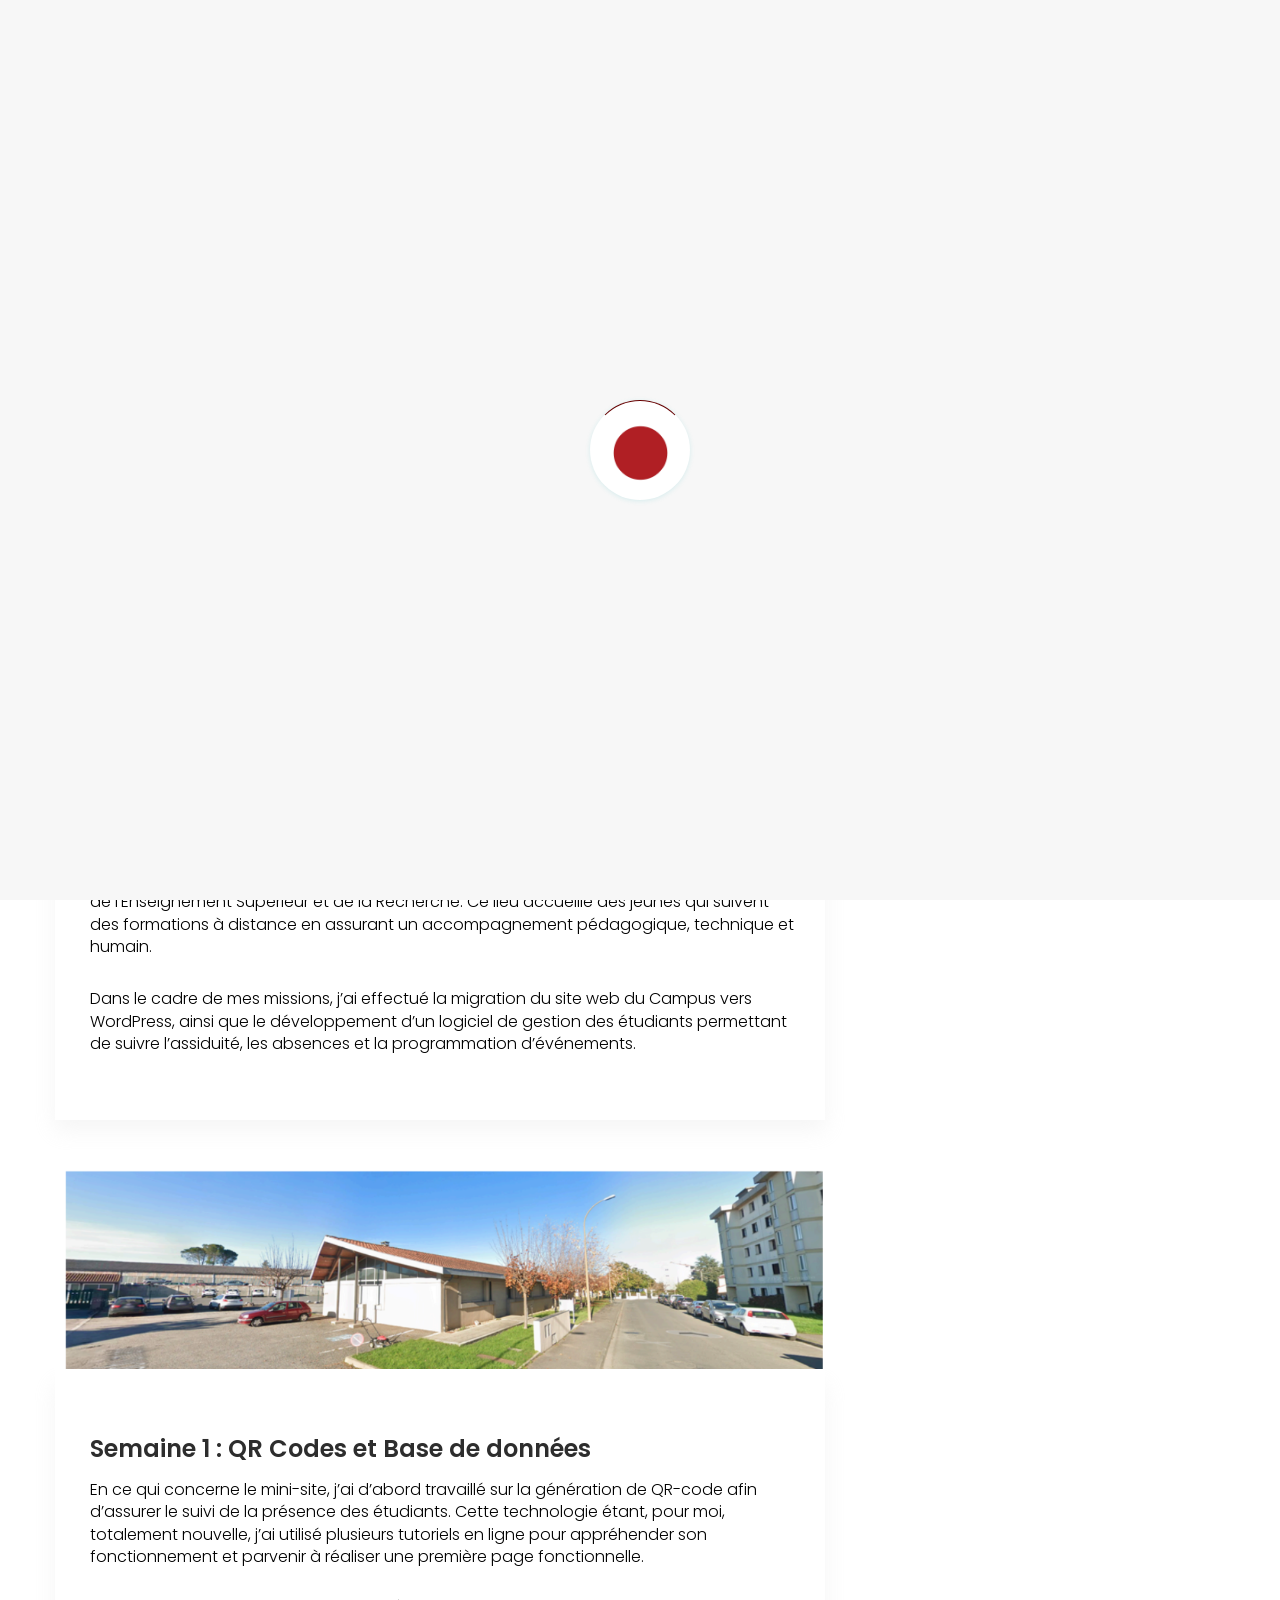
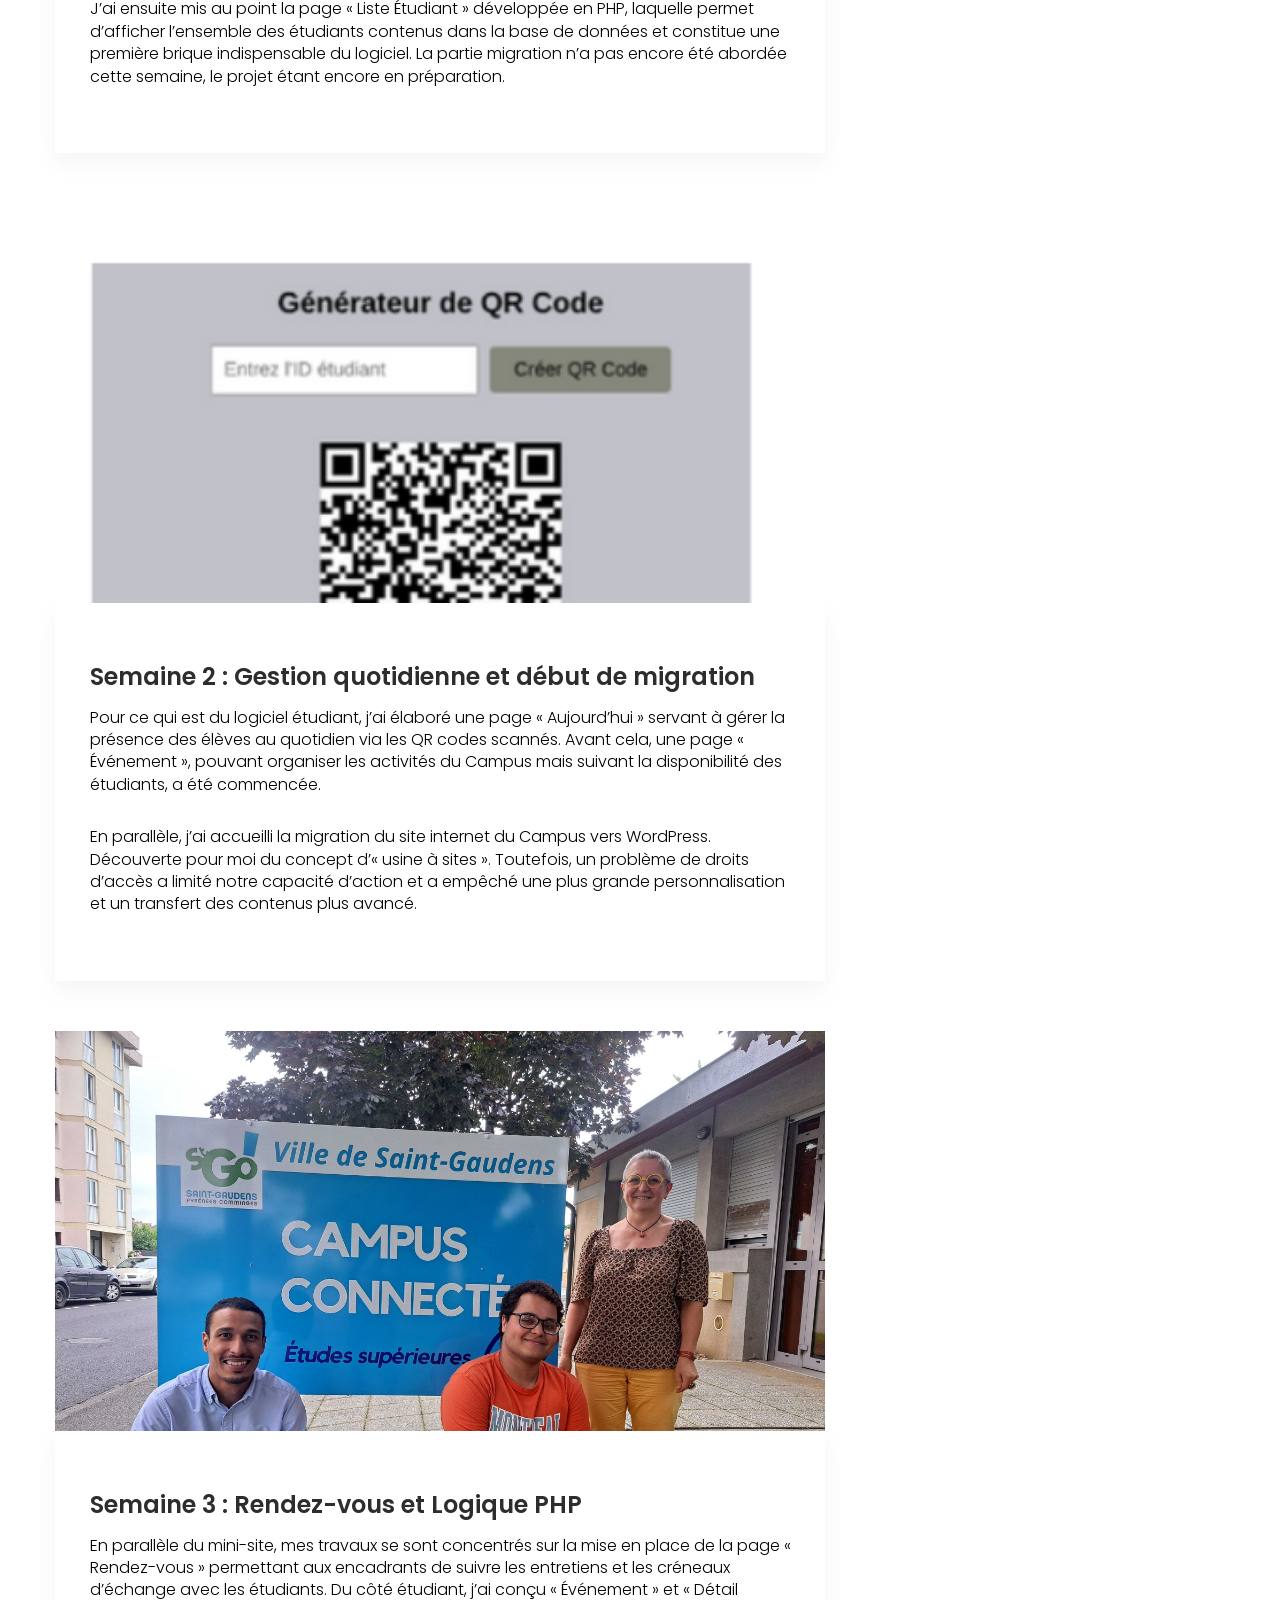
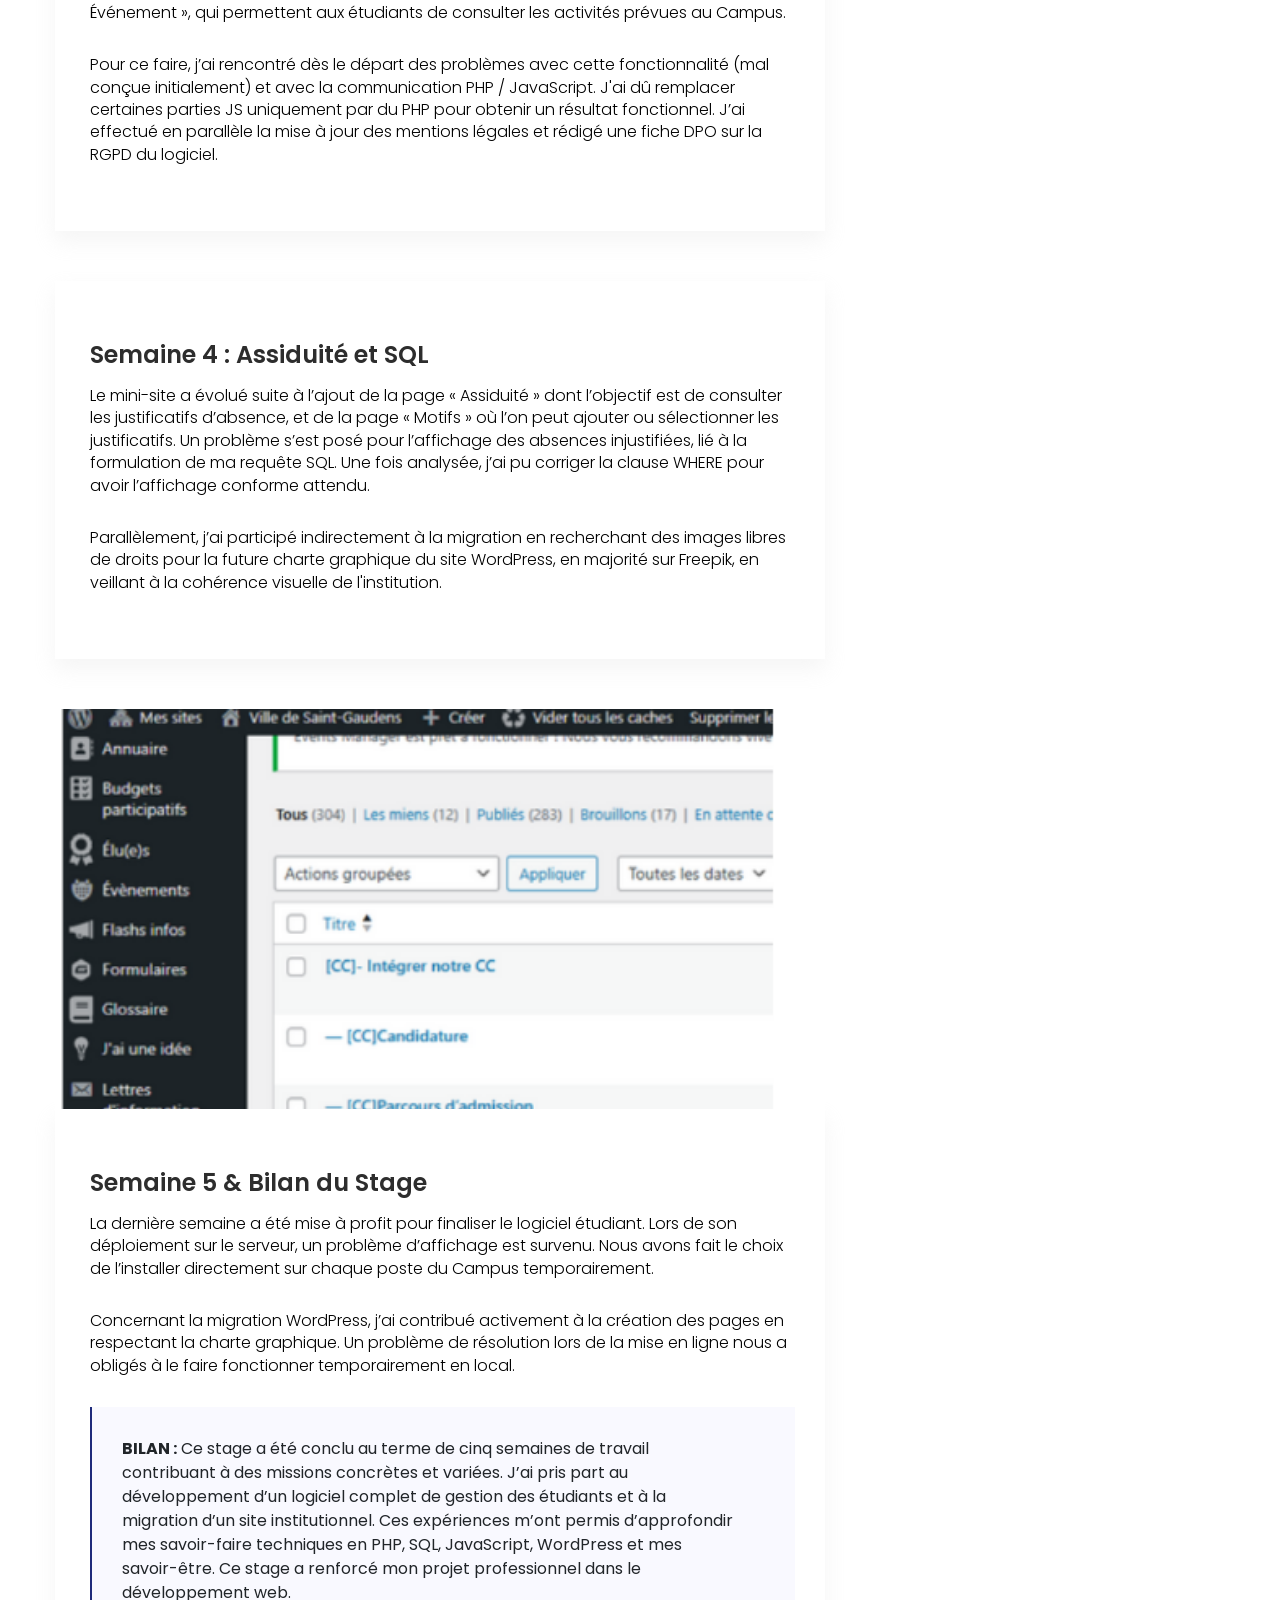
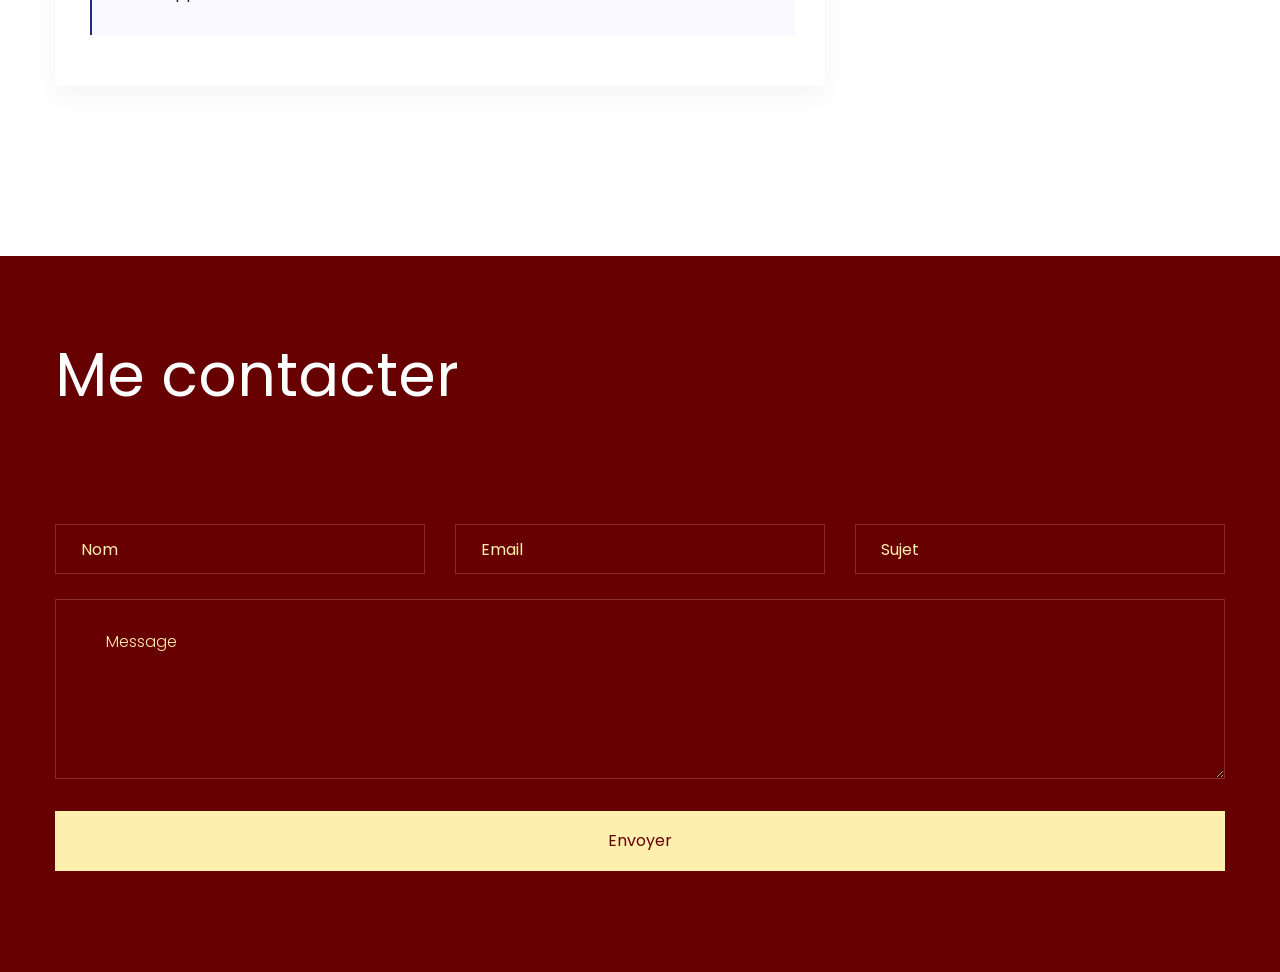
==== stage1.html @ 00d8e4ef "portfolio full face" ====
<!doctype html>
<html class="no-js" lang="fr">

<head>
    <meta charset="utf-8">
    <meta http-equiv="x-ua-compatible" content="ie=edge">
    <title>Stage 1ere année</title>
    <meta name="description" content="Rapport de stage BTS SIO 1ère année - Lucas Garcia">
    <meta name="viewport" content="width=device-width, initial-scale=1">
    <link rel="shortcut icon" type="image/x-icon" href="assets/img/favicon.ico">

    <link rel="stylesheet" href="assets/css/bootstrap.min.css">
    <link rel="stylesheet" href="assets/css/owl.carousel.min.css">
    <link rel="stylesheet" href="assets/css/slicknav.css">
    <link rel="stylesheet" href="assets/css/animate.min.css">
    <link rel="stylesheet" href="assets/css/hamburgers.min.css">
    <link rel="stylesheet" href="assets/css/magnific-popup.css">
    <link rel="stylesheet" href="assets/css/fontawesome-all.min.css">
    <link rel="stylesheet" href="assets/css/themify-icons.css">
    <link rel="stylesheet" href="assets/css/slick.css">
    <link rel="stylesheet" href="assets/css/nice-select.css">
    <link rel="stylesheet" href="assets/css/style.css">
    <link rel="stylesheet" href="assets/css/responsive.css">
</head>

<body>
    <div id="preloader-active">
        <div class="preloader d-flex align-items-center justify-content-center">
            <div class="preloader-inner position-relative">
                <div class="preloader-circle"></div>
                <div class="preloader-img pere-text">
                    <img src="assets/img/logo/loder.png" alt="">
                </div>
            </div>
        </div>
    </div>
    <header>
        <div class="header-area header-transparent">
            <div class="main-header header-sticky">
                <div class="container-fluid">
                    <div class="menu-wrapper d-flex align-items-center justify-content-between">
                        <div class="logo">
                            <a href="index.html"><img src="assets/img/logo/logo.png" alt=""></a>
                        </div>
                        <div class="main-menu f-right d-none d-lg-block">
                            <nav>
                                <ul id="navigation">
                                    <li><a href="index.html">accueil</a></li>
                                    <li><a href="CV.html">CV</a></li>
                                    <li><a href="atelierPro.html">Projets</a></li>
                                    <li class="active"><a href="">Stage</a>
                                        <ul class="submenu">
                                            <li><a href="stage1.html">stage de 1ère année</a></li>
                                            <li><a href="stage2.html">stage de 2ème année</a></li>
                                        </ul>
                                    </li>
                                    <li><a href="">Veille</a>
                                        <ul class="submenu">
                                            <li><a href="veille1.html">Première Veille</a></li>
                                            <li><a href="veille2.html">Deuxième Veille</a></li>
                                        </ul>
                                    </li>
                                    <li><a href="competence.html">Compétence</a></li>
                                </ul>
                            </nav>
                        </div>
                        <!-- Header-btn -->
                        <div class="header-info-right d-none d-lg-block">
                            <a href="contact.html" class="btn header-btn">Me contacter <i
                                    class="ti-arrow-right"></i></a>
                        </div>
                        <div class="col-12">
                            <div class="mobile_menu d-block d-lg-none"></div>
                        </div>
                    </div>
                </div>
            </div>
        </div>
    </header>
    <main>
        <div class="hero-area2 d-flex align-items-center">
            <div class="container">
                <div class="row ">
                    <div class="col-xl-12">
                        <div class="hero-cap pt-100">
                            <h2>Stage de 1ère Année</h2>
                            <p>Campus Connecté - Saint-Gaudens</p>
                        </div>
                    </div>
                </div>
            </div>
        </div>
        <section class="blog_area section-padding">
            <div class="container">
                <div class="row">
                    <div class="col-lg-8 mb-5 mb-lg-0">
                        <div class="blog_left_sidebar">

                            <article class="blog_item">
                                <div class="blog_item_img">
                                    <img class="card-img rounded-0" src="assets/img/stage/campus logo.png" alt="">
                                </div>
                                <div class="blog_details">
                                    <a class="d-inline-block" href="#">
                                        <h2 class="blog-head" style="color: #2d2d2d;">Contexte et Missions du stage</h2>
                                    </a>
                                    <p>Mon stage de première année de BTS SIO (option SLAM) s’est déroulé au Campus
                                        Connecté de Saint-Gaudens, service public géré par la mairie et labellisé par le
                                        Ministère de l’Enseignement Supérieur et de la Recherche. Ce lieu accueille des
                                        jeunes qui suivent des formations à distance en assurant un accompagnement
                                        pédagogique, technique et humain.</p>
                                    <p>Dans le cadre de mes missions, j’ai effectué la migration du site web du Campus
                                        vers WordPress, ainsi que le développement d’un logiciel de gestion des
                                        étudiants permettant de suivre l’assiduité, les absences et la programmation
                                        d’événements.</p>
                                </div>
                            </article>

                            <article class="blog_item">
                                <div class="blog_item_img">
                                    <img class="card-img rounded-0" src="assets/img/stage/image campus.png" alt="">
                                </div>
                                <div class="blog_details">
                                    <a class="d-inline-block" href="#">
                                        <h2 class="blog-head" style="color: #2d2d2d;">Semaine 1 : QR Codes et Base de
                                            données</h2>
                                    </a>
                                    <p>En ce qui concerne le mini-site, j’ai d’abord travaillé sur la génération de
                                        QR-code afin d’assurer le suivi de la présence des étudiants. Cette technologie
                                        étant, pour moi, totalement nouvelle, j’ai utilisé plusieurs tutoriels en ligne
                                        pour appréhender son fonctionnement et parvenir à réaliser une première page
                                        fonctionnelle.</p>
                                    <p>J’ai ensuite mis au point la page « Liste Étudiant » développée en PHP, laquelle
                                        permet d’afficher l’ensemble des étudiants contenus dans la base de données et
                                        constitue une première brique indispensable du logiciel. La partie migration n’a
                                        pas encore été abordée cette semaine, le projet étant encore en préparation.</p>
                                </div>
                            </article>

                            <article class="blog_item">
                                <div class="blog_item_img">
                                    <img class="card-img rounded-0" src="assets/img/stage/qr campus.png" alt="">
                                </div>
                                <div class="blog_details">
                                    <a class="d-inline-block" href="#">
                                        <h2 class="blog-head" style="color: #2d2d2d;">Semaine 2 : Gestion quotidienne et
                                            début de migration</h2>
                                    </a>
                                    <p>Pour ce qui est du logiciel étudiant, j’ai élaboré une page « Aujourd’hui »
                                        servant à gérer la présence des élèves au quotidien via les QR codes scannés.
                                        Avant cela, une page « Événement », pouvant organiser les activités du Campus
                                        mais suivant la disponibilité des étudiants, a été commencée.</p>
                                    <p>En parallèle, j’ai accueilli la migration du site internet du Campus vers
                                        WordPress. Découverte pour moi du concept d’« usine à sites ». Toutefois, un
                                        problème de droits d’accès a limité notre capacité d’action et a empêché une
                                        plus grande personnalisation et un transfert des contenus plus avancé.</p>
                                </div>
                            </article>

                            <article class="blog_item">
                                <div class="blog_item_img">
                                    <img class="card-img rounded-0" src="assets/img/stage/campus sympa.jpg" alt="">

                                </div>
                                <div class="blog_details">
                                    <a class="d-inline-block" href="#">
                                        <h2 class="blog-head" style="color: #2d2d2d;">Semaine 3 : Rendez-vous et Logique
                                            PHP</h2>
                                    </a>
                                    <p>En parallèle du mini-site, mes travaux se sont concentrés sur la mise en place de
                                        la page « Rendez-vous » permettant aux encadrants de suivre les entretiens et
                                        les créneaux d’échange avec les étudiants. Du côté étudiant, j’ai conçu «
                                        Événement » et « Détail Événement », qui permettent aux étudiants de consulter
                                        les activités prévues au Campus.</p>
                                    <p>Pour ce faire, j’ai rencontré dès le départ des problèmes avec cette
                                        fonctionnalité (mal conçue initialement) et avec la communication PHP /
                                        JavaScript. J'ai dû remplacer certaines parties JS uniquement par du PHP pour
                                        obtenir un résultat fonctionnel. J’ai effectué en parallèle la mise à jour des
                                        mentions légales et rédigé une fiche DPO sur la RGPD du logiciel.</p>
                                </div>
                            </article>

                            <article class="blog_item">
                                <div class="blog_details">
                                    <a class="d-inline-block" href="#">
                                        <h2 class="blog-head" style="color: #2d2d2d;">Semaine 4 : Assiduité et SQL</h2>
                                    </a>
                                    <p>Le mini-site a évolué suite à l’ajout de la page « Assiduité » dont l’objectif
                                        est de
                                        consulter les justificatifs d’absence, et de la page « Motifs » où l’on peut
                                        ajouter
                                        ou
                                        sélectionner les justificatifs. Un problème s’est posé pour l’affichage des
                                        absences
                                        injustifiées, lié à la formulation de ma requête SQL. Une fois analysée, j’ai pu
                                        corriger la clause WHERE pour avoir l’affichage conforme attendu.</p>
                                    <p>Parallèlement, j’ai participé indirectement à la migration en recherchant des
                                        images
                                        libres de droits pour la future charte graphique du site WordPress, en majorité
                                        sur
                                        Freepik, en veillant à la cohérence visuelle de l'institution.</p>
                                </div>
                            </article>

                            <article class="blog_item">
                                <div class="blog_item_img">
                                    <img class="card-img rounded-0" src="assets/img/stage/wp campus.png" alt="">
                                </div>
                                <div class="blog_details">
                                    <a class="d-inline-block" href="#">
                                        <h2 class="blog-head" style="color: #2d2d2d;">Semaine 5 & Bilan du Stage</h2>
                                    </a>
                                    <p>La dernière semaine a été mise à profit pour finaliser le logiciel étudiant. Lors
                                        de
                                        son déploiement sur le serveur, un problème d’affichage est survenu. Nous avons
                                        fait
                                        le choix de l’installer directement sur chaque poste du Campus temporairement.
                                    </p>
                                    <p>Concernant la migration WordPress, j’ai contribué activement à la création des
                                        pages
                                        en respectant la charte graphique. Un problème de résolution lors de la mise en
                                        ligne nous a obligés à le faire fonctionner temporairement en local.</p>
                                    <blockquote class="generic-blockquote">
                                        <strong>BILAN :</strong> Ce stage a été conclu au terme de cinq semaines de
                                        travail
                                        contribuant à des missions concrètes et variées. J’ai pris part au développement
                                        d’un logiciel complet de gestion des étudiants et à la migration d’un site
                                        institutionnel. Ces expériences m’ont permis d’approfondir mes savoir-faire
                                        techniques en PHP, SQL, JavaScript, WordPress et mes savoir-être. Ce stage a
                                        renforcé mon projet professionnel dans le développement web.
                                    </blockquote>
                                </div>
                            </article>

                        </div>
                    </div>

                    <div class="col-lg-4">
                        <div class="blog_right_sidebar">

                            <aside class="single_sidebar_widget post_category_widget">
                                <h4 class="widget_title" style="color: #2d2d2d;">Compétences Mobilisées</h4>
                                <ul class="list cat-list" id="skills-list">
                                    <li style="padding-bottom: 15px;">
                                        <label class="d-flex align-items-center"
                                            style="cursor: pointer; margin-bottom: 0;">
                                            <input type="checkbox" class="skill-checkbox"
                                                style="margin-right: 12px; width: 18px; height: 18px; accent-color: #2d2d2d;"
                                                data-target="detail-php">
                                            <p style="margin-bottom: 0;">Développement PHP</p>
                                        </label>
                                    </li>
                                    <li style="padding-bottom: 15px;">
                                        <label class="d-flex align-items-center"
                                            style="cursor: pointer; margin-bottom: 0;">
                                            <input type="checkbox" class="skill-checkbox"
                                                style="margin-right: 12px; width: 18px; height: 18px; accent-color: #2d2d2d;"
                                                data-target="detail-sql">
                                            <p style="margin-bottom: 0;">Base de données SQL</p>
                                        </label>
                                    </li>
                                    <li style="padding-bottom: 15px;">
                                        <label class="d-flex align-items-center"
                                            style="cursor: pointer; margin-bottom: 0;">
                                            <input type="checkbox" class="skill-checkbox"
                                                style="margin-right: 12px; width: 18px; height: 18px; accent-color: #2d2d2d;"
                                                data-target="detail-wp">
                                            <p style="margin-bottom: 0;">CMS WordPress</p>
                                        </label>
                                    </li>
                                    <li style="padding-bottom: 15px;">
                                        <label class="d-flex align-items-center"
                                            style="cursor: pointer; margin-bottom: 0;">
                                            <input type="checkbox" class="skill-checkbox"
                                                style="margin-right: 12px; width: 18px; height: 18px; accent-color: #2d2d2d;"
                                                data-target="detail-js">
                                            <p style="margin-bottom: 0;">JavaScript / QR Code</p>
                                        </label>
                                    </li>
                                    <li style="padding-bottom: 10px;">
                                        <label class="d-flex align-items-center"
                                            style="cursor: pointer; margin-bottom: 0;">
                                            <input type="checkbox" class="skill-checkbox"
                                                style="margin-right: 12px; width: 18px; height: 18px; accent-color: #2d2d2d;"
                                                data-target="detail-rgpd">
                                            <p style="margin-bottom: 0;">RGPD & Documentation</p>
                                        </label>
                                    </li>
                                </ul>
                            </aside>

                            <aside class="single_sidebar_widget" id="skills-details-container"
                                style="display: none; background: #fbf9ff; padding: 30px; margin-bottom: 30px;">
                                <h4 class="widget_title" style="color: #2d2d2d; margin-bottom: 20px;">Détails des
                                    compétences</h4>

                                <div id="detail-php" class="skill-detail"
                                    style="display: none; margin-bottom: 15px; border-left: 3px solid #000; padding-left: 15px;">
                                    <h5 style="font-size: 16px; margin-bottom: 5px;">Développement PHP</h5>
                                    <p style="margin-bottom: 0; font-size: 14px;">Développement logiciel de gestion des
                                        étudiants, traitement des données dynamiques (présences, événements) et
                                        manipulation
                                        de sessions.</p>
                                </div>
                                <div id="detail-sql" class="skill-detail"
                                    style="display: none; margin-bottom: 15px; border-left: 3px solid #000; padding-left: 15px;">
                                    <h5 style="font-size: 16px; margin-bottom: 5px;">Base de données SQL</h5>
                                    <p style="margin-bottom: 0; font-size: 14px;">Conception de requêtes SQL (SELECT,
                                        INSERT, UPDATE) pour afficher et modifier la liste des élèves, les assiduités et
                                        justifier les absences.</p>
                                </div>
                                <div id="detail-wp" class="skill-detail"
                                    style="display: none; margin-bottom: 15px; border-left: 3px solid #000; padding-left: 15px;">
                                    <h5 style="font-size: 16px; margin-bottom: 5px;">CMS WordPress</h5>
                                    <p style="margin-bottom: 0; font-size: 14px;">Migration de l'ancien site internet,
                                        configuration de templates, gestion de contenu (pages, articles) en respectant
                                        la
                                        charte graphique.</p>
                                </div>
                                <div id="detail-js" class="skill-detail"
                                    style="display: none; margin-bottom: 15px; border-left: 3px solid #000; padding-left: 15px;">
                                    <h5 style="font-size: 16px; margin-bottom: 5px;">JavaScript / QR Code</h5>
                                    <p style="margin-bottom: 0; font-size: 14px;">Intégration d'un système de génération
                                        et
                                        lecture de QR Codes pour simplifier et automatiser l'enregistrement des
                                        étudiants
                                        (pointage).</p>
                                </div>
                                <div id="detail-rgpd" class="skill-detail"
                                    style="display: none; margin-bottom: 15px; border-left: 3px solid #000; padding-left: 15px;">
                                    <h5 style="font-size: 16px; margin-bottom: 5px;">RGPD & Documentation</h5>
                                    <p style="margin-bottom: 0; font-size: 14px;">Rédaction de la documentation DPO et
                                        mise
                                        en conformité des Mentions Légales pour la collecte et gestion des données
                                        personnelles.</p>
                                </div>
                            </aside>



                        </div>
                    </div>
                </div>
            </div>
        </section>
    </main>
    <footer>
        <div class="footer-wrappr">
            <div class="footer-top">
                <section class="wantToWork-area ">
                    <div class="container">
                        <div class="wants-wrapper w-padding2">
                            <div class="row align-items-center justify-content-between">
                                <div class="col-xl-7 col-lg-9 col-md-8">
                                    <div class="wantToWork-caption wantToWork-caption2">
                                        <h2>Me contacter</h2>
                                    </div>
                                </div>

                            </div>
                        </div>
                    </div>
                </section>
                <div class="container">
                    <div class="row">
                        <div class="col-lg-12">
                            <div class="form-wrapper">
                                <div class="row ">
                                    <div class="col-xl-12">
                                        <div class="small-tittle mb-30">
                                        </div>
                                    </div>
                                </div>
                                <form id="contact-form" action="#" method="POST">
                                    <div class="row">
                                        <div class="col-lg-4 col-md-6">
                                            <div class="form-box user-icon mb-25">
                                                <input type="text" name="name" placeholder="Nom">
                                            </div>
                                        </div>
                                        <div class="col-lg-4 col-md-6">
                                            <div class="form-box email-icon mb-25">
                                                <input type="text" name="email" placeholder="Email">
                                            </div>
                                        </div>
                                        <div class="col-lg-4 col-md-6">
                                            <div class="form-box email-icon mb-25">
                                                <input type="text" name="subject" placeholder="Sujet">
                                            </div>
                                        </div>
                                        <div class="col-lg-12">
                                            <div class="form-box message-icon mb-25">
                                                <textarea name="message" id="message" placeholder="Message"></textarea>
                                            </div>
                                            <div class="submit-info">
                                                <button class="submit-btn2" type="submit">Envoyer</button>
                                            </div>
                                        </div>
                                    </div>
                                </form>
                            </div>
                        </div>
                    </div>
                </div>
            </div>
            <div class="footer-bottom-area">
                <div class="container">
                    <div class="footer-border">
                        <div class="row align-items-center">
                            <div class="col-xl-12">
                                <div class="footer-copy-right text-center">

                                </div>
                            </div>
                        </div>
                    </div>
                </div>
            </div>
        </div>
    </footer>
    <div id="back-top">
        <a title="Go to Top" href="#"> <i class="fas fa-level-up-alt"></i></a>
    </div>

    <script src="./assets/js/vendor/modernizr-3.5.0.min.js"></script>
    <script src="./assets/js/vendor/jquery-1.12.4.min.js"></script>
    <script src="./assets/js/popper.min.js"></script>
    <script src="./assets/js/bootstrap.min.js"></script>
    <script src="./assets/js/jquery.slicknav.min.js"></script>
    <script src="./assets/js/owl.carousel.min.js"></script>
    <script src="./assets/js/slick.min.js"></script>
    <script src="./assets/js/wow.min.js"></script>
    <script src="./assets/js/animated.headline.js"></script>
    <script src="./assets/js/jquery.magnific-popup.js"></script>
    <script src="./assets/js/gijgo.min.js"></script>
    <script src="./assets/js/jquery.nice-select.min.js"></script>
    <script src="./assets/js/jquery.sticky.js"></script>
    <script src="./assets/js/jquery.counterup.min.js"></script>
    <script src="./assets/js/waypoints.min.js"></script>
    <script src="./assets/js/jquery.countdown.min.js"></script>
    <script src="./assets/js/hover-direction-snake.min.js"></script>
    <script src="./assets/js/contact.js"></script>
    <script src="./assets/js/jquery.form.js"></script>
    <script src="./assets/js/jquery.validate.min.js"></script>
    <script src="./assets/js/mail-script.js"></script>
    <script src="./assets/js/jquery.ajaxchimp.min.js"></script>
    <script src="./assets/js/plugins.js"></script>
    <script src="./assets/js/main.js"></script>

    <script>
        document.addEventListener('DOMContentLoaded', function () {
            const checkboxes = document.querySelectorAll('.skill-checkbox');
            const detailsContainer = document.getElementById('skills-details-container');

            if (checkboxes.length > 0 && detailsContainer) {
                checkboxes.forEach(checkbox => {
                    checkbox.addEventListener('change', function () {
                        const targetId = this.getAttribute('data-target');
                        const targetDiv = document.getElementById(targetId);

                        if (targetDiv) {
                            if (this.checked) {
                                targetDiv.style.display = 'block';
                            } else {
                                targetDiv.style.display = 'none';
                            }
                        }

                        // Check if any checkbox is checked to show/hide the whole container
                        const anyChecked = Array.from(checkboxes).some(cb => cb.checked);
                        if (anyChecked) {
                            detailsContainer.style.display = 'block';
                        } else {
                            detailsContainer.style.display = 'none';
                        }
                    });
                });
            }
        });
    </script>
</body>

</html>
---- assets/css/hamburgers.min.css ----
.hamburger{font:inherit;display:inline-block;overflow:visible;margin:0;padding:15px;cursor:pointer;transition-timing-function:linear;transition-duration:.15s;transition-property:opacity,filter;text-transform:none;color:inherit;border:0;background-color:transparent}.hamburger:hover{opacity:.7}.hamburger-box{position:relative;display:inline-block;width:40px;height:24px}.hamburger-inner{top:50%;display:block;margin-top:-2px}.hamburger-inner,.hamburger-inner:after,.hamburger-inner:before{position:absolute;width:40px;height:4px;transition-timing-function:ease;transition-duration:.15s;transition-property:transform;border-radius:4px;background-color:#000}.hamburger-inner:after,.hamburger-inner:before{display:block;content:''}.hamburger-inner:before{top:-10px}.hamburger-inner:after{bottom:-10px}.hamburger--3dx .hamburger-box{perspective:80px}.hamburger--3dx .hamburger-inner{transition:transform .2s cubic-bezier(.645,.045,.355,1),background-color 0s cubic-bezier(.645,.045,.355,1) .1s}.hamburger--3dx .hamburger-inner:after,.hamburger--3dx .hamburger-inner:before{transition:transform 0s cubic-bezier(.645,.045,.355,1) .1s}.hamburger--3dx.is-active .hamburger-inner{transform:rotateY(180deg);background-color:transparent}.hamburger--3dx.is-active .hamburger-inner:before{transform:translate3d(0,10px,0) rotate(45deg)}.hamburger--3dx.is-active .hamburger-inner:after{transform:translate3d(0,-10px,0) rotate(-45deg)}.hamburger--3dx-r .hamburger-box{perspective:80px}.hamburger--3dx-r .hamburger-inner{transition:transform .2s cubic-bezier(.645,.045,.355,1),background-color 0s cubic-bezier(.645,.045,.355,1) .1s}.hamburger--3dx-r .hamburger-inner:after,.hamburger--3dx-r .hamburger-inner:before{transition:transform 0s cubic-bezier(.645,.045,.355,1) .1s}.hamburger--3dx-r.is-active .hamburger-inner{transform:rotateY(-180deg);background-color:transparent}.hamburger--3dx-r.is-active .hamburger-inner:before{transform:translate3d(0,10px,0) rotate(45deg)}.hamburger--3dx-r.is-active .hamburger-inner:after{transform:translate3d(0,-10px,0) rotate(-45deg)}.hamburger--3dy .hamburger-box{perspective:80px}.hamburger--3dy .hamburger-inner{transition:transform .2s cubic-bezier(.645,.045,.355,1),background-color 0s cubic-bezier(.645,.045,.355,1) .1s}.hamburger--3dy .hamburger-inner:after,.hamburger--3dy .hamburger-inner:before{transition:transform 0s cubic-bezier(.645,.045,.355,1) .1s}.hamburger--3dy.is-active .hamburger-inner{transform:rotateX(-180deg);background-color:transparent}.hamburger--3dy.is-active .hamburger-inner:before{transform:translate3d(0,10px,0) rotate(45deg)}.hamburger--3dy.is-active .hamburger-inner:after{transform:translate3d(0,-10px,0) rotate(-45deg)}.hamburger--3dy-r .hamburger-box{perspective:80px}.hamburger--3dy-r .hamburger-inner{transition:transform .2s cubic-bezier(.645,.045,.355,1),background-color 0s cubic-bezier(.645,.045,.355,1) .1s}.hamburger--3dy-r .hamburger-inner:after,.hamburger--3dy-r .hamburger-inner:before{transition:transform 0s cubic-bezier(.645,.045,.355,1) .1s}.hamburger--3dy-r.is-active .hamburger-inner{transform:rotateX(180deg);background-color:transparent}.hamburger--3dy-r.is-active .hamburger-inner:before{transform:translate3d(0,10px,0) rotate(45deg)}.hamburger--3dy-r.is-active .hamburger-inner:after{transform:translate3d(0,-10px,0) rotate(-45deg)}.hamburger--arrow.is-active .hamburger-inner:before{transform:translate3d(-8px,0,0) rotate(-45deg) scaleX(.7)}.hamburger--arrow.is-active .hamburger-inner:after{transform:translate3d(-8px,0,0) rotate(45deg) scaleX(.7)}.hamburger--arrow-r.is-active .hamburger-inner:before{transform:translate3d(8px,0,0) rotate(45deg) scaleX(.7)}.hamburger--arrow-r.is-active .hamburger-inner:after{transform:translate3d(8px,0,0) rotate(-45deg) scaleX(.7)}.hamburger--arrowalt .hamburger-inner:before{transition:top .1s ease .15s,transform .15s cubic-bezier(.165,.84,.44,1)}.hamburger--arrowalt .hamburger-inner:after{transition:bottom .1s ease .15s,transform .15s cubic-bezier(.165,.84,.44,1)}.hamburger--arrowalt.is-active .hamburger-inner:before{top:0;transition:top .1s ease,transform .15s cubic-bezier(.895,.03,.685,.22) .1s;transform:translate3d(-8px,-10px,0) rotate(-45deg) scaleX(.7)}.hamburger--arrowalt.is-active .hamburger-inner:after{bottom:0;transition:bottom .1s ease,transform .15s cubic-bezier(.895,.03,.685,.22) .1s;transform:translate3d(-8px,10px,0) rotate(45deg) scaleX(.7)}.hamburger--arrowalt-r .hamburger-inner:before{transition:top .1s ease .15s,transform .15s cubic-bezier(.165,.84,.44,1)}.hamburger--arrowalt-r .hamburger-inner:after{transition:bottom .1s ease .15s,transform .15s cubic-bezier(.165,.84,.44,1)}.hamburger--arrowalt-r.is-active .hamburger-inner:before{top:0;transition:top .1s ease,transform .15s cubic-bezier(.895,.03,.685,.22) .1s;transform:translate3d(8px,-10px,0) rotate(45deg) scaleX(.7)}.hamburger--arrowalt-r.is-active .hamburger-inner:after{bottom:0;transition:bottom .1s ease,transform .15s cubic-bezier(.895,.03,.685,.22) .1s;transform:translate3d(8px,10px,0) rotate(-45deg) scaleX(.7)}.hamburger--boring .hamburger-inner,.hamburger--boring .hamburger-inner:after,.hamburger--boring .hamburger-inner:before{transition-property:none}.hamburger--boring.is-active .hamburger-inner{transform:rotate(45deg)}.hamburger--boring.is-active .hamburger-inner:before{top:0;opacity:0}.hamburger--boring.is-active .hamburger-inner:after{bottom:0;transform:rotate(-90deg)}.hamburger--collapse .hamburger-inner{top:auto;bottom:0;transition-delay:.15s;transition-timing-function:cubic-bezier(.55,.055,.675,.19);transition-duration:.15s}.hamburger--collapse .hamburger-inner:after{top:-20px;transition:top .3s cubic-bezier(.33333,.66667,.66667,1) .3s,opacity .1s linear}.hamburger--collapse .hamburger-inner:before{transition:top .12s cubic-bezier(.33333,.66667,.66667,1) .3s,transform .15s cubic-bezier(.55,.055,.675,.19)}.hamburger--collapse.is-active .hamburger-inner{transition-delay:.32s;transition-timing-function:cubic-bezier(.215,.61,.355,1);transform:translate3d(0,-10px,0) rotate(-45deg)}.hamburger--collapse.is-active .hamburger-inner:after{top:0;transition:top .3s cubic-bezier(.33333,0,.66667,.33333),opacity .1s linear .27s;opacity:0}.hamburger--collapse.is-active .hamburger-inner:before{top:0;transition:top .12s cubic-bezier(.33333,0,.66667,.33333) .18s,transform .15s cubic-bezier(.215,.61,.355,1) .42s;transform:rotate(-90deg)}.hamburger--collapse-r .hamburger-inner{top:auto;bottom:0;transition-delay:.15s;transition-timing-function:cubic-bezier(.55,.055,.675,.19);transition-duration:.15s}.hamburger--collapse-r .hamburger-inner:after{top:-20px;transition:top .3s cubic-bezier(.33333,.66667,.66667,1) .3s,opacity .1s linear}.hamburger--collapse-r .hamburger-inner:before{transition:top .12s cubic-bezier(.33333,.66667,.66667,1) .3s,transform .15s cubic-bezier(.55,.055,.675,.19)}.hamburger--collapse-r.is-active .hamburger-inner{transition-delay:.32s;transition-timing-function:cubic-bezier(.215,.61,.355,1);transform:translate3d(0,-10px,0) rotate(45deg)}.hamburger--collapse-r.is-active .hamburger-inner:after{top:0;transition:top .3s cubic-bezier(.33333,0,.66667,.33333),opacity .1s linear .27s;opacity:0}.hamburger--collapse-r.is-active .hamburger-inner:before{top:0;transition:top .12s cubic-bezier(.33333,0,.66667,.33333) .18s,transform .15s cubic-bezier(.215,.61,.355,1) .42s;transform:rotate(90deg)}.hamburger--elastic .hamburger-inner{top:2px;transition-timing-function:cubic-bezier(.68,-.55,.265,1.55);transition-duration:.4s}.hamburger--elastic .hamburger-inner:before{top:10px;transition:opacity .15s ease .4s}.hamburger--elastic .hamburger-inner:after{top:20px;transition:transform .4s cubic-bezier(.68,-.55,.265,1.55)}.hamburger--elastic.is-active .hamburger-inner{transition-delay:.1s;transform:translate3d(0,10px,0) rotate(135deg)}.hamburger--elastic.is-active .hamburger-inner:before{transition-delay:0s;opacity:0}.hamburger--elastic.is-active .hamburger-inner:after{transition-delay:.1s;transform:translate3d(0,-20px,0) rotate(-270deg)}.hamburger--elastic-r .hamburger-inner{top:2px;transition-timing-function:cubic-bezier(.68,-.55,.265,1.55);transition-duration:.4s}.hamburger--elastic-r .hamburger-inner:before{top:10px;transition:opacity .15s ease .4s}.hamburger--elastic-r .hamburger-inner:after{top:20px;transition:transform .4s cubic-bezier(.68,-.55,.265,1.55)}.hamburger--elastic-r.is-active .hamburger-inner{transition-delay:.1s;transform:translate3d(0,10px,0) rotate(-135deg)}.hamburger--elastic-r.is-active .hamburger-inner:before{transition-delay:0s;opacity:0}.hamburger--elastic-r.is-active .hamburger-inner:after{transition-delay:.1s;transform:translate3d(0,-20px,0) rotate(270deg)}.hamburger--emphatic{overflow:hidden}.hamburger--emphatic .hamburger-inner{transition:background-color .2s ease-in .25s}.hamburger--emphatic .hamburger-inner:before{left:0;transition:transform .2s cubic-bezier(.6,.04,.98,.335),top .05s linear .2s,left .2s ease-in .25s}.hamburger--emphatic .hamburger-inner:after{top:10px;right:0;transition:transform .2s cubic-bezier(.6,.04,.98,.335),top .05s linear .2s,right .2s ease-in .25s}.hamburger--emphatic.is-active .hamburger-inner{transition-delay:0s;transition-timing-function:ease-out;background-color:transparent}.hamburger--emphatic.is-active .hamburger-inner:before{top:-80px;left:-80px;transition:left .2s ease-out,top .05s linear .2s,transform .2s cubic-bezier(.075,.82,.165,1) .25s;transform:translate3d(80px,80px,0) rotate(45deg)}.hamburger--emphatic.is-active .hamburger-inner:after{top:-80px;right:-80px;transition:right .2s ease-out,top .05s linear .2s,transform .2s cubic-bezier(.075,.82,.165,1) .25s;transform:translate3d(-80px,80px,0) rotate(-45deg)}.hamburger--emphatic-r{overflow:hidden}.hamburger--emphatic-r .hamburger-inner{transition:background-color .2s ease-in .25s}.hamburger--emphatic-r .hamburger-inner:before{left:0;transition:transform .2s cubic-bezier(.6,.04,.98,.335),top .05s linear .2s,left .2s ease-in .25s}.hamburger--emphatic-r .hamburger-inner:after{top:10px;right:0;transition:transform .2s cubic-bezier(.6,.04,.98,.335),top .05s linear .2s,right .2s ease-in .25s}.hamburger--emphatic-r.is-active .hamburger-inner{transition-delay:0s;transition-timing-function:ease-out;background-color:transparent}.hamburger--emphatic-r.is-active .hamburger-inner:before{top:80px;left:-80px;transition:left .2s ease-out,top .05s linear .2s,transform .2s cubic-bezier(.075,.82,.165,1) .25s;transform:translate3d(80px,-80px,0) rotate(-45deg)}.hamburger--emphatic-r.is-active .hamburger-inner:after{top:80px;right:-80px;transition:right .2s ease-out,top .05s linear .2s,transform .2s cubic-bezier(.075,.82,.165,1) .25s;transform:translate3d(-80px,-80px,0) rotate(45deg)}.hamburger--slider .hamburger-inner{top:2px}.hamburger--slider .hamburger-inner:before{top:10px;transition-timing-function:ease;transition-duration:.2s;transition-property:transform,opacity}.hamburger--slider .hamburger-inner:after{top:20px}.hamburger--slider.is-active .hamburger-inner{transform:translate3d(0,10px,0) rotate(45deg)}.hamburger--slider.is-active .hamburger-inner:before{transform:rotate(-45deg) translate3d(-5.71429px,-6px,0);opacity:0}.hamburger--slider.is-active .hamburger-inner:after{transform:translate3d(0,-20px,0) rotate(-90deg)}.hamburger--slider-r .hamburger-inner{top:2px}.hamburger--slider-r .hamburger-inner:before{top:10px;transition-timing-function:ease;transition-duration:.2s;transition-property:transform,opacity}.hamburger--slider-r .hamburger-inner:after{top:20px}.hamburger--slider-r.is-active .hamburger-inner{transform:translate3d(0,10px,0) rotate(-45deg)}.hamburger--slider-r.is-active .hamburger-inner:before{transform:rotate(45deg) translate3d(5.71429px,-6px,0);opacity:0}.hamburger--slider-r.is-active .hamburger-inner:after{transform:translate3d(0,-20px,0) rotate(90deg)}.hamburger--spring .hamburger-inner{top:2px;transition:background-color 0s linear .15s}.hamburger--spring .hamburger-inner:before{top:10px;transition:top .12s cubic-bezier(.33333,.66667,.66667,1) .3s,transform .15s cubic-bezier(.55,.055,.675,.19)}.hamburger--spring .hamburger-inner:after{top:20px;transition:top .3s cubic-bezier(.33333,.66667,.66667,1) .3s,transform .15s cubic-bezier(.55,.055,.675,.19)}.hamburger--spring.is-active .hamburger-inner{transition-delay:.32s;background-color:transparent}.hamburger--spring.is-active .hamburger-inner:before{top:0;transition:top .12s cubic-bezier(.33333,0,.66667,.33333) .18s,transform .15s cubic-bezier(.215,.61,.355,1) .32s;transform:translate3d(0,10px,0) rotate(45deg)}.hamburger--spring.is-active .hamburger-inner:after{top:0;transition:top .3s cubic-bezier(.33333,0,.66667,.33333),transform .15s cubic-bezier(.215,.61,.355,1) .32s;transform:translate3d(0,10px,0) rotate(-45deg)}.hamburger--spring-r .hamburger-inner{top:auto;bottom:0;transition-delay:0s;transition-timing-function:cubic-bezier(.55,.055,.675,.19);transition-duration:.15s}.hamburger--spring-r .hamburger-inner:after{top:-20px;transition:top .3s cubic-bezier(.33333,.66667,.66667,1) .3s,opacity 0s linear}.hamburger--spring-r .hamburger-inner:before{transition:top .12s cubic-bezier(.33333,.66667,.66667,1) .3s,transform .15s cubic-bezier(.55,.055,.675,.19)}.hamburger--spring-r.is-active .hamburger-inner{transition-delay:.32s;transition-timing-function:cubic-bezier(.215,.61,.355,1);transform:translate3d(0,-10px,0) rotate(-45deg)}.hamburger--spring-r.is-active .hamburger-inner:after{top:0;transition:top .3s cubic-bezier(.33333,0,.66667,.33333),opacity 0s linear .32s;opacity:0}.hamburger--spring-r.is-active .hamburger-inner:before{top:0;transition:top .12s cubic-bezier(.33333,0,.66667,.33333) .18s,transform .15s cubic-bezier(.215,.61,.355,1) .32s;transform:rotate(90deg)}.hamburger--stand .hamburger-inner{transition:transform .1s cubic-bezier(.55,.055,.675,.19) .22s,background-color 0s linear .1s}.hamburger--stand .hamburger-inner:before{transition:top .1s ease-in .1s,transform .1s cubic-bezier(.55,.055,.675,.19) 0s}.hamburger--stand .hamburger-inner:after{transition:bottom .1s ease-in .1s,transform .1s cubic-bezier(.55,.055,.675,.19) 0s}.hamburger--stand.is-active .hamburger-inner{transition:transform .1s cubic-bezier(.215,.61,.355,1) 0s,background-color 0s linear .22s;transform:rotate(90deg);background-color:transparent}.hamburger--stand.is-active .hamburger-inner:before{top:0;transition:top .1s ease-out .12s,transform .1s cubic-bezier(.215,.61,.355,1) .22s;transform:rotate(-45deg)}.hamburger--stand.is-active .hamburger-inner:after{bottom:0;transition:bottom .1s ease-out .12s,transform .1s cubic-bezier(.215,.61,.355,1) .22s;transform:rotate(45deg)}.hamburger--stand-r .hamburger-inner{transition:transform .1s cubic-bezier(.55,.055,.675,.19) .22s,background-color 0s linear .1s}.hamburger--stand-r .hamburger-inner:before{transition:top .1s ease-in .1s,transform .1s cubic-bezier(.55,.055,.675,.19) 0s}.hamburger--stand-r .hamburger-inner:after{transition:bottom .1s ease-in .1s,transform .1s cubic-bezier(.55,.055,.675,.19) 0s}.hamburger--stand-r.is-active .hamburger-inner{transition:transform .1s cubic-bezier(.215,.61,.355,1) 0s,background-color 0s linear .22s;transform:rotate(-90deg);background-color:transparent}.hamburger--stand-r.is-active .hamburger-inner:before{top:0;transition:top .1s ease-out .12s,transform .1s cubic-bezier(.215,.61,.355,1) .22s;transform:rotate(-45deg)}.hamburger--stand-r.is-active .hamburger-inner:after{bottom:0;transition:bottom .1s ease-out .12s,transform .1s cubic-bezier(.215,.61,.355,1) .22s;transform:rotate(45deg)}.hamburger--spin .hamburger-inner{transition-timing-function:cubic-bezier(.55,.055,.675,.19);transition-duration:.3s}.hamburger--spin .hamburger-inner:before{transition:top .1s ease-in .34s,opacity .1s ease-in}.hamburger--spin .hamburger-inner:after{transition:bottom .1s ease-in .34s,transform .3s cubic-bezier(.55,.055,.675,.19)}.hamburger--spin.is-active .hamburger-inner{transition-delay:.14s;transition-timing-function:cubic-bezier(.215,.61,.355,1);transform:rotate(225deg)}.hamburger--spin.is-active .hamburger-inner:before{top:0;transition:top .1s ease-out,opacity .1s ease-out .14s;opacity:0}.hamburger--spin.is-active .hamburger-inner:after{bottom:0;transition:bottom .1s ease-out,transform .3s cubic-bezier(.215,.61,.355,1) .14s;transform:rotate(-90deg)}.hamburger--spin-r .hamburger-inner{transition-timing-function:cubic-bezier(.55,.055,.675,.19);transition-duration:.3s}.hamburger--spin-r .hamburger-inner:before{transition:top .1s ease-in .34s,opacity .1s ease-in}.hamburger--spin-r .hamburger-inner:after{transition:bottom .1s ease-in .34s,transform .3s cubic-bezier(.55,.055,.675,.19)}.hamburger--spin-r.is-active .hamburger-inner{transition-delay:.14s;transition-timing-function:cubic-bezier(.215,.61,.355,1);transform:rotate(-225deg)}.hamburger--spin-r.is-active .hamburger-inner:before{top:0;transition:top .1s ease-out,opacity .1s ease-out .14s;opacity:0}.hamburger--spin-r.is-active .hamburger-inner:after{bottom:0;transition:bottom .1s ease-out,transform .3s cubic-bezier(.215,.61,.355,1) .14s;transform:rotate(90deg)}.hamburger--squeeze .hamburger-inner{transition-timing-function:cubic-bezier(.55,.055,.675,.19);transition-duration:.1s}.hamburger--squeeze .hamburger-inner:before{transition:top .1s ease .14s,opacity .1s ease}.hamburger--squeeze .hamburger-inner:after{transition:bottom .1s ease .14s,transform .1s cubic-bezier(.55,.055,.675,.19)}.hamburger--squeeze.is-active .hamburger-inner{transition-delay:.14s;transition-timing-function:cubic-bezier(.215,.61,.355,1);transform:rotate(45deg)}.hamburger--squeeze.is-active .hamburger-inner:before{top:0;transition:top .1s ease,opacity .1s ease .14s;opacity:0}.hamburger--squeeze.is-active .hamburger-inner:after{bottom:0;transition:bottom .1s ease,transform .1s cubic-bezier(.215,.61,.355,1) .14s;transform:rotate(-90deg)}.hamburger--vortex .hamburger-inner{transition-timing-function:cubic-bezier(.19,1,.22,1);transition-duration:.3s}.hamburger--vortex .hamburger-inner:after,.hamburger--vortex .hamburger-inner:before{transition-delay:.1s;transition-timing-function:linear;transition-duration:0s}.hamburger--vortex .hamburger-inner:before{transition-property:top,opacity}.hamburger--vortex .hamburger-inner:after{transition-property:bottom,transform}.hamburger--vortex.is-active .hamburger-inner{transition-timing-function:cubic-bezier(.19,1,.22,1);transform:rotate(765deg)}.hamburger--vortex.is-active .hamburger-inner:after,.hamburger--vortex.is-active .hamburger-inner:before{transition-delay:0s}.hamburger--vortex.is-active .hamburger-inner:before{top:0;opacity:0}.hamburger--vortex.is-active .hamburger-inner:after{bottom:0;transform:rotate(90deg)}.hamburger--vortex-r .hamburger-inner{transition-timing-function:cubic-bezier(.19,1,.22,1);transition-duration:.3s}.hamburger--vortex-r .hamburger-inner:after,.hamburger--vortex-r .hamburger-inner:before{transition-delay:.1s;transition-timing-function:linear;transition-duration:0s}.hamburger--vortex-r .hamburger-inner:before{transition-property:top,opacity}.hamburger--vortex-r .hamburger-inner:after{transition-property:bottom,transform}.hamburger--vortex-r.is-active .hamburger-inner{transition-timing-function:cubic-bezier(.19,1,.22,1);transform:rotate(-765deg)}.hamburger--vortex-r.is-active .hamburger-inner:after,.hamburger--vortex-r.is-active .hamburger-inner:before{transition-delay:0s}.hamburger--vortex-r.is-active .hamburger-inner:before{top:0;opacity:0}.hamburger--vortex-r.is-active .hamburger-inner:after{bottom:0;transform:rotate(-90deg)}
---- assets/css/style.css ----
/* Theme Description
-------------------------------------------------

	  Theme Name:
	  Author:
	  Support:
	  Description:
	  Version:
	  
------------------------------------------------- 
*/
/* CSS Index
-------------------------------------------------

	1. Theme default css
	2. header
	3. slider
	4. about-area
	5. features-box
	6. department
	7. team
	8. video-area
	9. counter
	10. footer

-------------------------------------------------
*/
/*--------------- ---- Responsive --------------------------*/
/*-------------   Color Variable  --------------*/
@import url("https://fonts.googleapis.com/css2?family=Poppins:wght@200;300;400;500;600;700;800&display=swap");
/* line 38, C:/Users/HP/Desktop/jun-2020/283.Personal/assets/scss/_color.scss */
.section-bg1 {
  background: #FFEFAE;
}

/* line 41, C:/Users/HP/Desktop/jun-2020/283.Personal/assets/scss/_color.scss */
.section-bg2 {
  background: #670000;
}

/* line 49, C:/Users/HP/Desktop/jun-2020/283.Personal/assets/scss/_color.scss */
.white-bg {
  background: #ffffff;
}

/* line 52, C:/Users/HP/Desktop/jun-2020/283.Personal/assets/scss/_color.scss */
.gray-bg {
  background: #f5f5f5;
}

/*-------------Color include--------------*/
/*-- Background color---*/
/* line 71, C:/Users/HP/Desktop/jun-2020/283.Personal/assets/scss/_color.scss */
.gray-bg {
  background: #f7f7fd;
}

/* line 74, C:/Users/HP/Desktop/jun-2020/283.Personal/assets/scss/_color.scss */
.white-bg {
  background: #ffffff;
}

/* line 77, C:/Users/HP/Desktop/jun-2020/283.Personal/assets/scss/_color.scss */
.black-bg {
  background: #16161a;
}

/* line 80, C:/Users/HP/Desktop/jun-2020/283.Personal/assets/scss/_color.scss */
.theme-bg {
  background: #670000;
}

/* line 83, C:/Users/HP/Desktop/jun-2020/283.Personal/assets/scss/_color.scss */
.brand-bg {
  background: #f1f4fa;
}

/* line 86, C:/Users/HP/Desktop/jun-2020/283.Personal/assets/scss/_color.scss */
.testimonial-bg {
  background: #f9fafc;
}

/*--- color------*/
/* line 92, C:/Users/HP/Desktop/jun-2020/283.Personal/assets/scss/_color.scss */
.white-color {
  color: #ffffff;
}

/* line 95, C:/Users/HP/Desktop/jun-2020/283.Personal/assets/scss/_color.scss */
.black-color {
  color: #16161a;
}

/* line 98, C:/Users/HP/Desktop/jun-2020/283.Personal/assets/scss/_color.scss */
.theme-color {
  color: #670000;
}

/* line 50, C:/Users/HP/Desktop/jun-2020/283.Personal/assets/scss/_variables.scss */
.boxed-btn {
  background: #fff;
  color: #670000 !important;
  display: inline-block;
  padding: 18px 44px;
  font-family: "Poppins", sans-serif;
  font-size: 14px;
  font-weight: 400;
  border: 0;
  border: 1px solid #670000;
  letter-spacing: 3px;
  text-align: center;
  color: #670000;
  text-transform: uppercase;
  cursor: pointer;
}

/* line 67, C:/Users/HP/Desktop/jun-2020/283.Personal/assets/scss/_variables.scss */
.boxed-btn:hover {
  background: #670000;
  color: #fff !important;
  border: 1px solid #670000;
}

/* line 72, C:/Users/HP/Desktop/jun-2020/283.Personal/assets/scss/_variables.scss */
.boxed-btn:focus {
  outline: none;
}

/* line 75, C:/Users/HP/Desktop/jun-2020/283.Personal/assets/scss/_variables.scss */
.boxed-btn.large-width {
  width: 220px;
}

/*--
    - Overlay
------------------------------------------*/
/* line 4, C:/Users/HP/Desktop/jun-2020/283.Personal/assets/scss/_overlay.scss */
[data-overlay] {
  position: relative;
  background-size: cover;
  background-repeat: no-repeat;
  background-position: center center;
}

/* line 9, C:/Users/HP/Desktop/jun-2020/283.Personal/assets/scss/_overlay.scss */
[data-overlay]::before {
  position: absolute;
  left: 0;
  top: 0;
  right: 0;
  bottom: 0;
  content: "";
}

/*-- Overlay Opacity --*/
/* line 22, C:/Users/HP/Desktop/jun-2020/283.Personal/assets/scss/_overlay.scss */
[data-opacity="1"]::before {
  opacity: 0.1;
}

/* line 27, C:/Users/HP/Desktop/jun-2020/283.Personal/assets/scss/_overlay.scss */
[data-opacity="2"]::before {
  opacity: 0.2;
}

/* line 32, C:/Users/HP/Desktop/jun-2020/283.Personal/assets/scss/_overlay.scss */
[data-opacity="3"]::before {
  opacity: 0.3;
}

/* line 37, C:/Users/HP/Desktop/jun-2020/283.Personal/assets/scss/_overlay.scss */
[data-opacity="4"]::before {
  opacity: 0.4;
}

/* line 42, C:/Users/HP/Desktop/jun-2020/283.Personal/assets/scss/_overlay.scss */
[data-opacity="5"]::before {
  opacity: 0.5;
}

/* line 47, C:/Users/HP/Desktop/jun-2020/283.Personal/assets/scss/_overlay.scss */
[data-opacity="6"]::before {
  opacity: 0.6;
}

/* line 52, C:/Users/HP/Desktop/jun-2020/283.Personal/assets/scss/_overlay.scss */
[data-opacity="7"]::before {
  opacity: 0.7;
}

/* line 57, C:/Users/HP/Desktop/jun-2020/283.Personal/assets/scss/_overlay.scss */
[data-opacity="8"]::before {
  opacity: 0.8;
}

/* line 62, C:/Users/HP/Desktop/jun-2020/283.Personal/assets/scss/_overlay.scss */
[data-opacity="9"]::before {
  opacity: 0.9;
}

/* 1. Theme default css */
/* line 4, C:/Users/HP/Desktop/jun-2020/283.Personal/assets/scss/_common.scss */
body {
  font-family: "Poppins", sans-serif;
  font-weight: normal;
  font-style: normal;
  font-size: 16px;
}

/* line 10, C:/Users/HP/Desktop/jun-2020/283.Personal/assets/scss/_common.scss */
h1,
h2,
h3,
h4,
h5,
h6 {
  font-family: "Poppins", sans-serif;
  color: #670000;
  margin-top: 0px;
  font-style: normal;
  font-weight: 400;
  text-transform: normal;
}

/* line 24, C:/Users/HP/Desktop/jun-2020/283.Personal/assets/scss/_common.scss */
p {
  font-family: "Poppins", sans-serif;
  color: #000000;
  font-size: 16px;
  line-height: 30px;
  margin-bottom: 15px;
  line-height: 1.4;
  font-weight: 300;
}

/* line 37, C:/Users/HP/Desktop/jun-2020/283.Personal/assets/scss/_common.scss */
.bg-img-1 {
  background-image: url(../img/slider/slider-img-1.jpg);
}

/* line 40, C:/Users/HP/Desktop/jun-2020/283.Personal/assets/scss/_common.scss */
.bg-img-2 {
  background-image: url(../img/background-img/bg-img-2.jpg);
}

/* line 43, C:/Users/HP/Desktop/jun-2020/283.Personal/assets/scss/_common.scss */
.cta-bg-1 {
  background-image: url(../img/background-img/bg-img-3.jpg);
}

/* line 48, C:/Users/HP/Desktop/jun-2020/283.Personal/assets/scss/_common.scss */
.img {
  max-width: 100%;
  -webkit-transition: 0.3s;
  -moz-transition: 0.3s;
  -o-transition: 0.3s;
  transition: 0.3s;
}

/* line 52, C:/Users/HP/Desktop/jun-2020/283.Personal/assets/scss/_common.scss */
.f-left {
  float: left;
}

/* line 55, C:/Users/HP/Desktop/jun-2020/283.Personal/assets/scss/_common.scss */
.f-right {
  float: right;
}

/* line 58, C:/Users/HP/Desktop/jun-2020/283.Personal/assets/scss/_common.scss */
.fix {
  overflow: hidden;
}

/* line 61, C:/Users/HP/Desktop/jun-2020/283.Personal/assets/scss/_common.scss */
.clear {
  clear: both;
}

/* line 65, C:/Users/HP/Desktop/jun-2020/283.Personal/assets/scss/_common.scss */
a,
.button {
  -webkit-transition: 0.3s;
  -moz-transition: 0.3s;
  -o-transition: 0.3s;
  transition: 0.3s;
}

/* line 69, C:/Users/HP/Desktop/jun-2020/283.Personal/assets/scss/_common.scss */
a:focus,
.button:focus {
  text-decoration: none;
  outline: none;
}

/* line 74, C:/Users/HP/Desktop/jun-2020/283.Personal/assets/scss/_common.scss */
a {
  color: #635c5c;
}

/* line 77, C:/Users/HP/Desktop/jun-2020/283.Personal/assets/scss/_common.scss */
a:hover {
  color: #fff;
}

/* line 80, C:/Users/HP/Desktop/jun-2020/283.Personal/assets/scss/_common.scss */
a:focus,
a:hover,
.portfolio-cat a:hover,
.footer -menu li a:hover {
  text-decoration: none;
}

/* line 86, C:/Users/HP/Desktop/jun-2020/283.Personal/assets/scss/_common.scss */
a,
button {
  color: #fff;
  outline: medium none;
}

/* line 91, C:/Users/HP/Desktop/jun-2020/283.Personal/assets/scss/_common.scss */
button:focus, input:focus, input:focus, textarea, textarea:focus {
  outline: 0;
}

/* line 92, C:/Users/HP/Desktop/jun-2020/283.Personal/assets/scss/_common.scss */
.uppercase {
  text-transform: uppercase;
}

/* line 96, C:/Users/HP/Desktop/jun-2020/283.Personal/assets/scss/_common.scss */
input:focus::-moz-placeholder {
  opacity: 0;
  -webkit-transition: .4s;
  -o-transition: .4s;
  transition: .4s;
}

/* line 103, C:/Users/HP/Desktop/jun-2020/283.Personal/assets/scss/_common.scss */
.capitalize {
  text-transform: capitalize;
}

/* line 107, C:/Users/HP/Desktop/jun-2020/283.Personal/assets/scss/_common.scss */
h1 a,
h2 a,
h3 a,
h4 a,
h5 a,
h6 a {
  color: inherit;
}

/* line 116, C:/Users/HP/Desktop/jun-2020/283.Personal/assets/scss/_common.scss */
ul {
  margin: 0px;
  padding: 0px;
}

/* line 120, C:/Users/HP/Desktop/jun-2020/283.Personal/assets/scss/_common.scss */
li {
  list-style: none;
}

/* line 124, C:/Users/HP/Desktop/jun-2020/283.Personal/assets/scss/_common.scss */
hr {
  border-bottom: 1px solid #eceff8;
  border-top: 0 none;
  margin: 30px 0;
  padding: 0;
}

/* Theme-overlay */
/* line 132, C:/Users/HP/Desktop/jun-2020/283.Personal/assets/scss/_common.scss */
.theme-overlay {
  position: relative;
}

/* line 135, C:/Users/HP/Desktop/jun-2020/283.Personal/assets/scss/_common.scss */
.theme-overlay::before {
  background: #1696e7 none repeat scroll 0 0;
  content: "";
  height: 100%;
  left: 0;
  opacity: 0.6;
  position: absolute;
  top: 0;
  width: 100%;
}

/* line 145, C:/Users/HP/Desktop/jun-2020/283.Personal/assets/scss/_common.scss */
.overlay2 {
  position: relative;
  z-index: 0;
}

/* line 149, C:/Users/HP/Desktop/jun-2020/283.Personal/assets/scss/_common.scss */
.overlay2::before {
  position: absolute;
  content: "";
  top: 0;
  left: 0;
  width: 100%;
  height: 100%;
  z-index: -1;
}

/* line 159, C:/Users/HP/Desktop/jun-2020/283.Personal/assets/scss/_common.scss */
.overlay2 {
  position: relative;
  z-index: 0;
}

/* line 163, C:/Users/HP/Desktop/jun-2020/283.Personal/assets/scss/_common.scss */
.overlay2::before {
  position: absolute;
  content: "";
  background-color: #2E2200;
  top: 0;
  left: 0;
  width: 100%;
  height: 100%;
  z-index: -1;
  opacity: 0.5;
}

/* line 176, C:/Users/HP/Desktop/jun-2020/283.Personal/assets/scss/_common.scss */
.section-padding {
  padding-top: 120px;
  padding-bottom: 120px;
}

/* line 180, C:/Users/HP/Desktop/jun-2020/283.Personal/assets/scss/_common.scss */
.separator {
  border-top: 1px solid #f2f2f2;
}

/* line 184, C:/Users/HP/Desktop/jun-2020/283.Personal/assets/scss/_common.scss */
.mb-90 {
  margin-bottom: 90px;
}

@media (max-width: 767px) {
  /* line 184, C:/Users/HP/Desktop/jun-2020/283.Personal/assets/scss/_common.scss */
  .mb-90 {
    margin-bottom: 30px;
  }
}

@media (min-width: 768px) and (max-width: 991px) {
  /* line 184, C:/Users/HP/Desktop/jun-2020/283.Personal/assets/scss/_common.scss */
  .mb-90 {
    margin-bottom: 45px;
  }
}

/* owl-carousel button style */
/* line 196, C:/Users/HP/Desktop/jun-2020/283.Personal/assets/scss/_common.scss */
.owl-carousel .owl-nav div {
  background: rgba(255, 255, 255, 0.8) none repeat scroll 0 0;
  height: 40px;
  left: 20px;
  line-height: 40px;
  font-size: 22px;
  color: #646464;
  opacity: 1;
  visibility: visible;
  position: absolute;
  text-align: center;
  top: 50%;
  transform: translateY(-50%);
  transition: all 0.3s ease 0s;
  width: 40px;
}

/* line 215, C:/Users/HP/Desktop/jun-2020/283.Personal/assets/scss/_common.scss */
.owl-carousel .owl-nav div.owl-next {
  left: auto;
  right: -30px;
}

/* line 218, C:/Users/HP/Desktop/jun-2020/283.Personal/assets/scss/_common.scss */
.owl-carousel .owl-nav div.owl-next i {
  position: relative;
  right: 0;
  top: 1px;
}

/* line 225, C:/Users/HP/Desktop/jun-2020/283.Personal/assets/scss/_common.scss */
.owl-carousel .owl-nav div.owl-prev i {
  position: relative;
  right: 1px;
  top: 0px;
}

/* line 235, C:/Users/HP/Desktop/jun-2020/283.Personal/assets/scss/_common.scss */
.owl-carousel:hover .owl-nav div {
  opacity: 1;
  visibility: visible;
}

/* line 238, C:/Users/HP/Desktop/jun-2020/283.Personal/assets/scss/_common.scss */
.owl-carousel:hover .owl-nav div:hover {
  color: #fff;
  background: #ff3500;
}

/* line 248, C:/Users/HP/Desktop/jun-2020/283.Personal/assets/scss/_common.scss */
.btn {
  border: none;
  padding: 10px 65px 10px 31px;
  text-transform: capitalize;
  border-radius: 0px;
  cursor: pointer;
  color: #fff;
  display: inline-block;
  font-size: 16px;
  background-size: 200%;
  transition: 0.6s;
  box-shadow: 0px 7px 21px 0px rgba(0, 0, 0, 0.12);
  background-image: linear-gradient(to left, #670000, #880707, #670000);
  background-position: right;
}

/* line 262, C:/Users/HP/Desktop/jun-2020/283.Personal/assets/scss/_common.scss */
.btn i {
  color: #ffffff;
  font-size: 13px;
  font-weight: 500;
  position: relative;
  left: 26px;
  -webkit-transition: 0.4s;
  -moz-transition: 0.4s;
  -o-transition: 0.4s;
  transition: 0.4s;
}

/* line 271, C:/Users/HP/Desktop/jun-2020/283.Personal/assets/scss/_common.scss */
.btn:hover i {
  left: 30px;
}

/* line 276, C:/Users/HP/Desktop/jun-2020/283.Personal/assets/scss/_common.scss */
.btn:hover {
  background-position: left;
}

/* line 282, C:/Users/HP/Desktop/jun-2020/283.Personal/assets/scss/_common.scss */
.btn.focus, .btn:focus {
  outline: 0;
  box-shadow: none;
}

/* line 287, C:/Users/HP/Desktop/jun-2020/283.Personal/assets/scss/_common.scss */
.btn.focus, .btn:focus {
  outline: 0;
  box-shadow: none;
}

/* line 291, C:/Users/HP/Desktop/jun-2020/283.Personal/assets/scss/_common.scss */
.about-btn {
  padding: 28px 52px;
}

/* line 296, C:/Users/HP/Desktop/jun-2020/283.Personal/assets/scss/_common.scss */
.header-btn {
  padding: 18px 65px 18px 30px;
}

/* line 299, C:/Users/HP/Desktop/jun-2020/283.Personal/assets/scss/_common.scss */
.hero-btn {
  padding: 18px 43px;
}

/* line 303, C:/Users/HP/Desktop/jun-2020/283.Personal/assets/scss/_common.scss */
.white-btn {
  padding: 18px 36px;
  background: #FFEFAE;
  color: #670000 !important;
}

/* line 307, C:/Users/HP/Desktop/jun-2020/283.Personal/assets/scss/_common.scss */
.white-btn::before {
  background: #670000;
  color: #fff !important;
}

/* line 312, C:/Users/HP/Desktop/jun-2020/283.Personal/assets/scss/_common.scss */
.black-btn {
  padding: 14px 35px;
  background: #000;
  display: inline-block;
}

/* line 316, C:/Users/HP/Desktop/jun-2020/283.Personal/assets/scss/_common.scss */
.black-btn::before {
  background: #331391;
}

/* line 320, C:/Users/HP/Desktop/jun-2020/283.Personal/assets/scss/_common.scss */
.borders-btn {
  padding: 10px 64px;
  background: none;
  border: 1px solid #FD8F5F;
  display: inline-block;
  color: #FD8F5F;
  border-radius: 30px;
}

/* line 330, C:/Users/HP/Desktop/jun-2020/283.Personal/assets/scss/_common.scss */
.cal-btn i {
  color: #09cc7f !important;
  font-size: 31px;
  font-weight: 300;
  margin-right: 10px;
}

/* line 336, C:/Users/HP/Desktop/jun-2020/283.Personal/assets/scss/_common.scss */
.cal-btn > p {
  color: #072366 !important;
  font-weight: 700;
  font-size: 16px;
  display: inline-block;
  margin: 0 !important;
  position: relative;
  top: -7px;
}

/* line 348, C:/Users/HP/Desktop/jun-2020/283.Personal/assets/scss/_common.scss */
.submit-btn2 {
  background: #FFEFAE;
  width: 100%;
  height: 60px;
  padding: 10px 20px;
  border: 0;
  color: #670000;
  text-transform: capitalize;
  cursor: pointer;
  font-size: 16px;
  border-radius: 0px;
}

/* line 361, C:/Users/HP/Desktop/jun-2020/283.Personal/assets/scss/_common.scss */
.border-btn {
  border: 1px solid #FD8F5F;
  color: #FD8F5F;
  background: none;
  border-radius: 30px;
  text-transform: capitalize;
  padding: 13px 48px;
  -moz-user-select: none;
  cursor: pointer;
  display: inline-block;
  font-size: 16px;
  font-weight: 500;
  letter-spacing: 1px;
  margin-bottom: 0;
  position: relative;
  transition: color 0.4s linear;
  position: relative;
  overflow: hidden;
  margin: 0;
}

/* line 381, C:/Users/HP/Desktop/jun-2020/283.Personal/assets/scss/_common.scss */
.border-btn i {
  font-size: 16px;
  margin-right: 10px;
  color: #670000;
  -webkit-transition: 0.3s;
  -moz-transition: 0.3s;
  -o-transition: 0.3s;
  transition: 0.3s;
}

@media (max-width: 575px) {
  /* line 361, C:/Users/HP/Desktop/jun-2020/283.Personal/assets/scss/_common.scss */
  .border-btn {
    display: none;
  }
}

/* line 390, C:/Users/HP/Desktop/jun-2020/283.Personal/assets/scss/_common.scss */
.border-btn::before {
  border: 1px solid transparent;
  content: "";
  position: absolute;
  left: 0;
  top: 0;
  width: 101%;
  height: 101%;
  background: #FD8F5F;
  z-index: -1;
  transition: transform 0.5s;
  transition-timing-function: ease;
  transform-origin: 0 0;
  transition-timing-function: cubic-bezier(0.5, 1.6, 0.4, 0.7);
  transform: scaleY(0);
  border-radius: 0;
}

/* line 410, C:/Users/HP/Desktop/jun-2020/283.Personal/assets/scss/_common.scss */
.border-btn:hover::before {
  transform: scaleY(1);
  border: 1px solid transparent;
  color: #fff;
}

/* line 418, C:/Users/HP/Desktop/jun-2020/283.Personal/assets/scss/_common.scss */
.section-over1 {
  position: relative;
  z-index: 1;
}

/* line 421, C:/Users/HP/Desktop/jun-2020/283.Personal/assets/scss/_common.scss */
.section-over1::before {
  position: absolute;
  content: "";
  background-color: rgba(6, 7, 6, 0.6);
  width: 100%;
  height: 100%;
  left: 0;
  top: 0;
  bottom: 0;
  right: 0;
  z-index: -1;
  background-repeat: no-repeat;
}

/* button style */
/* line 438, C:/Users/HP/Desktop/jun-2020/283.Personal/assets/scss/_common.scss */
.breadcrumb > .active {
  color: #888;
}

/* scrollUp */
/* line 442, C:/Users/HP/Desktop/jun-2020/283.Personal/assets/scss/_common.scss */
#scrollUp, #back-top {
  background: #670000;
  height: 50px;
  width: 50px;
  right: 31px;
  bottom: 18px;
  position: fixed;
  color: #fff;
  font-size: 20px;
  text-align: center;
  border-radius: 50%;
  line-height: 48px;
  border: 2px solid transparent;
  box-shadow: 0 0 10px 3px rgba(108, 98, 98, 0.2);
}

@media (max-width: 575px) {
  /* line 442, C:/Users/HP/Desktop/jun-2020/283.Personal/assets/scss/_common.scss */
  #scrollUp, #back-top {
    right: 16px;
  }
}

/* line 459, C:/Users/HP/Desktop/jun-2020/283.Personal/assets/scss/_common.scss */
#scrollUp a i, #back-top a i {
  display: block;
  line-height: 50px;
}

/* line 466, C:/Users/HP/Desktop/jun-2020/283.Personal/assets/scss/_common.scss */
#scrollUp:hover {
  color: #fff;
}

/* Sticky*/
/* line 471, C:/Users/HP/Desktop/jun-2020/283.Personal/assets/scss/_common.scss */
.sticky-bar {
  left: 0;
  margin: auto;
  position: fixed;
  top: 0;
  width: 100%;
  -webkit-box-shadow: 0 10px 15px rgba(25, 25, 25, 0.1);
  box-shadow: 0 10px 15px rgba(25, 25, 25, 0.1);
  z-index: 9999;
  -webkit-animation: 300ms ease-in-out 0s normal none 1 running fadeInDown;
  animation: 300ms ease-in-out 0s normal none 1 running fadeInDown;
  -webkit-box-shadow: 0 10px 15px rgba(25, 25, 25, 0.1);
  background: #fff;
}

/* Sticky end */
/*--- Margin & Padding --*/
/*-- Margin Top --*/
/* line 496, C:/Users/HP/Desktop/jun-2020/283.Personal/assets/scss/_common.scss */
.mt-5 {
  margin-top: 5px;
}

/* line 496, C:/Users/HP/Desktop/jun-2020/283.Personal/assets/scss/_common.scss */
.mt-10 {
  margin-top: 10px;
}

/* line 496, C:/Users/HP/Desktop/jun-2020/283.Personal/assets/scss/_common.scss */
.mt-15 {
  margin-top: 15px;
}

/* line 496, C:/Users/HP/Desktop/jun-2020/283.Personal/assets/scss/_common.scss */
.mt-20 {
  margin-top: 20px;
}

/* line 496, C:/Users/HP/Desktop/jun-2020/283.Personal/assets/scss/_common.scss */
.mt-25 {
  margin-top: 25px;
}

/* line 496, C:/Users/HP/Desktop/jun-2020/283.Personal/assets/scss/_common.scss */
.mt-30 {
  margin-top: 30px;
}

/* line 496, C:/Users/HP/Desktop/jun-2020/283.Personal/assets/scss/_common.scss */
.mt-35 {
  margin-top: 35px;
}

/* line 496, C:/Users/HP/Desktop/jun-2020/283.Personal/assets/scss/_common.scss */
.mt-40 {
  margin-top: 40px;
}

/* line 496, C:/Users/HP/Desktop/jun-2020/283.Personal/assets/scss/_common.scss */
.mt-45 {
  margin-top: 45px;
}

/* line 496, C:/Users/HP/Desktop/jun-2020/283.Personal/assets/scss/_common.scss */
.mt-50 {
  margin-top: 50px;
}

/* line 496, C:/Users/HP/Desktop/jun-2020/283.Personal/assets/scss/_common.scss */
.mt-55 {
  margin-top: 55px;
}

/* line 496, C:/Users/HP/Desktop/jun-2020/283.Personal/assets/scss/_common.scss */
.mt-60 {
  margin-top: 60px;
}

/* line 496, C:/Users/HP/Desktop/jun-2020/283.Personal/assets/scss/_common.scss */
.mt-65 {
  margin-top: 65px;
}

/* line 496, C:/Users/HP/Desktop/jun-2020/283.Personal/assets/scss/_common.scss */
.mt-70 {
  margin-top: 70px;
}

/* line 496, C:/Users/HP/Desktop/jun-2020/283.Personal/assets/scss/_common.scss */
.mt-75 {
  margin-top: 75px;
}

/* line 496, C:/Users/HP/Desktop/jun-2020/283.Personal/assets/scss/_common.scss */
.mt-80 {
  margin-top: 80px;
}

/* line 496, C:/Users/HP/Desktop/jun-2020/283.Personal/assets/scss/_common.scss */
.mt-85 {
  margin-top: 85px;
}

/* line 496, C:/Users/HP/Desktop/jun-2020/283.Personal/assets/scss/_common.scss */
.mt-90 {
  margin-top: 90px;
}

/* line 496, C:/Users/HP/Desktop/jun-2020/283.Personal/assets/scss/_common.scss */
.mt-95 {
  margin-top: 95px;
}

/* line 496, C:/Users/HP/Desktop/jun-2020/283.Personal/assets/scss/_common.scss */
.mt-100 {
  margin-top: 100px;
}

/* line 496, C:/Users/HP/Desktop/jun-2020/283.Personal/assets/scss/_common.scss */
.mt-105 {
  margin-top: 105px;
}

/* line 496, C:/Users/HP/Desktop/jun-2020/283.Personal/assets/scss/_common.scss */
.mt-110 {
  margin-top: 110px;
}

/* line 496, C:/Users/HP/Desktop/jun-2020/283.Personal/assets/scss/_common.scss */
.mt-115 {
  margin-top: 115px;
}

/* line 496, C:/Users/HP/Desktop/jun-2020/283.Personal/assets/scss/_common.scss */
.mt-120 {
  margin-top: 120px;
}

/* line 496, C:/Users/HP/Desktop/jun-2020/283.Personal/assets/scss/_common.scss */
.mt-125 {
  margin-top: 125px;
}

/* line 496, C:/Users/HP/Desktop/jun-2020/283.Personal/assets/scss/_common.scss */
.mt-130 {
  margin-top: 130px;
}

/* line 496, C:/Users/HP/Desktop/jun-2020/283.Personal/assets/scss/_common.scss */
.mt-135 {
  margin-top: 135px;
}

/* line 496, C:/Users/HP/Desktop/jun-2020/283.Personal/assets/scss/_common.scss */
.mt-140 {
  margin-top: 140px;
}

/* line 496, C:/Users/HP/Desktop/jun-2020/283.Personal/assets/scss/_common.scss */
.mt-145 {
  margin-top: 145px;
}

/* line 496, C:/Users/HP/Desktop/jun-2020/283.Personal/assets/scss/_common.scss */
.mt-150 {
  margin-top: 150px;
}

/* line 496, C:/Users/HP/Desktop/jun-2020/283.Personal/assets/scss/_common.scss */
.mt-155 {
  margin-top: 155px;
}

/* line 496, C:/Users/HP/Desktop/jun-2020/283.Personal/assets/scss/_common.scss */
.mt-160 {
  margin-top: 160px;
}

/* line 496, C:/Users/HP/Desktop/jun-2020/283.Personal/assets/scss/_common.scss */
.mt-165 {
  margin-top: 165px;
}

/* line 496, C:/Users/HP/Desktop/jun-2020/283.Personal/assets/scss/_common.scss */
.mt-170 {
  margin-top: 170px;
}

/* line 496, C:/Users/HP/Desktop/jun-2020/283.Personal/assets/scss/_common.scss */
.mt-175 {
  margin-top: 175px;
}

/* line 496, C:/Users/HP/Desktop/jun-2020/283.Personal/assets/scss/_common.scss */
.mt-180 {
  margin-top: 180px;
}

/* line 496, C:/Users/HP/Desktop/jun-2020/283.Personal/assets/scss/_common.scss */
.mt-185 {
  margin-top: 185px;
}

/* line 496, C:/Users/HP/Desktop/jun-2020/283.Personal/assets/scss/_common.scss */
.mt-190 {
  margin-top: 190px;
}

/* line 496, C:/Users/HP/Desktop/jun-2020/283.Personal/assets/scss/_common.scss */
.mt-195 {
  margin-top: 195px;
}

/* line 496, C:/Users/HP/Desktop/jun-2020/283.Personal/assets/scss/_common.scss */
.mt-200 {
  margin-top: 200px;
}

/*-- Margin Bottom --*/
/* line 501, C:/Users/HP/Desktop/jun-2020/283.Personal/assets/scss/_common.scss */
.mb-5 {
  margin-bottom: 5px;
}

/* line 501, C:/Users/HP/Desktop/jun-2020/283.Personal/assets/scss/_common.scss */
.mb-10 {
  margin-bottom: 10px;
}

/* line 501, C:/Users/HP/Desktop/jun-2020/283.Personal/assets/scss/_common.scss */
.mb-15 {
  margin-bottom: 15px;
}

/* line 501, C:/Users/HP/Desktop/jun-2020/283.Personal/assets/scss/_common.scss */
.mb-20 {
  margin-bottom: 20px;
}

/* line 501, C:/Users/HP/Desktop/jun-2020/283.Personal/assets/scss/_common.scss */
.mb-25 {
  margin-bottom: 25px;
}

/* line 501, C:/Users/HP/Desktop/jun-2020/283.Personal/assets/scss/_common.scss */
.mb-30 {
  margin-bottom: 30px;
}

/* line 501, C:/Users/HP/Desktop/jun-2020/283.Personal/assets/scss/_common.scss */
.mb-35 {
  margin-bottom: 35px;
}

/* line 501, C:/Users/HP/Desktop/jun-2020/283.Personal/assets/scss/_common.scss */
.mb-40 {
  margin-bottom: 40px;
}

/* line 501, C:/Users/HP/Desktop/jun-2020/283.Personal/assets/scss/_common.scss */
.mb-45 {
  margin-bottom: 45px;
}

/* line 501, C:/Users/HP/Desktop/jun-2020/283.Personal/assets/scss/_common.scss */
.mb-50 {
  margin-bottom: 50px;
}

/* line 501, C:/Users/HP/Desktop/jun-2020/283.Personal/assets/scss/_common.scss */
.mb-55 {
  margin-bottom: 55px;
}

/* line 501, C:/Users/HP/Desktop/jun-2020/283.Personal/assets/scss/_common.scss */
.mb-60 {
  margin-bottom: 60px;
}

/* line 501, C:/Users/HP/Desktop/jun-2020/283.Personal/assets/scss/_common.scss */
.mb-65 {
  margin-bottom: 65px;
}

/* line 501, C:/Users/HP/Desktop/jun-2020/283.Personal/assets/scss/_common.scss */
.mb-70 {
  margin-bottom: 70px;
}

/* line 501, C:/Users/HP/Desktop/jun-2020/283.Personal/assets/scss/_common.scss */
.mb-75 {
  margin-bottom: 75px;
}

/* line 501, C:/Users/HP/Desktop/jun-2020/283.Personal/assets/scss/_common.scss */
.mb-80 {
  margin-bottom: 80px;
}

/* line 501, C:/Users/HP/Desktop/jun-2020/283.Personal/assets/scss/_common.scss */
.mb-85 {
  margin-bottom: 85px;
}

/* line 501, C:/Users/HP/Desktop/jun-2020/283.Personal/assets/scss/_common.scss */
.mb-90 {
  margin-bottom: 90px;
}

/* line 501, C:/Users/HP/Desktop/jun-2020/283.Personal/assets/scss/_common.scss */
.mb-95 {
  margin-bottom: 95px;
}

/* line 501, C:/Users/HP/Desktop/jun-2020/283.Personal/assets/scss/_common.scss */
.mb-100 {
  margin-bottom: 100px;
}

/* line 501, C:/Users/HP/Desktop/jun-2020/283.Personal/assets/scss/_common.scss */
.mb-105 {
  margin-bottom: 105px;
}

/* line 501, C:/Users/HP/Desktop/jun-2020/283.Personal/assets/scss/_common.scss */
.mb-110 {
  margin-bottom: 110px;
}

/* line 501, C:/Users/HP/Desktop/jun-2020/283.Personal/assets/scss/_common.scss */
.mb-115 {
  margin-bottom: 115px;
}

/* line 501, C:/Users/HP/Desktop/jun-2020/283.Personal/assets/scss/_common.scss */
.mb-120 {
  margin-bottom: 120px;
}

/* line 501, C:/Users/HP/Desktop/jun-2020/283.Personal/assets/scss/_common.scss */
.mb-125 {
  margin-bottom: 125px;
}

/* line 501, C:/Users/HP/Desktop/jun-2020/283.Personal/assets/scss/_common.scss */
.mb-130 {
  margin-bottom: 130px;
}

/* line 501, C:/Users/HP/Desktop/jun-2020/283.Personal/assets/scss/_common.scss */
.mb-135 {
  margin-bottom: 135px;
}

/* line 501, C:/Users/HP/Desktop/jun-2020/283.Personal/assets/scss/_common.scss */
.mb-140 {
  margin-bottom: 140px;
}

/* line 501, C:/Users/HP/Desktop/jun-2020/283.Personal/assets/scss/_common.scss */
.mb-145 {
  margin-bottom: 145px;
}

/* line 501, C:/Users/HP/Desktop/jun-2020/283.Personal/assets/scss/_common.scss */
.mb-150 {
  margin-bottom: 150px;
}

/* line 501, C:/Users/HP/Desktop/jun-2020/283.Personal/assets/scss/_common.scss */
.mb-155 {
  margin-bottom: 155px;
}

/* line 501, C:/Users/HP/Desktop/jun-2020/283.Personal/assets/scss/_common.scss */
.mb-160 {
  margin-bottom: 160px;
}

/* line 501, C:/Users/HP/Desktop/jun-2020/283.Personal/assets/scss/_common.scss */
.mb-165 {
  margin-bottom: 165px;
}

/* line 501, C:/Users/HP/Desktop/jun-2020/283.Personal/assets/scss/_common.scss */
.mb-170 {
  margin-bottom: 170px;
}

/* line 501, C:/Users/HP/Desktop/jun-2020/283.Personal/assets/scss/_common.scss */
.mb-175 {
  margin-bottom: 175px;
}

/* line 501, C:/Users/HP/Desktop/jun-2020/283.Personal/assets/scss/_common.scss */
.mb-180 {
  margin-bottom: 180px;
}

/* line 501, C:/Users/HP/Desktop/jun-2020/283.Personal/assets/scss/_common.scss */
.mb-185 {
  margin-bottom: 185px;
}

/* line 501, C:/Users/HP/Desktop/jun-2020/283.Personal/assets/scss/_common.scss */
.mb-190 {
  margin-bottom: 190px;
}

/* line 501, C:/Users/HP/Desktop/jun-2020/283.Personal/assets/scss/_common.scss */
.mb-195 {
  margin-bottom: 195px;
}

/* line 501, C:/Users/HP/Desktop/jun-2020/283.Personal/assets/scss/_common.scss */
.mb-200 {
  margin-bottom: 200px;
}

/*-- Margin Left --*/
/* line 505, C:/Users/HP/Desktop/jun-2020/283.Personal/assets/scss/_common.scss */
.ml-5 {
  margin-left: 5px;
}

/* line 505, C:/Users/HP/Desktop/jun-2020/283.Personal/assets/scss/_common.scss */
.ml-10 {
  margin-left: 10px;
}

/* line 505, C:/Users/HP/Desktop/jun-2020/283.Personal/assets/scss/_common.scss */
.ml-15 {
  margin-left: 15px;
}

/* line 505, C:/Users/HP/Desktop/jun-2020/283.Personal/assets/scss/_common.scss */
.ml-20 {
  margin-left: 20px;
}

/* line 505, C:/Users/HP/Desktop/jun-2020/283.Personal/assets/scss/_common.scss */
.ml-25 {
  margin-left: 25px;
}

/* line 505, C:/Users/HP/Desktop/jun-2020/283.Personal/assets/scss/_common.scss */
.ml-30 {
  margin-left: 30px;
}

/* line 505, C:/Users/HP/Desktop/jun-2020/283.Personal/assets/scss/_common.scss */
.ml-35 {
  margin-left: 35px;
}

/* line 505, C:/Users/HP/Desktop/jun-2020/283.Personal/assets/scss/_common.scss */
.ml-40 {
  margin-left: 40px;
}

/* line 505, C:/Users/HP/Desktop/jun-2020/283.Personal/assets/scss/_common.scss */
.ml-45 {
  margin-left: 45px;
}

/* line 505, C:/Users/HP/Desktop/jun-2020/283.Personal/assets/scss/_common.scss */
.ml-50 {
  margin-left: 50px;
}

/* line 505, C:/Users/HP/Desktop/jun-2020/283.Personal/assets/scss/_common.scss */
.ml-55 {
  margin-left: 55px;
}

/* line 505, C:/Users/HP/Desktop/jun-2020/283.Personal/assets/scss/_common.scss */
.ml-60 {
  margin-left: 60px;
}

/* line 505, C:/Users/HP/Desktop/jun-2020/283.Personal/assets/scss/_common.scss */
.ml-65 {
  margin-left: 65px;
}

/* line 505, C:/Users/HP/Desktop/jun-2020/283.Personal/assets/scss/_common.scss */
.ml-70 {
  margin-left: 70px;
}

/* line 505, C:/Users/HP/Desktop/jun-2020/283.Personal/assets/scss/_common.scss */
.ml-75 {
  margin-left: 75px;
}

/* line 505, C:/Users/HP/Desktop/jun-2020/283.Personal/assets/scss/_common.scss */
.ml-80 {
  margin-left: 80px;
}

/* line 505, C:/Users/HP/Desktop/jun-2020/283.Personal/assets/scss/_common.scss */
.ml-85 {
  margin-left: 85px;
}

/* line 505, C:/Users/HP/Desktop/jun-2020/283.Personal/assets/scss/_common.scss */
.ml-90 {
  margin-left: 90px;
}

/* line 505, C:/Users/HP/Desktop/jun-2020/283.Personal/assets/scss/_common.scss */
.ml-95 {
  margin-left: 95px;
}

/* line 505, C:/Users/HP/Desktop/jun-2020/283.Personal/assets/scss/_common.scss */
.ml-100 {
  margin-left: 100px;
}

/* line 505, C:/Users/HP/Desktop/jun-2020/283.Personal/assets/scss/_common.scss */
.ml-105 {
  margin-left: 105px;
}

/* line 505, C:/Users/HP/Desktop/jun-2020/283.Personal/assets/scss/_common.scss */
.ml-110 {
  margin-left: 110px;
}

/* line 505, C:/Users/HP/Desktop/jun-2020/283.Personal/assets/scss/_common.scss */
.ml-115 {
  margin-left: 115px;
}

/* line 505, C:/Users/HP/Desktop/jun-2020/283.Personal/assets/scss/_common.scss */
.ml-120 {
  margin-left: 120px;
}

/* line 505, C:/Users/HP/Desktop/jun-2020/283.Personal/assets/scss/_common.scss */
.ml-125 {
  margin-left: 125px;
}

/* line 505, C:/Users/HP/Desktop/jun-2020/283.Personal/assets/scss/_common.scss */
.ml-130 {
  margin-left: 130px;
}

/* line 505, C:/Users/HP/Desktop/jun-2020/283.Personal/assets/scss/_common.scss */
.ml-135 {
  margin-left: 135px;
}

/* line 505, C:/Users/HP/Desktop/jun-2020/283.Personal/assets/scss/_common.scss */
.ml-140 {
  margin-left: 140px;
}

/* line 505, C:/Users/HP/Desktop/jun-2020/283.Personal/assets/scss/_common.scss */
.ml-145 {
  margin-left: 145px;
}

/* line 505, C:/Users/HP/Desktop/jun-2020/283.Personal/assets/scss/_common.scss */
.ml-150 {
  margin-left: 150px;
}

/* line 505, C:/Users/HP/Desktop/jun-2020/283.Personal/assets/scss/_common.scss */
.ml-155 {
  margin-left: 155px;
}

/* line 505, C:/Users/HP/Desktop/jun-2020/283.Personal/assets/scss/_common.scss */
.ml-160 {
  margin-left: 160px;
}

/* line 505, C:/Users/HP/Desktop/jun-2020/283.Personal/assets/scss/_common.scss */
.ml-165 {
  margin-left: 165px;
}

/* line 505, C:/Users/HP/Desktop/jun-2020/283.Personal/assets/scss/_common.scss */
.ml-170 {
  margin-left: 170px;
}

/* line 505, C:/Users/HP/Desktop/jun-2020/283.Personal/assets/scss/_common.scss */
.ml-175 {
  margin-left: 175px;
}

/* line 505, C:/Users/HP/Desktop/jun-2020/283.Personal/assets/scss/_common.scss */
.ml-180 {
  margin-left: 180px;
}

/* line 505, C:/Users/HP/Desktop/jun-2020/283.Personal/assets/scss/_common.scss */
.ml-185 {
  margin-left: 185px;
}

/* line 505, C:/Users/HP/Desktop/jun-2020/283.Personal/assets/scss/_common.scss */
.ml-190 {
  margin-left: 190px;
}

/* line 505, C:/Users/HP/Desktop/jun-2020/283.Personal/assets/scss/_common.scss */
.ml-195 {
  margin-left: 195px;
}

/* line 505, C:/Users/HP/Desktop/jun-2020/283.Personal/assets/scss/_common.scss */
.ml-200 {
  margin-left: 200px;
}

/*-- Margin Right --*/
/* line 510, C:/Users/HP/Desktop/jun-2020/283.Personal/assets/scss/_common.scss */
.mr-5 {
  margin-right: 5px;
}

/* line 510, C:/Users/HP/Desktop/jun-2020/283.Personal/assets/scss/_common.scss */
.mr-10 {
  margin-right: 10px;
}

/* line 510, C:/Users/HP/Desktop/jun-2020/283.Personal/assets/scss/_common.scss */
.mr-15 {
  margin-right: 15px;
}

/* line 510, C:/Users/HP/Desktop/jun-2020/283.Personal/assets/scss/_common.scss */
.mr-20 {
  margin-right: 20px;
}

/* line 510, C:/Users/HP/Desktop/jun-2020/283.Personal/assets/scss/_common.scss */
.mr-25 {
  margin-right: 25px;
}

/* line 510, C:/Users/HP/Desktop/jun-2020/283.Personal/assets/scss/_common.scss */
.mr-30 {
  margin-right: 30px;
}

/* line 510, C:/Users/HP/Desktop/jun-2020/283.Personal/assets/scss/_common.scss */
.mr-35 {
  margin-right: 35px;
}

/* line 510, C:/Users/HP/Desktop/jun-2020/283.Personal/assets/scss/_common.scss */
.mr-40 {
  margin-right: 40px;
}

/* line 510, C:/Users/HP/Desktop/jun-2020/283.Personal/assets/scss/_common.scss */
.mr-45 {
  margin-right: 45px;
}

/* line 510, C:/Users/HP/Desktop/jun-2020/283.Personal/assets/scss/_common.scss */
.mr-50 {
  margin-right: 50px;
}

/* line 510, C:/Users/HP/Desktop/jun-2020/283.Personal/assets/scss/_common.scss */
.mr-55 {
  margin-right: 55px;
}

/* line 510, C:/Users/HP/Desktop/jun-2020/283.Personal/assets/scss/_common.scss */
.mr-60 {
  margin-right: 60px;
}

/* line 510, C:/Users/HP/Desktop/jun-2020/283.Personal/assets/scss/_common.scss */
.mr-65 {
  margin-right: 65px;
}

/* line 510, C:/Users/HP/Desktop/jun-2020/283.Personal/assets/scss/_common.scss */
.mr-70 {
  margin-right: 70px;
}

/* line 510, C:/Users/HP/Desktop/jun-2020/283.Personal/assets/scss/_common.scss */
.mr-75 {
  margin-right: 75px;
}

/* line 510, C:/Users/HP/Desktop/jun-2020/283.Personal/assets/scss/_common.scss */
.mr-80 {
  margin-right: 80px;
}

/* line 510, C:/Users/HP/Desktop/jun-2020/283.Personal/assets/scss/_common.scss */
.mr-85 {
  margin-right: 85px;
}

/* line 510, C:/Users/HP/Desktop/jun-2020/283.Personal/assets/scss/_common.scss */
.mr-90 {
  margin-right: 90px;
}

/* line 510, C:/Users/HP/Desktop/jun-2020/283.Personal/assets/scss/_common.scss */
.mr-95 {
  margin-right: 95px;
}

/* line 510, C:/Users/HP/Desktop/jun-2020/283.Personal/assets/scss/_common.scss */
.mr-100 {
  margin-right: 100px;
}

/* line 510, C:/Users/HP/Desktop/jun-2020/283.Personal/assets/scss/_common.scss */
.mr-105 {
  margin-right: 105px;
}

/* line 510, C:/Users/HP/Desktop/jun-2020/283.Personal/assets/scss/_common.scss */
.mr-110 {
  margin-right: 110px;
}

/* line 510, C:/Users/HP/Desktop/jun-2020/283.Personal/assets/scss/_common.scss */
.mr-115 {
  margin-right: 115px;
}

/* line 510, C:/Users/HP/Desktop/jun-2020/283.Personal/assets/scss/_common.scss */
.mr-120 {
  margin-right: 120px;
}

/* line 510, C:/Users/HP/Desktop/jun-2020/283.Personal/assets/scss/_common.scss */
.mr-125 {
  margin-right: 125px;
}

/* line 510, C:/Users/HP/Desktop/jun-2020/283.Personal/assets/scss/_common.scss */
.mr-130 {
  margin-right: 130px;
}

/* line 510, C:/Users/HP/Desktop/jun-2020/283.Personal/assets/scss/_common.scss */
.mr-135 {
  margin-right: 135px;
}

/* line 510, C:/Users/HP/Desktop/jun-2020/283.Personal/assets/scss/_common.scss */
.mr-140 {
  margin-right: 140px;
}

/* line 510, C:/Users/HP/Desktop/jun-2020/283.Personal/assets/scss/_common.scss */
.mr-145 {
  margin-right: 145px;
}

/* line 510, C:/Users/HP/Desktop/jun-2020/283.Personal/assets/scss/_common.scss */
.mr-150 {
  margin-right: 150px;
}

/* line 510, C:/Users/HP/Desktop/jun-2020/283.Personal/assets/scss/_common.scss */
.mr-155 {
  margin-right: 155px;
}

/* line 510, C:/Users/HP/Desktop/jun-2020/283.Personal/assets/scss/_common.scss */
.mr-160 {
  margin-right: 160px;
}

/* line 510, C:/Users/HP/Desktop/jun-2020/283.Personal/assets/scss/_common.scss */
.mr-165 {
  margin-right: 165px;
}

/* line 510, C:/Users/HP/Desktop/jun-2020/283.Personal/assets/scss/_common.scss */
.mr-170 {
  margin-right: 170px;
}

/* line 510, C:/Users/HP/Desktop/jun-2020/283.Personal/assets/scss/_common.scss */
.mr-175 {
  margin-right: 175px;
}

/* line 510, C:/Users/HP/Desktop/jun-2020/283.Personal/assets/scss/_common.scss */
.mr-180 {
  margin-right: 180px;
}

/* line 510, C:/Users/HP/Desktop/jun-2020/283.Personal/assets/scss/_common.scss */
.mr-185 {
  margin-right: 185px;
}

/* line 510, C:/Users/HP/Desktop/jun-2020/283.Personal/assets/scss/_common.scss */
.mr-190 {
  margin-right: 190px;
}

/* line 510, C:/Users/HP/Desktop/jun-2020/283.Personal/assets/scss/_common.scss */
.mr-195 {
  margin-right: 195px;
}

/* line 510, C:/Users/HP/Desktop/jun-2020/283.Personal/assets/scss/_common.scss */
.mr-200 {
  margin-right: 200px;
}

/*-- Padding Top --*/
/* line 515, C:/Users/HP/Desktop/jun-2020/283.Personal/assets/scss/_common.scss */
.pt-5 {
  padding-top: 5px;
}

/* line 515, C:/Users/HP/Desktop/jun-2020/283.Personal/assets/scss/_common.scss */
.pt-10 {
  padding-top: 10px;
}

/* line 515, C:/Users/HP/Desktop/jun-2020/283.Personal/assets/scss/_common.scss */
.pt-15 {
  padding-top: 15px;
}

/* line 515, C:/Users/HP/Desktop/jun-2020/283.Personal/assets/scss/_common.scss */
.pt-20 {
  padding-top: 20px;
}

/* line 515, C:/Users/HP/Desktop/jun-2020/283.Personal/assets/scss/_common.scss */
.pt-25 {
  padding-top: 25px;
}

/* line 515, C:/Users/HP/Desktop/jun-2020/283.Personal/assets/scss/_common.scss */
.pt-30 {
  padding-top: 30px;
}

/* line 515, C:/Users/HP/Desktop/jun-2020/283.Personal/assets/scss/_common.scss */
.pt-35 {
  padding-top: 35px;
}

/* line 515, C:/Users/HP/Desktop/jun-2020/283.Personal/assets/scss/_common.scss */
.pt-40 {
  padding-top: 40px;
}

/* line 515, C:/Users/HP/Desktop/jun-2020/283.Personal/assets/scss/_common.scss */
.pt-45 {
  padding-top: 45px;
}

/* line 515, C:/Users/HP/Desktop/jun-2020/283.Personal/assets/scss/_common.scss */
.pt-50 {
  padding-top: 50px;
}

/* line 515, C:/Users/HP/Desktop/jun-2020/283.Personal/assets/scss/_common.scss */
.pt-55 {
  padding-top: 55px;
}

/* line 515, C:/Users/HP/Desktop/jun-2020/283.Personal/assets/scss/_common.scss */
.pt-60 {
  padding-top: 60px;
}

/* line 515, C:/Users/HP/Desktop/jun-2020/283.Personal/assets/scss/_common.scss */
.pt-65 {
  padding-top: 65px;
}

/* line 515, C:/Users/HP/Desktop/jun-2020/283.Personal/assets/scss/_common.scss */
.pt-70 {
  padding-top: 70px;
}

/* line 515, C:/Users/HP/Desktop/jun-2020/283.Personal/assets/scss/_common.scss */
.pt-75 {
  padding-top: 75px;
}

/* line 515, C:/Users/HP/Desktop/jun-2020/283.Personal/assets/scss/_common.scss */
.pt-80 {
  padding-top: 80px;
}

/* line 515, C:/Users/HP/Desktop/jun-2020/283.Personal/assets/scss/_common.scss */
.pt-85 {
  padding-top: 85px;
}

/* line 515, C:/Users/HP/Desktop/jun-2020/283.Personal/assets/scss/_common.scss */
.pt-90 {
  padding-top: 90px;
}

/* line 515, C:/Users/HP/Desktop/jun-2020/283.Personal/assets/scss/_common.scss */
.pt-95 {
  padding-top: 95px;
}

/* line 515, C:/Users/HP/Desktop/jun-2020/283.Personal/assets/scss/_common.scss */
.pt-100 {
  padding-top: 100px;
}

/* line 515, C:/Users/HP/Desktop/jun-2020/283.Personal/assets/scss/_common.scss */
.pt-105 {
  padding-top: 105px;
}

/* line 515, C:/Users/HP/Desktop/jun-2020/283.Personal/assets/scss/_common.scss */
.pt-110 {
  padding-top: 110px;
}

/* line 515, C:/Users/HP/Desktop/jun-2020/283.Personal/assets/scss/_common.scss */
.pt-115 {
  padding-top: 115px;
}

/* line 515, C:/Users/HP/Desktop/jun-2020/283.Personal/assets/scss/_common.scss */
.pt-120 {
  padding-top: 120px;
}

/* line 515, C:/Users/HP/Desktop/jun-2020/283.Personal/assets/scss/_common.scss */
.pt-125 {
  padding-top: 125px;
}

/* line 515, C:/Users/HP/Desktop/jun-2020/283.Personal/assets/scss/_common.scss */
.pt-130 {
  padding-top: 130px;
}

/* line 515, C:/Users/HP/Desktop/jun-2020/283.Personal/assets/scss/_common.scss */
.pt-135 {
  padding-top: 135px;
}

/* line 515, C:/Users/HP/Desktop/jun-2020/283.Personal/assets/scss/_common.scss */
.pt-140 {
  padding-top: 140px;
}

/* line 515, C:/Users/HP/Desktop/jun-2020/283.Personal/assets/scss/_common.scss */
.pt-145 {
  padding-top: 145px;
}

/* line 515, C:/Users/HP/Desktop/jun-2020/283.Personal/assets/scss/_common.scss */
.pt-150 {
  padding-top: 150px;
}

/* line 515, C:/Users/HP/Desktop/jun-2020/283.Personal/assets/scss/_common.scss */
.pt-155 {
  padding-top: 155px;
}

/* line 515, C:/Users/HP/Desktop/jun-2020/283.Personal/assets/scss/_common.scss */
.pt-160 {
  padding-top: 160px;
}

/* line 515, C:/Users/HP/Desktop/jun-2020/283.Personal/assets/scss/_common.scss */
.pt-165 {
  padding-top: 165px;
}

/* line 515, C:/Users/HP/Desktop/jun-2020/283.Personal/assets/scss/_common.scss */
.pt-170 {
  padding-top: 170px;
}

/* line 515, C:/Users/HP/Desktop/jun-2020/283.Personal/assets/scss/_common.scss */
.pt-175 {
  padding-top: 175px;
}

/* line 515, C:/Users/HP/Desktop/jun-2020/283.Personal/assets/scss/_common.scss */
.pt-180 {
  padding-top: 180px;
}

/* line 515, C:/Users/HP/Desktop/jun-2020/283.Personal/assets/scss/_common.scss */
.pt-185 {
  padding-top: 185px;
}

/* line 515, C:/Users/HP/Desktop/jun-2020/283.Personal/assets/scss/_common.scss */
.pt-190 {
  padding-top: 190px;
}

/* line 515, C:/Users/HP/Desktop/jun-2020/283.Personal/assets/scss/_common.scss */
.pt-195 {
  padding-top: 195px;
}

/* line 515, C:/Users/HP/Desktop/jun-2020/283.Personal/assets/scss/_common.scss */
.pt-200 {
  padding-top: 200px;
}

/* line 517, C:/Users/HP/Desktop/jun-2020/283.Personal/assets/scss/_common.scss */
.pt-260 {
  padding-top: 260px;
}

/*-- Padding Bottom --*/
/* line 522, C:/Users/HP/Desktop/jun-2020/283.Personal/assets/scss/_common.scss */
.pb-5 {
  padding-bottom: 5px;
}

/* line 522, C:/Users/HP/Desktop/jun-2020/283.Personal/assets/scss/_common.scss */
.pb-10 {
  padding-bottom: 10px;
}

/* line 522, C:/Users/HP/Desktop/jun-2020/283.Personal/assets/scss/_common.scss */
.pb-15 {
  padding-bottom: 15px;
}

/* line 522, C:/Users/HP/Desktop/jun-2020/283.Personal/assets/scss/_common.scss */
.pb-20 {
  padding-bottom: 20px;
}

/* line 522, C:/Users/HP/Desktop/jun-2020/283.Personal/assets/scss/_common.scss */
.pb-25 {
  padding-bottom: 25px;
}

/* line 522, C:/Users/HP/Desktop/jun-2020/283.Personal/assets/scss/_common.scss */
.pb-30 {
  padding-bottom: 30px;
}

/* line 522, C:/Users/HP/Desktop/jun-2020/283.Personal/assets/scss/_common.scss */
.pb-35 {
  padding-bottom: 35px;
}

/* line 522, C:/Users/HP/Desktop/jun-2020/283.Personal/assets/scss/_common.scss */
.pb-40 {
  padding-bottom: 40px;
}

/* line 522, C:/Users/HP/Desktop/jun-2020/283.Personal/assets/scss/_common.scss */
.pb-45 {
  padding-bottom: 45px;
}

/* line 522, C:/Users/HP/Desktop/jun-2020/283.Personal/assets/scss/_common.scss */
.pb-50 {
  padding-bottom: 50px;
}

/* line 522, C:/Users/HP/Desktop/jun-2020/283.Personal/assets/scss/_common.scss */
.pb-55 {
  padding-bottom: 55px;
}

/* line 522, C:/Users/HP/Desktop/jun-2020/283.Personal/assets/scss/_common.scss */
.pb-60 {
  padding-bottom: 60px;
}

/* line 522, C:/Users/HP/Desktop/jun-2020/283.Personal/assets/scss/_common.scss */
.pb-65 {
  padding-bottom: 65px;
}

/* line 522, C:/Users/HP/Desktop/jun-2020/283.Personal/assets/scss/_common.scss */
.pb-70 {
  padding-bottom: 70px;
}

/* line 522, C:/Users/HP/Desktop/jun-2020/283.Personal/assets/scss/_common.scss */
.pb-75 {
  padding-bottom: 75px;
}

/* line 522, C:/Users/HP/Desktop/jun-2020/283.Personal/assets/scss/_common.scss */
.pb-80 {
  padding-bottom: 80px;
}

/* line 522, C:/Users/HP/Desktop/jun-2020/283.Personal/assets/scss/_common.scss */
.pb-85 {
  padding-bottom: 85px;
}

/* line 522, C:/Users/HP/Desktop/jun-2020/283.Personal/assets/scss/_common.scss */
.pb-90 {
  padding-bottom: 90px;
}

/* line 522, C:/Users/HP/Desktop/jun-2020/283.Personal/assets/scss/_common.scss */
.pb-95 {
  padding-bottom: 95px;
}

/* line 522, C:/Users/HP/Desktop/jun-2020/283.Personal/assets/scss/_common.scss */
.pb-100 {
  padding-bottom: 100px;
}

/* line 522, C:/Users/HP/Desktop/jun-2020/283.Personal/assets/scss/_common.scss */
.pb-105 {
  padding-bottom: 105px;
}

/* line 522, C:/Users/HP/Desktop/jun-2020/283.Personal/assets/scss/_common.scss */
.pb-110 {
  padding-bottom: 110px;
}

/* line 522, C:/Users/HP/Desktop/jun-2020/283.Personal/assets/scss/_common.scss */
.pb-115 {
  padding-bottom: 115px;
}

/* line 522, C:/Users/HP/Desktop/jun-2020/283.Personal/assets/scss/_common.scss */
.pb-120 {
  padding-bottom: 120px;
}

/* line 522, C:/Users/HP/Desktop/jun-2020/283.Personal/assets/scss/_common.scss */
.pb-125 {
  padding-bottom: 125px;
}

/* line 522, C:/Users/HP/Desktop/jun-2020/283.Personal/assets/scss/_common.scss */
.pb-130 {
  padding-bottom: 130px;
}

/* line 522, C:/Users/HP/Desktop/jun-2020/283.Personal/assets/scss/_common.scss */
.pb-135 {
  padding-bottom: 135px;
}

/* line 522, C:/Users/HP/Desktop/jun-2020/283.Personal/assets/scss/_common.scss */
.pb-140 {
  padding-bottom: 140px;
}

/* line 522, C:/Users/HP/Desktop/jun-2020/283.Personal/assets/scss/_common.scss */
.pb-145 {
  padding-bottom: 145px;
}

/* line 522, C:/Users/HP/Desktop/jun-2020/283.Personal/assets/scss/_common.scss */
.pb-150 {
  padding-bottom: 150px;
}

/* line 522, C:/Users/HP/Desktop/jun-2020/283.Personal/assets/scss/_common.scss */
.pb-155 {
  padding-bottom: 155px;
}

/* line 522, C:/Users/HP/Desktop/jun-2020/283.Personal/assets/scss/_common.scss */
.pb-160 {
  padding-bottom: 160px;
}

/* line 522, C:/Users/HP/Desktop/jun-2020/283.Personal/assets/scss/_common.scss */
.pb-165 {
  padding-bottom: 165px;
}

/* line 522, C:/Users/HP/Desktop/jun-2020/283.Personal/assets/scss/_common.scss */
.pb-170 {
  padding-bottom: 170px;
}

/* line 522, C:/Users/HP/Desktop/jun-2020/283.Personal/assets/scss/_common.scss */
.pb-175 {
  padding-bottom: 175px;
}

/* line 522, C:/Users/HP/Desktop/jun-2020/283.Personal/assets/scss/_common.scss */
.pb-180 {
  padding-bottom: 180px;
}

/* line 522, C:/Users/HP/Desktop/jun-2020/283.Personal/assets/scss/_common.scss */
.pb-185 {
  padding-bottom: 185px;
}

/* line 522, C:/Users/HP/Desktop/jun-2020/283.Personal/assets/scss/_common.scss */
.pb-190 {
  padding-bottom: 190px;
}

/* line 522, C:/Users/HP/Desktop/jun-2020/283.Personal/assets/scss/_common.scss */
.pb-195 {
  padding-bottom: 195px;
}

/* line 522, C:/Users/HP/Desktop/jun-2020/283.Personal/assets/scss/_common.scss */
.pb-200 {
  padding-bottom: 200px;
}

/*-- Padding Left --*/
/* line 527, C:/Users/HP/Desktop/jun-2020/283.Personal/assets/scss/_common.scss */
.pl-5 {
  padding-left: 5px;
}

/* line 527, C:/Users/HP/Desktop/jun-2020/283.Personal/assets/scss/_common.scss */
.pl-10 {
  padding-left: 10px;
}

/* line 527, C:/Users/HP/Desktop/jun-2020/283.Personal/assets/scss/_common.scss */
.pl-15 {
  padding-left: 15px;
}

/* line 527, C:/Users/HP/Desktop/jun-2020/283.Personal/assets/scss/_common.scss */
.pl-20 {
  padding-left: 20px;
}

/* line 527, C:/Users/HP/Desktop/jun-2020/283.Personal/assets/scss/_common.scss */
.pl-25 {
  padding-left: 25px;
}

/* line 527, C:/Users/HP/Desktop/jun-2020/283.Personal/assets/scss/_common.scss */
.pl-30 {
  padding-left: 30px;
}

/* line 527, C:/Users/HP/Desktop/jun-2020/283.Personal/assets/scss/_common.scss */
.pl-35 {
  padding-left: 35px;
}

/* line 527, C:/Users/HP/Desktop/jun-2020/283.Personal/assets/scss/_common.scss */
.pl-40 {
  padding-left: 40px;
}

/* line 527, C:/Users/HP/Desktop/jun-2020/283.Personal/assets/scss/_common.scss */
.pl-45 {
  padding-left: 45px;
}

/* line 527, C:/Users/HP/Desktop/jun-2020/283.Personal/assets/scss/_common.scss */
.pl-50 {
  padding-left: 50px;
}

/* line 527, C:/Users/HP/Desktop/jun-2020/283.Personal/assets/scss/_common.scss */
.pl-55 {
  padding-left: 55px;
}

/* line 527, C:/Users/HP/Desktop/jun-2020/283.Personal/assets/scss/_common.scss */
.pl-60 {
  padding-left: 60px;
}

/* line 527, C:/Users/HP/Desktop/jun-2020/283.Personal/assets/scss/_common.scss */
.pl-65 {
  padding-left: 65px;
}

/* line 527, C:/Users/HP/Desktop/jun-2020/283.Personal/assets/scss/_common.scss */
.pl-70 {
  padding-left: 70px;
}

/* line 527, C:/Users/HP/Desktop/jun-2020/283.Personal/assets/scss/_common.scss */
.pl-75 {
  padding-left: 75px;
}

/* line 527, C:/Users/HP/Desktop/jun-2020/283.Personal/assets/scss/_common.scss */
.pl-80 {
  padding-left: 80px;
}

/* line 527, C:/Users/HP/Desktop/jun-2020/283.Personal/assets/scss/_common.scss */
.pl-85 {
  padding-left: 85px;
}

/* line 527, C:/Users/HP/Desktop/jun-2020/283.Personal/assets/scss/_common.scss */
.pl-90 {
  padding-left: 90px;
}

/* line 527, C:/Users/HP/Desktop/jun-2020/283.Personal/assets/scss/_common.scss */
.pl-95 {
  padding-left: 95px;
}

/* line 527, C:/Users/HP/Desktop/jun-2020/283.Personal/assets/scss/_common.scss */
.pl-100 {
  padding-left: 100px;
}

/* line 527, C:/Users/HP/Desktop/jun-2020/283.Personal/assets/scss/_common.scss */
.pl-105 {
  padding-left: 105px;
}

/* line 527, C:/Users/HP/Desktop/jun-2020/283.Personal/assets/scss/_common.scss */
.pl-110 {
  padding-left: 110px;
}

/* line 527, C:/Users/HP/Desktop/jun-2020/283.Personal/assets/scss/_common.scss */
.pl-115 {
  padding-left: 115px;
}

/* line 527, C:/Users/HP/Desktop/jun-2020/283.Personal/assets/scss/_common.scss */
.pl-120 {
  padding-left: 120px;
}

/* line 527, C:/Users/HP/Desktop/jun-2020/283.Personal/assets/scss/_common.scss */
.pl-125 {
  padding-left: 125px;
}

/* line 527, C:/Users/HP/Desktop/jun-2020/283.Personal/assets/scss/_common.scss */
.pl-130 {
  padding-left: 130px;
}

/* line 527, C:/Users/HP/Desktop/jun-2020/283.Personal/assets/scss/_common.scss */
.pl-135 {
  padding-left: 135px;
}

/* line 527, C:/Users/HP/Desktop/jun-2020/283.Personal/assets/scss/_common.scss */
.pl-140 {
  padding-left: 140px;
}

/* line 527, C:/Users/HP/Desktop/jun-2020/283.Personal/assets/scss/_common.scss */
.pl-145 {
  padding-left: 145px;
}

/* line 527, C:/Users/HP/Desktop/jun-2020/283.Personal/assets/scss/_common.scss */
.pl-150 {
  padding-left: 150px;
}

/* line 527, C:/Users/HP/Desktop/jun-2020/283.Personal/assets/scss/_common.scss */
.pl-155 {
  padding-left: 155px;
}

/* line 527, C:/Users/HP/Desktop/jun-2020/283.Personal/assets/scss/_common.scss */
.pl-160 {
  padding-left: 160px;
}

/* line 527, C:/Users/HP/Desktop/jun-2020/283.Personal/assets/scss/_common.scss */
.pl-165 {
  padding-left: 165px;
}

/* line 527, C:/Users/HP/Desktop/jun-2020/283.Personal/assets/scss/_common.scss */
.pl-170 {
  padding-left: 170px;
}

/* line 527, C:/Users/HP/Desktop/jun-2020/283.Personal/assets/scss/_common.scss */
.pl-175 {
  padding-left: 175px;
}

/* line 527, C:/Users/HP/Desktop/jun-2020/283.Personal/assets/scss/_common.scss */
.pl-180 {
  padding-left: 180px;
}

/* line 527, C:/Users/HP/Desktop/jun-2020/283.Personal/assets/scss/_common.scss */
.pl-185 {
  padding-left: 185px;
}

/* line 527, C:/Users/HP/Desktop/jun-2020/283.Personal/assets/scss/_common.scss */
.pl-190 {
  padding-left: 190px;
}

/* line 527, C:/Users/HP/Desktop/jun-2020/283.Personal/assets/scss/_common.scss */
.pl-195 {
  padding-left: 195px;
}

/* line 527, C:/Users/HP/Desktop/jun-2020/283.Personal/assets/scss/_common.scss */
.pl-200 {
  padding-left: 200px;
}

/*-- Padding Right --*/
/* line 532, C:/Users/HP/Desktop/jun-2020/283.Personal/assets/scss/_common.scss */
.pr-5 {
  padding-right: 5px;
}

/* line 532, C:/Users/HP/Desktop/jun-2020/283.Personal/assets/scss/_common.scss */
.pr-10 {
  padding-right: 10px;
}

/* line 532, C:/Users/HP/Desktop/jun-2020/283.Personal/assets/scss/_common.scss */
.pr-15 {
  padding-right: 15px;
}

/* line 532, C:/Users/HP/Desktop/jun-2020/283.Personal/assets/scss/_common.scss */
.pr-20 {
  padding-right: 20px;
}

/* line 532, C:/Users/HP/Desktop/jun-2020/283.Personal/assets/scss/_common.scss */
.pr-25 {
  padding-right: 25px;
}

/* line 532, C:/Users/HP/Desktop/jun-2020/283.Personal/assets/scss/_common.scss */
.pr-30 {
  padding-right: 30px;
}

/* line 532, C:/Users/HP/Desktop/jun-2020/283.Personal/assets/scss/_common.scss */
.pr-35 {
  padding-right: 35px;
}

/* line 532, C:/Users/HP/Desktop/jun-2020/283.Personal/assets/scss/_common.scss */
.pr-40 {
  padding-right: 40px;
}

/* line 532, C:/Users/HP/Desktop/jun-2020/283.Personal/assets/scss/_common.scss */
.pr-45 {
  padding-right: 45px;
}

/* line 532, C:/Users/HP/Desktop/jun-2020/283.Personal/assets/scss/_common.scss */
.pr-50 {
  padding-right: 50px;
}

/* line 532, C:/Users/HP/Desktop/jun-2020/283.Personal/assets/scss/_common.scss */
.pr-55 {
  padding-right: 55px;
}

/* line 532, C:/Users/HP/Desktop/jun-2020/283.Personal/assets/scss/_common.scss */
.pr-60 {
  padding-right: 60px;
}

/* line 532, C:/Users/HP/Desktop/jun-2020/283.Personal/assets/scss/_common.scss */
.pr-65 {
  padding-right: 65px;
}

/* line 532, C:/Users/HP/Desktop/jun-2020/283.Personal/assets/scss/_common.scss */
.pr-70 {
  padding-right: 70px;
}

/* line 532, C:/Users/HP/Desktop/jun-2020/283.Personal/assets/scss/_common.scss */
.pr-75 {
  padding-right: 75px;
}

/* line 532, C:/Users/HP/Desktop/jun-2020/283.Personal/assets/scss/_common.scss */
.pr-80 {
  padding-right: 80px;
}

/* line 532, C:/Users/HP/Desktop/jun-2020/283.Personal/assets/scss/_common.scss */
.pr-85 {
  padding-right: 85px;
}

/* line 532, C:/Users/HP/Desktop/jun-2020/283.Personal/assets/scss/_common.scss */
.pr-90 {
  padding-right: 90px;
}

/* line 532, C:/Users/HP/Desktop/jun-2020/283.Personal/assets/scss/_common.scss */
.pr-95 {
  padding-right: 95px;
}

/* line 532, C:/Users/HP/Desktop/jun-2020/283.Personal/assets/scss/_common.scss */
.pr-100 {
  padding-right: 100px;
}

/* line 532, C:/Users/HP/Desktop/jun-2020/283.Personal/assets/scss/_common.scss */
.pr-105 {
  padding-right: 105px;
}

/* line 532, C:/Users/HP/Desktop/jun-2020/283.Personal/assets/scss/_common.scss */
.pr-110 {
  padding-right: 110px;
}

/* line 532, C:/Users/HP/Desktop/jun-2020/283.Personal/assets/scss/_common.scss */
.pr-115 {
  padding-right: 115px;
}

/* line 532, C:/Users/HP/Desktop/jun-2020/283.Personal/assets/scss/_common.scss */
.pr-120 {
  padding-right: 120px;
}

/* line 532, C:/Users/HP/Desktop/jun-2020/283.Personal/assets/scss/_common.scss */
.pr-125 {
  padding-right: 125px;
}

/* line 532, C:/Users/HP/Desktop/jun-2020/283.Personal/assets/scss/_common.scss */
.pr-130 {
  padding-right: 130px;
}

/* line 532, C:/Users/HP/Desktop/jun-2020/283.Personal/assets/scss/_common.scss */
.pr-135 {
  padding-right: 135px;
}

/* line 532, C:/Users/HP/Desktop/jun-2020/283.Personal/assets/scss/_common.scss */
.pr-140 {
  padding-right: 140px;
}

/* line 532, C:/Users/HP/Desktop/jun-2020/283.Personal/assets/scss/_common.scss */
.pr-145 {
  padding-right: 145px;
}

/* line 532, C:/Users/HP/Desktop/jun-2020/283.Personal/assets/scss/_common.scss */
.pr-150 {
  padding-right: 150px;
}

/* line 532, C:/Users/HP/Desktop/jun-2020/283.Personal/assets/scss/_common.scss */
.pr-155 {
  padding-right: 155px;
}

/* line 532, C:/Users/HP/Desktop/jun-2020/283.Personal/assets/scss/_common.scss */
.pr-160 {
  padding-right: 160px;
}

/* line 532, C:/Users/HP/Desktop/jun-2020/283.Personal/assets/scss/_common.scss */
.pr-165 {
  padding-right: 165px;
}

/* line 532, C:/Users/HP/Desktop/jun-2020/283.Personal/assets/scss/_common.scss */
.pr-170 {
  padding-right: 170px;
}

/* line 532, C:/Users/HP/Desktop/jun-2020/283.Personal/assets/scss/_common.scss */
.pr-175 {
  padding-right: 175px;
}

/* line 532, C:/Users/HP/Desktop/jun-2020/283.Personal/assets/scss/_common.scss */
.pr-180 {
  padding-right: 180px;
}

/* line 532, C:/Users/HP/Desktop/jun-2020/283.Personal/assets/scss/_common.scss */
.pr-185 {
  padding-right: 185px;
}

/* line 532, C:/Users/HP/Desktop/jun-2020/283.Personal/assets/scss/_common.scss */
.pr-190 {
  padding-right: 190px;
}

/* line 532, C:/Users/HP/Desktop/jun-2020/283.Personal/assets/scss/_common.scss */
.pr-195 {
  padding-right: 195px;
}

/* line 532, C:/Users/HP/Desktop/jun-2020/283.Personal/assets/scss/_common.scss */
.pr-200 {
  padding-right: 200px;
}

/*-- Some Animated CSS -- */
/* bounce-animate */
/* line 543, C:/Users/HP/Desktop/jun-2020/283.Personal/assets/scss/_common.scss */
.bounce-animate {
  animation-name: float-bob;
  animation-duration: 2s;
  animation-iteration-count: infinite;
  /* animation-timing-function: linear; */
  -moz-animation-name: float-bob;
  -moz-animation-duration: 2s;
  -moz-animation-iteration-count: infinite;
  -moz-animation-timing-function: linear;
  -ms-animation-name: float-bob;
  -ms-animation-duration: 2s;
  -ms-animation-iteration-count: infinite;
  -ms-animation-timing-function: linear;
  -o-animation-name: float-bob;
  -o-animation-duration: 2s;
  -o-animation-iteration-count: infinite;
  -o-animation-timing-function: linear;
}

@-webkit-keyframes float-bob {
  0% {
    -webkit-transform: translateY(-20px);
    transform: translateY(-20px);
  }
  50% {
    -webkit-transform: translateY(-10px);
    transform: translateY(-10px);
  }
  100% {
    -webkit-transform: translateY(-20px);
    transform: translateY(-20px);
  }
}

/* heartbeat */
/* line 573, C:/Users/HP/Desktop/jun-2020/283.Personal/assets/scss/_common.scss */
.heartbeat {
  animation: heartbeat 1s infinite alternate;
}

@-webkit-keyframes heartbeat {
  to {
    -webkit-transform: scale(1.03);
    transform: scale(1.03);
  }
}

/* rotateme */
/* line 585, C:/Users/HP/Desktop/jun-2020/283.Personal/assets/scss/_common.scss */
.rotateme {
  -webkit-animation-name: rotateme;
  animation-name: rotateme;
  -webkit-animation-duration: 30s;
  animation-duration: 30s;
  -webkit-animation-iteration-count: infinite;
  animation-iteration-count: infinite;
  -webkit-animation-timing-function: linear;
  animation-timing-function: linear;
}

@keyframes rotateme {
  from {
    -webkit-transform: rotate(0deg);
    transform: rotate(0deg);
  }
  to {
    -webkit-transform: rotate(360deg);
    transform: rotate(360deg);
  }
}

@-webkit-keyframes rotateme {
  from {
    -webkit-transform: rotate(0deg);
  }
  to {
    -webkit-transform: rotate(360deg);
  }
}

/* 20. preloader */
/* line 617, C:/Users/HP/Desktop/jun-2020/283.Personal/assets/scss/_common.scss */
.preloader {
  background-color: #f7f7f7;
  width: 100%;
  height: 100%;
  position: fixed;
  top: 0;
  left: 0;
  right: 0;
  bottom: 0;
  z-index: 999999;
  -webkit-transition: .6s;
  -o-transition: .6s;
  transition: .6s;
  margin: 0 auto;
}

/* line 633, C:/Users/HP/Desktop/jun-2020/283.Personal/assets/scss/_common.scss */
.preloader .preloader-circle {
  width: 100px;
  height: 100px;
  position: relative;
  border-style: solid;
  border-width: 1px;
  border-top-color: #670000;
  border-bottom-color: transparent;
  border-left-color: transparent;
  border-right-color: transparent;
  z-index: 10;
  border-radius: 50%;
  -webkit-box-shadow: 0 1px 5px 0 rgba(35, 181, 185, 0.15);
  box-shadow: 0 1px 5px 0 rgba(35, 181, 185, 0.15);
  background-color: #fff;
  -webkit-animation: zoom 2000ms infinite ease;
  animation: zoom 2000ms infinite ease;
  -webkit-transition: .6s;
  -o-transition: .6s;
  transition: .6s;
}

/* line 655, C:/Users/HP/Desktop/jun-2020/283.Personal/assets/scss/_common.scss */
.preloader .preloader-circle2 {
  border-top-color: #0078ff;
}

/* line 658, C:/Users/HP/Desktop/jun-2020/283.Personal/assets/scss/_common.scss */
.preloader .preloader-img {
  position: absolute;
  top: 50%;
  z-index: 200;
  left: 0;
  right: 0;
  margin: 0 auto;
  text-align: center;
  display: inline-block;
  -webkit-transform: translateY(-50%);
  -ms-transform: translateY(-50%);
  transform: translateY(-50%);
  padding-top: 6px;
  -webkit-transition: .6s;
  -o-transition: .6s;
  transition: .6s;
}

/* line 676, C:/Users/HP/Desktop/jun-2020/283.Personal/assets/scss/_common.scss */
.preloader .preloader-img img {
  max-width: 55px;
}

/* line 679, C:/Users/HP/Desktop/jun-2020/283.Personal/assets/scss/_common.scss */
.preloader .pere-text strong {
  font-weight: 800;
  color: #dca73a;
  text-transform: uppercase;
}

@-webkit-keyframes zoom {
  0% {
    -webkit-transform: rotate(0deg);
    transform: rotate(0deg);
    -webkit-transition: .6s;
    -o-transition: .6s;
    transition: .6s;
  }
  100% {
    -webkit-transform: rotate(360deg);
    transform: rotate(360deg);
    -webkit-transition: .6s;
    -o-transition: .6s;
    transition: .6s;
  }
}

@keyframes zoom {
  0% {
    -webkit-transform: rotate(0deg);
    transform: rotate(0deg);
    -webkit-transition: .6s;
    -o-transition: .6s;
    transition: .6s;
  }
  100% {
    -webkit-transform: rotate(360deg);
    transform: rotate(360deg);
    -webkit-transition: .6s;
    -o-transition: .6s;
    transition: .6s;
  }
}

/* line 719, C:/Users/HP/Desktop/jun-2020/283.Personal/assets/scss/_common.scss */
.slick-initialized .slick-slide {
  outline: 0;
}

/*-- Section Padding -- */
/* line 725, C:/Users/HP/Desktop/jun-2020/283.Personal/assets/scss/_common.scss */
.section-padding2 {
  padding-top: 200px;
  padding-bottom: 200px;
}

@media only screen and (min-width: 1200px) and (max-width: 1600px) {
  /* line 725, C:/Users/HP/Desktop/jun-2020/283.Personal/assets/scss/_common.scss */
  .section-padding2 {
    padding-top: 200px;
    padding-bottom: 200px;
  }
}

@media only screen and (min-width: 992px) and (max-width: 1199px) {
  /* line 725, C:/Users/HP/Desktop/jun-2020/283.Personal/assets/scss/_common.scss */
  .section-padding2 {
    padding-top: 200px;
    padding-bottom: 200px;
  }
}

@media only screen and (min-width: 768px) and (max-width: 991px) {
  /* line 725, C:/Users/HP/Desktop/jun-2020/283.Personal/assets/scss/_common.scss */
  .section-padding2 {
    padding-top: 100px;
    padding-bottom: 100px;
  }
}

@media only screen and (min-width: 576px) and (max-width: 767px) {
  /* line 725, C:/Users/HP/Desktop/jun-2020/283.Personal/assets/scss/_common.scss */
  .section-padding2 {
    padding-top: 70px;
    padding-bottom: 70px;
  }
}

@media (max-width: 575px) {
  /* line 725, C:/Users/HP/Desktop/jun-2020/283.Personal/assets/scss/_common.scss */
  .section-padding2 {
    padding-top: 70px;
    padding-bottom: 70px;
  }
}

/* line 750, C:/Users/HP/Desktop/jun-2020/283.Personal/assets/scss/_common.scss */
.pb-bottom {
  padding-bottom: 150px;
}

@media only screen and (min-width: 768px) and (max-width: 991px) {
  /* line 750, C:/Users/HP/Desktop/jun-2020/283.Personal/assets/scss/_common.scss */
  .pb-bottom {
    padding-bottom: 50px;
  }
}

@media only screen and (min-width: 576px) and (max-width: 767px) {
  /* line 750, C:/Users/HP/Desktop/jun-2020/283.Personal/assets/scss/_common.scss */
  .pb-bottom {
    padding-bottom: 10px;
  }
}

@media (max-width: 575px) {
  /* line 750, C:/Users/HP/Desktop/jun-2020/283.Personal/assets/scss/_common.scss */
  .pb-bottom {
    padding-bottom: 10px;
  }
}

/* line 763, C:/Users/HP/Desktop/jun-2020/283.Personal/assets/scss/_common.scss */
.pt-top {
  padding-top: 160px;
}

@media only screen and (min-width: 768px) and (max-width: 991px) {
  /* line 763, C:/Users/HP/Desktop/jun-2020/283.Personal/assets/scss/_common.scss */
  .pt-top {
    padding-top: 70px;
  }
}

@media only screen and (min-width: 576px) and (max-width: 767px) {
  /* line 763, C:/Users/HP/Desktop/jun-2020/283.Personal/assets/scss/_common.scss */
  .pt-top {
    padding-top: 70px;
  }
}

@media (max-width: 575px) {
  /* line 763, C:/Users/HP/Desktop/jun-2020/283.Personal/assets/scss/_common.scss */
  .pt-top {
    padding-top: 70px;
  }
}

/* line 775, C:/Users/HP/Desktop/jun-2020/283.Personal/assets/scss/_common.scss */
.w-padding2 {
  padding: 80px 0px;
}

@media (max-width: 575px) {
  /* line 775, C:/Users/HP/Desktop/jun-2020/283.Personal/assets/scss/_common.scss */
  .w-padding2 {
    padding: 70px 0px;
  }
}

/* line 782, C:/Users/HP/Desktop/jun-2020/283.Personal/assets/scss/_common.scss */
.testimonial-padding {
  padding-top: 190px;
  padding-bottom: 90px;
}

@media only screen and (min-width: 768px) and (max-width: 991px) {
  /* line 782, C:/Users/HP/Desktop/jun-2020/283.Personal/assets/scss/_common.scss */
  .testimonial-padding {
    padding-top: 100px;
    padding-bottom: 60px;
  }
}

@media only screen and (min-width: 576px) and (max-width: 767px) {
  /* line 782, C:/Users/HP/Desktop/jun-2020/283.Personal/assets/scss/_common.scss */
  .testimonial-padding {
    padding-top: 60px;
    padding-bottom: 99px;
  }
}

@media (max-width: 575px) {
  /* line 782, C:/Users/HP/Desktop/jun-2020/283.Personal/assets/scss/_common.scss */
  .testimonial-padding {
    padding-top: 60px;
    padding-bottom: 99px;
  }
}

/* line 798, C:/Users/HP/Desktop/jun-2020/283.Personal/assets/scss/_common.scss */
.w-padding {
  padding-top: 100px;
  padding-bottom: 95px;
}

@media only screen and (min-width: 576px) and (max-width: 767px) {
  /* line 798, C:/Users/HP/Desktop/jun-2020/283.Personal/assets/scss/_common.scss */
  .w-padding {
    padding-top: 70px;
    padding-bottom: 70px;
  }
}

@media (max-width: 575px) {
  /* line 798, C:/Users/HP/Desktop/jun-2020/283.Personal/assets/scss/_common.scss */
  .w-padding {
    padding-top: 70px;
    padding-bottom: 70px;
  }
}

/* line 810, C:/Users/HP/Desktop/jun-2020/283.Personal/assets/scss/_common.scss */
.section-padding30 {
  padding-top: 195px;
  padding-bottom: 180px;
}

@media only screen and (min-width: 992px) and (max-width: 1199px) {
  /* line 810, C:/Users/HP/Desktop/jun-2020/283.Personal/assets/scss/_common.scss */
  .section-padding30 {
    padding-top: 150px;
    padding-bottom: 140px;
  }
}

@media only screen and (min-width: 768px) and (max-width: 991px) {
  /* line 810, C:/Users/HP/Desktop/jun-2020/283.Personal/assets/scss/_common.scss */
  .section-padding30 {
    padding-top: 100px;
    padding-bottom: 70px;
  }
}

@media only screen and (min-width: 576px) and (max-width: 767px) {
  /* line 810, C:/Users/HP/Desktop/jun-2020/283.Personal/assets/scss/_common.scss */
  .section-padding30 {
    padding-top: 65px;
    padding-bottom: 70px;
  }
}

@media (max-width: 575px) {
  /* line 810, C:/Users/HP/Desktop/jun-2020/283.Personal/assets/scss/_common.scss */
  .section-padding30 {
    padding-top: 65px;
    padding-bottom: 70px;
  }
}

/* line 830, C:/Users/HP/Desktop/jun-2020/283.Personal/assets/scss/_common.scss */
.section-padding40 {
  padding-top: 140px;
  padding-bottom: 130px;
}

@media only screen and (min-width: 768px) and (max-width: 991px) {
  /* line 830, C:/Users/HP/Desktop/jun-2020/283.Personal/assets/scss/_common.scss */
  .section-padding40 {
    padding-top: 100px;
    padding-bottom: 70px;
  }
}

@media only screen and (min-width: 576px) and (max-width: 767px) {
  /* line 830, C:/Users/HP/Desktop/jun-2020/283.Personal/assets/scss/_common.scss */
  .section-padding40 {
    padding-top: 65px;
    padding-bottom: 70px;
  }
}

@media (max-width: 575px) {
  /* line 830, C:/Users/HP/Desktop/jun-2020/283.Personal/assets/scss/_common.scss */
  .section-padding40 {
    padding-top: 65px;
    padding-bottom: 70px;
  }
}

/* line 846, C:/Users/HP/Desktop/jun-2020/283.Personal/assets/scss/_common.scss */
.services-padding {
  padding-top: 145px;
  padding-bottom: 170px;
}

@media only screen and (min-width: 992px) and (max-width: 1199px) {
  /* line 846, C:/Users/HP/Desktop/jun-2020/283.Personal/assets/scss/_common.scss */
  .services-padding {
    padding-top: 145px;
    padding-bottom: 170px;
  }
}

@media only screen and (min-width: 768px) and (max-width: 991px) {
  /* line 846, C:/Users/HP/Desktop/jun-2020/283.Personal/assets/scss/_common.scss */
  .services-padding {
    padding-top: 100px;
    padding-bottom: 70px;
  }
}

@media only screen and (min-width: 576px) and (max-width: 767px) {
  /* line 846, C:/Users/HP/Desktop/jun-2020/283.Personal/assets/scss/_common.scss */
  .services-padding {
    padding-top: 65px;
    padding-bottom: 70px;
  }
}

@media (max-width: 575px) {
  /* line 846, C:/Users/HP/Desktop/jun-2020/283.Personal/assets/scss/_common.scss */
  .services-padding {
    padding-top: 65px;
    padding-bottom: 70px;
  }
}

/* line 866, C:/Users/HP/Desktop/jun-2020/283.Personal/assets/scss/_common.scss */
.section-paddingt30 {
  padding-top: 195px;
  padding-bottom: 90px;
}

@media only screen and (min-width: 992px) and (max-width: 1199px) {
  /* line 866, C:/Users/HP/Desktop/jun-2020/283.Personal/assets/scss/_common.scss */
  .section-paddingt30 {
    padding-top: 150px;
    padding-bottom: 90px;
  }
}

@media only screen and (min-width: 768px) and (max-width: 991px) {
  /* line 866, C:/Users/HP/Desktop/jun-2020/283.Personal/assets/scss/_common.scss */
  .section-paddingt30 {
    padding-top: 100px;
    padding-bottom: 40px;
  }
}

@media only screen and (min-width: 576px) and (max-width: 767px) {
  /* line 866, C:/Users/HP/Desktop/jun-2020/283.Personal/assets/scss/_common.scss */
  .section-paddingt30 {
    padding-top: 65px;
    padding-bottom: 10px;
  }
}

@media (max-width: 575px) {
  /* line 866, C:/Users/HP/Desktop/jun-2020/283.Personal/assets/scss/_common.scss */
  .section-paddingt30 {
    padding-top: 65px;
    padding-bottom: 10px;
  }
}

/* line 888, C:/Users/HP/Desktop/jun-2020/283.Personal/assets/scss/_common.scss */
.section-padding3 {
  padding-top: 150px;
  padding-bottom: 0;
}

@media only screen and (min-width: 992px) and (max-width: 1199px) {
  /* line 888, C:/Users/HP/Desktop/jun-2020/283.Personal/assets/scss/_common.scss */
  .section-padding3 {
    padding-top: 150px;
    padding-bottom: 0;
  }
}

@media only screen and (min-width: 768px) and (max-width: 991px) {
  /* line 888, C:/Users/HP/Desktop/jun-2020/283.Personal/assets/scss/_common.scss */
  .section-padding3 {
    padding-top: 60px;
    padding-bottom: 0;
  }
}

@media only screen and (min-width: 576px) and (max-width: 767px) {
  /* line 888, C:/Users/HP/Desktop/jun-2020/283.Personal/assets/scss/_common.scss */
  .section-padding3 {
    padding-top: 60px;
    padding-bottom: 0;
  }
}

@media (max-width: 575px) {
  /* line 888, C:/Users/HP/Desktop/jun-2020/283.Personal/assets/scss/_common.scss */
  .section-padding3 {
    padding-top: 60px;
    padding-bottom: 0;
  }
}

/* line 909, C:/Users/HP/Desktop/jun-2020/283.Personal/assets/scss/_common.scss */
.footer-padding {
  padding-top: 160px;
  padding-bottom: 50px;
}

@media only screen and (min-width: 768px) and (max-width: 991px) {
  /* line 909, C:/Users/HP/Desktop/jun-2020/283.Personal/assets/scss/_common.scss */
  .footer-padding {
    padding-top: 100px;
    padding-bottom: 70px;
  }
}

@media only screen and (min-width: 576px) and (max-width: 767px) {
  /* line 909, C:/Users/HP/Desktop/jun-2020/283.Personal/assets/scss/_common.scss */
  .footer-padding {
    padding-top: 80px;
    padding-bottom: 70px;
  }
}

@media (max-width: 575px) {
  /* line 909, C:/Users/HP/Desktop/jun-2020/283.Personal/assets/scss/_common.scss */
  .footer-padding {
    padding-top: 80px;
    padding-bottom: 0px;
  }
}

@media (max-width: 575px) {
  /* line 929, C:/Users/HP/Desktop/jun-2020/283.Personal/assets/scss/_common.scss */
  .section-tittle {
    margin-bottom: 50px;
    text-align: left !important;
  }
}

@media only screen and (min-width: 576px) and (max-width: 767px) {
  /* line 929, C:/Users/HP/Desktop/jun-2020/283.Personal/assets/scss/_common.scss */
  .section-tittle {
    margin-bottom: 50px;
  }
}

/* line 937, C:/Users/HP/Desktop/jun-2020/283.Personal/assets/scss/_common.scss */
.section-tittle p {
  color: #7a8290;
}

/* line 940, C:/Users/HP/Desktop/jun-2020/283.Personal/assets/scss/_common.scss */
.section-tittle > span {
  color: #140C40;
  font-size: 20px;
  font-weight: 400;
  margin-bottom: 22px;
  text-transform: capitalize;
  display: inline-block;
  letter-spacing: 0.05em;
}

@media (max-width: 575px) {
  /* line 940, C:/Users/HP/Desktop/jun-2020/283.Personal/assets/scss/_common.scss */
  .section-tittle > span {
    font-size: 14px;
    padding-left: 0px;
    text-align: left;
  }
}

/* line 955, C:/Users/HP/Desktop/jun-2020/283.Personal/assets/scss/_common.scss */
.section-tittle h2 {
  font-size: 80px;
  display: block;
  font-weight: 300;
  line-height: 1.4;
  margin-bottom: 22px;
  color: #670000;
}

@media only screen and (min-width: 992px) and (max-width: 1199px) {
  /* line 955, C:/Users/HP/Desktop/jun-2020/283.Personal/assets/scss/_common.scss */
  .section-tittle h2 {
    font-size: 41px;
  }
}

@media only screen and (min-width: 768px) and (max-width: 991px) {
  /* line 955, C:/Users/HP/Desktop/jun-2020/283.Personal/assets/scss/_common.scss */
  .section-tittle h2 {
    font-size: 62px;
  }
}

@media only screen and (min-width: 576px) and (max-width: 767px) {
  /* line 955, C:/Users/HP/Desktop/jun-2020/283.Personal/assets/scss/_common.scss */
  .section-tittle h2 {
    font-size: 31px;
  }
}

@media (max-width: 575px) {
  /* line 955, C:/Users/HP/Desktop/jun-2020/283.Personal/assets/scss/_common.scss */
  .section-tittle h2 {
    text-align: left;
    font-size: 28px;
  }
}

/* line 979, C:/Users/HP/Desktop/jun-2020/283.Personal/assets/scss/_common.scss */
.section-tittle2 p {
  color: #fff;
}

/* line 982, C:/Users/HP/Desktop/jun-2020/283.Personal/assets/scss/_common.scss */
.section-tittle2 h2 {
  color: #fff;
  font-size: 80px;
  font-weight: 300;
}

@media (max-width: 575px) {
  /* line 982, C:/Users/HP/Desktop/jun-2020/283.Personal/assets/scss/_common.scss */
  .section-tittle2 h2 {
    font-size: 45px;
  }
}

/* line 992, C:/Users/HP/Desktop/jun-2020/283.Personal/assets/scss/_common.scss */
.small-tittle h4 {
  color: #FFEFAE;
  font-size: 18px;
  font-weight: 300;
}

/* line 999, C:/Users/HP/Desktop/jun-2020/283.Personal/assets/scss/_common.scss */
.section-bg {
  background-size: cover;
  background-repeat: no-repeat;
  background-position: center center;
  background-attachment: fixed;
}

/* line 1005, C:/Users/HP/Desktop/jun-2020/283.Personal/assets/scss/_common.scss */
.section-bg2 {
  background-size: cover;
  background-position: center;
  background-repeat: no-repeat;
}

/*-------------   Color Variable  --------------*/
/* line 38, C:/Users/HP/Desktop/jun-2020/283.Personal/assets/scss/_color.scss */
.section-bg1 {
  background: #FFEFAE;
}

/* line 41, C:/Users/HP/Desktop/jun-2020/283.Personal/assets/scss/_color.scss */
.section-bg2 {
  background: #670000;
}

/* line 49, C:/Users/HP/Desktop/jun-2020/283.Personal/assets/scss/_color.scss */
.white-bg {
  background: #ffffff;
}

/* line 52, C:/Users/HP/Desktop/jun-2020/283.Personal/assets/scss/_color.scss */
.gray-bg {
  background: #f5f5f5;
}

/*-------------Color include--------------*/
/*-- Background color---*/
/* line 71, C:/Users/HP/Desktop/jun-2020/283.Personal/assets/scss/_color.scss */
.gray-bg {
  background: #f7f7fd;
}

/* line 74, C:/Users/HP/Desktop/jun-2020/283.Personal/assets/scss/_color.scss */
.white-bg {
  background: #ffffff;
}

/* line 77, C:/Users/HP/Desktop/jun-2020/283.Personal/assets/scss/_color.scss */
.black-bg {
  background: #16161a;
}

/* line 80, C:/Users/HP/Desktop/jun-2020/283.Personal/assets/scss/_color.scss */
.theme-bg {
  background: #670000;
}

/* line 83, C:/Users/HP/Desktop/jun-2020/283.Personal/assets/scss/_color.scss */
.brand-bg {
  background: #f1f4fa;
}

/* line 86, C:/Users/HP/Desktop/jun-2020/283.Personal/assets/scss/_color.scss */
.testimonial-bg {
  background: #f9fafc;
}

/*--- color------*/
/* line 92, C:/Users/HP/Desktop/jun-2020/283.Personal/assets/scss/_color.scss */
.white-color {
  color: #ffffff;
}

/* line 95, C:/Users/HP/Desktop/jun-2020/283.Personal/assets/scss/_color.scss */
.black-color {
  color: #16161a;
}

/* line 98, C:/Users/HP/Desktop/jun-2020/283.Personal/assets/scss/_color.scss */
.theme-color {
  color: #670000;
}

/* line 5, C:/Users/HP/Desktop/jun-2020/283.Personal/assets/scss/_headerMenu.scss */
.header-area .main-header {
  padding: 0 85px;
}

@media only screen and (min-width: 1200px) and (max-width: 1600px) {
  /* line 5, C:/Users/HP/Desktop/jun-2020/283.Personal/assets/scss/_headerMenu.scss */
  .header-area .main-header {
    padding: 0 60px;
  }
}

@media only screen and (min-width: 992px) and (max-width: 1199px) {
  /* line 5, C:/Users/HP/Desktop/jun-2020/283.Personal/assets/scss/_headerMenu.scss */
  .header-area .main-header {
    padding: 0 20px;
  }
}

@media only screen and (min-width: 768px) and (max-width: 991px) {
  /* line 5, C:/Users/HP/Desktop/jun-2020/283.Personal/assets/scss/_headerMenu.scss */
  .header-area .main-header {
    padding: 0 30px;
  }
}

@media only screen and (min-width: 576px) and (max-width: 767px) {
  /* line 5, C:/Users/HP/Desktop/jun-2020/283.Personal/assets/scss/_headerMenu.scss */
  .header-area .main-header {
    padding: 0 30px;
  }
}

@media (max-width: 575px) {
  /* line 5, C:/Users/HP/Desktop/jun-2020/283.Personal/assets/scss/_headerMenu.scss */
  .header-area .main-header {
    padding: 0 15px;
  }
}

@media only screen and (min-width: 768px) and (max-width: 991px) {
  /* line 5, C:/Users/HP/Desktop/jun-2020/283.Personal/assets/scss/_headerMenu.scss */
  .header-area .main-header {
    padding-top: 16px;
    padding-bottom: 21px;
  }
}

@media only screen and (min-width: 576px) and (max-width: 767px) {
  /* line 5, C:/Users/HP/Desktop/jun-2020/283.Personal/assets/scss/_headerMenu.scss */
  .header-area .main-header {
    padding-top: 16px;
    padding-bottom: 21px;
  }
}

@media (max-width: 575px) {
  /* line 5, C:/Users/HP/Desktop/jun-2020/283.Personal/assets/scss/_headerMenu.scss */
  .header-area .main-header {
    padding-top: 16px;
    padding-bottom: 21px;
  }
}

/* line 37, C:/Users/HP/Desktop/jun-2020/283.Personal/assets/scss/_headerMenu.scss */
.header-area .menu-wrapper {
  display: flex;
  align-content: center;
  justify-content: space-between;
  flex-wrap: wrap;
  align-items: center;
}

@media only screen and (min-width: 1200px) and (max-width: 1600px) {
  /* line 45, C:/Users/HP/Desktop/jun-2020/283.Personal/assets/scss/_headerMenu.scss */
  .header-area .menu-wrapper .main-menu {
    margin-right: 30px;
  }
}

/* line 50, C:/Users/HP/Desktop/jun-2020/283.Personal/assets/scss/_headerMenu.scss */
.header-area .menu-wrapper .main-menu ul li {
  display: inline-block;
  position: relative;
  z-index: 1;
}

/* line 54, C:/Users/HP/Desktop/jun-2020/283.Personal/assets/scss/_headerMenu.scss */
.header-area .menu-wrapper .main-menu ul li a {
  color: #670000;
  font-weight: 400;
  padding: 39px 19px;
  display: block;
  font-size: 16px;
  font-family: "Poppins", sans-serif;
  -webkit-transition: 0.3s;
  -moz-transition: 0.3s;
  -o-transition: 0.3s;
  transition: 0.3s;
  text-transform: capitalize;
}

@media only screen and (min-width: 992px) and (max-width: 1199px) {
  /* line 54, C:/Users/HP/Desktop/jun-2020/283.Personal/assets/scss/_headerMenu.scss */
  .header-area .menu-wrapper .main-menu ul li a {
    padding: 39px 17px;
  }
}

/* line 67, C:/Users/HP/Desktop/jun-2020/283.Personal/assets/scss/_headerMenu.scss */
.header-area .menu-wrapper .main-menu ul li.active::before {
  position: absolute;
  content: "";
  width: 58px;
  height: 2px;
  background: #670000;
  bottom: 26px;
  margin: 0 auto;
  left: 3px;
  right: 0;
}

/* line 80, C:/Users/HP/Desktop/jun-2020/283.Personal/assets/scss/_headerMenu.scss */
.header-area .menu-wrapper .main-menu ul li:hover > a {
  color: #670000;
}

/* line 84, C:/Users/HP/Desktop/jun-2020/283.Personal/assets/scss/_headerMenu.scss */
.header-area .menu-wrapper .main-menu ul li:hover > ul.submenu {
  visibility: visible;
  opacity: 1;
  top: 100%;
}

/* line 90, C:/Users/HP/Desktop/jun-2020/283.Personal/assets/scss/_headerMenu.scss */
.header-area .menu-wrapper .main-menu ul ul.submenu {
  position: absolute;
  width: 170px;
  background: #670000;
  left: 0;
  top: 90%;
  visibility: hidden;
  opacity: 0;
  box-shadow: 0 0 10px 3px rgba(0, 0, 0, 0.05);
  padding: 17px 0;
  -webkit-transition: 0.3s;
  -moz-transition: 0.3s;
  -o-transition: 0.3s;
  transition: 0.3s;
}

/* line 102, C:/Users/HP/Desktop/jun-2020/283.Personal/assets/scss/_headerMenu.scss */
.header-area .menu-wrapper .main-menu ul ul.submenu > li {
  margin-left: 7px;
  display: block;
}

/* line 105, C:/Users/HP/Desktop/jun-2020/283.Personal/assets/scss/_headerMenu.scss */
.header-area .menu-wrapper .main-menu ul ul.submenu > li > a {
  padding: 6px 10px !important;
  font-size: 16px;
  color: #fdfdfd;
}

/* line 109, C:/Users/HP/Desktop/jun-2020/283.Personal/assets/scss/_headerMenu.scss */
.header-area .menu-wrapper .main-menu ul ul.submenu > li > a:hover {
  color: #fff;
  background: none;
  padding-left: 13px !important;
}

/* line 127, C:/Users/HP/Desktop/jun-2020/283.Personal/assets/scss/_headerMenu.scss */
.header-sticky.sticky-bar {
  background: #fff;
}

/* line 133, C:/Users/HP/Desktop/jun-2020/283.Personal/assets/scss/_headerMenu.scss */
.header-sticky.sticky-bar.sticky .main-menu ul li a {
  padding: 20px 20px !important;
}

@media only screen and (min-width: 768px) and (max-width: 991px) {
  /* line 129, C:/Users/HP/Desktop/jun-2020/283.Personal/assets/scss/_headerMenu.scss */
  .header-sticky.sticky-bar.sticky {
    padding: 15px 0px;
  }
}

@media only screen and (min-width: 576px) and (max-width: 767px) {
  /* line 129, C:/Users/HP/Desktop/jun-2020/283.Personal/assets/scss/_headerMenu.scss */
  .header-sticky.sticky-bar.sticky {
    padding: 15px 0px;
  }
}

@media (max-width: 575px) {
  /* line 129, C:/Users/HP/Desktop/jun-2020/283.Personal/assets/scss/_headerMenu.scss */
  .header-sticky.sticky-bar.sticky {
    padding: 15px 0px;
  }
}

/* line 154, C:/Users/HP/Desktop/jun-2020/283.Personal/assets/scss/_headerMenu.scss */
.mobile_menu {
  position: absolute;
  right: 0px;
  width: 100%;
  z-index: 99;
}

/* line 159, C:/Users/HP/Desktop/jun-2020/283.Personal/assets/scss/_headerMenu.scss */
.mobile_menu .slicknav_menu {
  background: transparent;
  margin-top: 0px !important;
}

/* line 162, C:/Users/HP/Desktop/jun-2020/283.Personal/assets/scss/_headerMenu.scss */
.mobile_menu .slicknav_menu .slicknav_btn {
  top: -29px;
}

/* line 165, C:/Users/HP/Desktop/jun-2020/283.Personal/assets/scss/_headerMenu.scss */
.mobile_menu .slicknav_menu .slicknav_btn .slicknav_icon-bar {
  background-color: #670000 !important;
}

/* line 169, C:/Users/HP/Desktop/jun-2020/283.Personal/assets/scss/_headerMenu.scss */
.mobile_menu .slicknav_menu .slicknav_nav {
  margin-top: 15px !important;
}

/* line 172, C:/Users/HP/Desktop/jun-2020/283.Personal/assets/scss/_headerMenu.scss */
.mobile_menu .slicknav_menu .slicknav_nav a:hover {
  background: transparent;
  color: #670000;
}

/* line 176, C:/Users/HP/Desktop/jun-2020/283.Personal/assets/scss/_headerMenu.scss */
.mobile_menu .slicknav_menu .slicknav_nav a {
  font-size: 15px;
  padding: 7px 10px;
}

/* line 181, C:/Users/HP/Desktop/jun-2020/283.Personal/assets/scss/_headerMenu.scss */
.mobile_menu .slicknav_menu .slicknav_nav .slicknav_item a {
  padding: 0 !important;
}

/* line 3, C:/Users/HP/Desktop/jun-2020/283.Personal/assets/scss/_h1-hero.scss */
.slider-height {
  min-height: 960px;
  background-repeat: no-repeat;
  background-position: center center;
  background-size: cover;
}

@media only screen and (min-width: 992px) and (max-width: 1199px) {
  /* line 3, C:/Users/HP/Desktop/jun-2020/283.Personal/assets/scss/_h1-hero.scss */
  .slider-height {
    min-height: 880px;
  }
}

@media only screen and (min-width: 768px) and (max-width: 991px) {
  /* line 3, C:/Users/HP/Desktop/jun-2020/283.Personal/assets/scss/_h1-hero.scss */
  .slider-height {
    min-height: 600px;
  }
}

@media only screen and (min-width: 576px) and (max-width: 767px) {
  /* line 3, C:/Users/HP/Desktop/jun-2020/283.Personal/assets/scss/_h1-hero.scss */
  .slider-height {
    min-height: 500px;
  }
}

@media (max-width: 575px) {
  /* line 3, C:/Users/HP/Desktop/jun-2020/283.Personal/assets/scss/_h1-hero.scss */
  .slider-height {
    min-height: 365px;
  }
}

/* line 23, C:/Users/HP/Desktop/jun-2020/283.Personal/assets/scss/_h1-hero.scss */
.slider-area {
  background: #FFEFAE;
}

/* line 25, C:/Users/HP/Desktop/jun-2020/283.Personal/assets/scss/_h1-hero.scss */
.slider-area .hero__caption {
  text-align: right;
}

@media only screen and (min-width: 768px) and (max-width: 991px) {
  /* line 25, C:/Users/HP/Desktop/jun-2020/283.Personal/assets/scss/_h1-hero.scss */
  .slider-area .hero__caption {
    padding-top: 80px;
  }
}

@media only screen and (min-width: 576px) and (max-width: 767px) {
  /* line 25, C:/Users/HP/Desktop/jun-2020/283.Personal/assets/scss/_h1-hero.scss */
  .slider-area .hero__caption {
    padding-top: 48px;
  }
}

@media (max-width: 575px) {
  /* line 25, C:/Users/HP/Desktop/jun-2020/283.Personal/assets/scss/_h1-hero.scss */
  .slider-area .hero__caption {
    padding-top: 54px;
  }
}

/* line 36, C:/Users/HP/Desktop/jun-2020/283.Personal/assets/scss/_h1-hero.scss */
.slider-area .hero__caption p {
  color: #670000;
  font-size: 30px;
  font-weight: 300;
  padding-right: 50px;
}

@media only screen and (min-width: 1200px) and (max-width: 1600px) {
  /* line 36, C:/Users/HP/Desktop/jun-2020/283.Personal/assets/scss/_h1-hero.scss */
  .slider-area .hero__caption p {
    padding-right: 50px;
  }
}

@media (max-width: 575px) {
  /* line 36, C:/Users/HP/Desktop/jun-2020/283.Personal/assets/scss/_h1-hero.scss */
  .slider-area .hero__caption p {
    font-size: 11px;
  }
}

@media only screen and (min-width: 768px) and (max-width: 991px) {
  /* line 36, C:/Users/HP/Desktop/jun-2020/283.Personal/assets/scss/_h1-hero.scss */
  .slider-area .hero__caption p {
    font-size: 28px;
    line-height: 1.2;
  }
}

@media only screen and (min-width: 576px) and (max-width: 767px) {
  /* line 36, C:/Users/HP/Desktop/jun-2020/283.Personal/assets/scss/_h1-hero.scss */
  .slider-area .hero__caption p {
    font-size: 23px;
    line-height: 1.1;
    margin-bottom: 10px;
    padding-right: 24px;
  }
}

@media (max-width: 575px) {
  /* line 36, C:/Users/HP/Desktop/jun-2020/283.Personal/assets/scss/_h1-hero.scss */
  .slider-area .hero__caption p {
    font-size: 18px;
    line-height: 1.1;
    margin-bottom: 10px;
    padding-right: 20px;
  }
}

/* line 63, C:/Users/HP/Desktop/jun-2020/283.Personal/assets/scss/_h1-hero.scss */
.slider-area .hero__caption p a {
  color: #670000;
  text-decoration: underline !important;
}

/* line 66, C:/Users/HP/Desktop/jun-2020/283.Personal/assets/scss/_h1-hero.scss */
.slider-area .hero__caption p a b {
  color: #670000;
  text-decoration: underline !important;
}

/* line 72, C:/Users/HP/Desktop/jun-2020/283.Personal/assets/scss/_h1-hero.scss */
.slider-area .hero__caption p .in {
  text-decoration: underline;
}

/* line 76, C:/Users/HP/Desktop/jun-2020/283.Personal/assets/scss/_h1-hero.scss */
.slider-area .hero__caption h1 {
  font-size: 280px;
  font-weight: 300;
  text-transform: uppercase;
  color: #670000;
  line-height: 1;
  margin-bottom: 39px;
  margin-bottom: 39px;
}

@media only screen and (min-width: 992px) and (max-width: 1199px) {
  /* line 76, C:/Users/HP/Desktop/jun-2020/283.Personal/assets/scss/_h1-hero.scss */
  .slider-area .hero__caption h1 {
    font-size: 185px;
  }
}

@media only screen and (min-width: 768px) and (max-width: 991px) {
  /* line 76, C:/Users/HP/Desktop/jun-2020/283.Personal/assets/scss/_h1-hero.scss */
  .slider-area .hero__caption h1 {
    font-size: 137px;
  }
}

@media only screen and (min-width: 576px) and (max-width: 767px) {
  /* line 76, C:/Users/HP/Desktop/jun-2020/283.Personal/assets/scss/_h1-hero.scss */
  .slider-area .hero__caption h1 {
    font-size: 90px;
    margin-bottom: 26px;
  }
}

@media (max-width: 575px) {
  /* line 76, C:/Users/HP/Desktop/jun-2020/283.Personal/assets/scss/_h1-hero.scss */
  .slider-area .hero__caption h1 {
    font-size: 63px;
    margin-bottom: 26px;
  }
}

/* line 99, C:/Users/HP/Desktop/jun-2020/283.Personal/assets/scss/_h1-hero.scss */
.slider-area .hero__caption span {
  color: #31ff7a;
  font-size: 60px;
  line-height: 1.2;
  font-weight: 400;
  margin-bottom: 30px;
  display: block;
}

@media (max-width: 575px) {
  /* line 99, C:/Users/HP/Desktop/jun-2020/283.Personal/assets/scss/_h1-hero.scss */
  .slider-area .hero__caption span {
    margin-bottom: 30px;
    font-size: 56px;
  }
}

/* line 114, C:/Users/HP/Desktop/jun-2020/283.Personal/assets/scss/_h1-hero.scss */
.cd-words-wrapper {
  display: inline;
}

/* line 119, C:/Users/HP/Desktop/jun-2020/283.Personal/assets/scss/_h1-hero.scss */
.hero-overly {
  position: relative;
  z-index: 1;
}

/* line 122, C:/Users/HP/Desktop/jun-2020/283.Personal/assets/scss/_h1-hero.scss */
.hero-overly::before {
  position: absolute;
  content: "";
  background-color: rgba(0, 1, 2, 0.4);
  width: 100%;
  height: 100%;
  left: 0;
  top: 0;
  bottom: 0;
  right: 0;
  z-index: 0;
  background-repeat: no-repeat;
}

/* line 139, C:/Users/HP/Desktop/jun-2020/283.Personal/assets/scss/_h1-hero.scss */
.header-transparent {
  position: absolute;
  top: 0;
  right: 0;
  left: 0;
  z-index: 9;
}

/* line 148, C:/Users/HP/Desktop/jun-2020/283.Personal/assets/scss/_h1-hero.scss */
.hero-area2 {
  background: #FFEFAE;
  height: 300px;
}

@media only screen and (min-width: 576px) and (max-width: 767px) {
  /* line 148, C:/Users/HP/Desktop/jun-2020/283.Personal/assets/scss/_h1-hero.scss */
  .hero-area2 {
    min-height: 300px;
  }
}

@media (max-width: 575px) {
  /* line 148, C:/Users/HP/Desktop/jun-2020/283.Personal/assets/scss/_h1-hero.scss */
  .hero-area2 {
    min-height: 300px;
  }
}

/* line 161, C:/Users/HP/Desktop/jun-2020/283.Personal/assets/scss/_h1-hero.scss */
.hero-area2 .hero-cap h2 {
  font-size: 30px;
  font-weight: 300;
  text-transform: capitalize;
}

@media only screen and (min-width: 576px) and (max-width: 767px) {
  /* line 161, C:/Users/HP/Desktop/jun-2020/283.Personal/assets/scss/_h1-hero.scss */
  .hero-area2 .hero-cap h2 {
    font-size: 43px;
  }
}

@media (max-width: 575px) {
  /* line 161, C:/Users/HP/Desktop/jun-2020/283.Personal/assets/scss/_h1-hero.scss */
  .hero-area2 .hero-cap h2 {
    font-size: 32px;
  }
}

/* line 1, C:/Users/HP/Desktop/jun-2020/283.Personal/assets/scss/_about.scss */
.about-area {
  background: #ffff;
  position: relative;
  margin-right: 100px;
  position: relative;
}

@media only screen and (min-width: 992px) and (max-width: 1199px) {
  /* line 1, C:/Users/HP/Desktop/jun-2020/283.Personal/assets/scss/_about.scss */
  .about-area {
    margin-right: 50px;
  }
}

@media only screen and (min-width: 768px) and (max-width: 991px) {
  /* line 1, C:/Users/HP/Desktop/jun-2020/283.Personal/assets/scss/_about.scss */
  .about-area {
    margin-right: 50px;
  }
}

@media only screen and (min-width: 576px) and (max-width: 767px) {
  /* line 1, C:/Users/HP/Desktop/jun-2020/283.Personal/assets/scss/_about.scss */
  .about-area {
    margin-right: 0px;
  }
}

@media (max-width: 575px) {
  /* line 1, C:/Users/HP/Desktop/jun-2020/283.Personal/assets/scss/_about.scss */
  .about-area {
    margin-right: 0px;
  }
}

/* line 19, C:/Users/HP/Desktop/jun-2020/283.Personal/assets/scss/_about.scss */
.about-area::before {
  position: absolute;
  content: "";
  width: 100%;
  height: 27%;
  background: #FFEFAE;
  right: -100px;
  z-index: -1;
  top: 0;
}

@media only screen and (min-width: 992px) and (max-width: 1199px) {
  /* line 19, C:/Users/HP/Desktop/jun-2020/283.Personal/assets/scss/_about.scss */
  .about-area::before {
    height: 15%;
    right: -50px;
  }
}

@media only screen and (min-width: 768px) and (max-width: 991px) {
  /* line 19, C:/Users/HP/Desktop/jun-2020/283.Personal/assets/scss/_about.scss */
  .about-area::before {
    height: 15%;
    right: -50px;
  }
}

@media only screen and (min-width: 576px) and (max-width: 767px) {
  /* line 19, C:/Users/HP/Desktop/jun-2020/283.Personal/assets/scss/_about.scss */
  .about-area::before {
    right: 0px;
  }
}

@media (max-width: 575px) {
  /* line 19, C:/Users/HP/Desktop/jun-2020/283.Personal/assets/scss/_about.scss */
  .about-area::before {
    right: 0px;
  }
}

/* line 44, C:/Users/HP/Desktop/jun-2020/283.Personal/assets/scss/_about.scss */
.about-area .about-caption p {
  font-size: 16px;
  line-height: 1.6;
  margin-bottom: 35px;
  padding-right: 50px;
  font-weight: 300;
}

@media only screen and (min-width: 992px) and (max-width: 1199px) {
  /* line 44, C:/Users/HP/Desktop/jun-2020/283.Personal/assets/scss/_about.scss */
  .about-area .about-caption p {
    padding-right: 20px;
  }
}

@media only screen and (min-width: 576px) and (max-width: 767px) {
  /* line 44, C:/Users/HP/Desktop/jun-2020/283.Personal/assets/scss/_about.scss */
  .about-area .about-caption p {
    padding-right: 0px;
  }
}

@media (max-width: 575px) {
  /* line 44, C:/Users/HP/Desktop/jun-2020/283.Personal/assets/scss/_about.scss */
  .about-area .about-caption p {
    padding-right: 0px;
  }
}

/* line 64, C:/Users/HP/Desktop/jun-2020/283.Personal/assets/scss/_about.scss */
.about-area .about-img img {
  width: 100%;
}

@media only screen and (min-width: 768px) and (max-width: 991px) {
  /* line 63, C:/Users/HP/Desktop/jun-2020/283.Personal/assets/scss/_about.scss */
  .about-area .about-img {
    padding-top: 50px;
  }
}

@media only screen and (min-width: 576px) and (max-width: 767px) {
  /* line 63, C:/Users/HP/Desktop/jun-2020/283.Personal/assets/scss/_about.scss */
  .about-area .about-img {
    padding-top: 50px;
  }
}

@media (max-width: 575px) {
  /* line 63, C:/Users/HP/Desktop/jun-2020/283.Personal/assets/scss/_about.scss */
  .about-area .about-img {
    padding-top: 50px;
  }
}

/* line 78, C:/Users/HP/Desktop/jun-2020/283.Personal/assets/scss/_about.scss */
.about-area .experience span {
  color: #670000;
  font-size: 60px;
  margin-bottom: 18px;
  display: block;
  font-weight: 500;
}

@media only screen and (min-width: 1200px) and (max-width: 1600px) {
  /* line 78, C:/Users/HP/Desktop/jun-2020/283.Personal/assets/scss/_about.scss */
  .about-area .experience span {
    font-size: 52px;
  }
}

@media only screen and (min-width: 992px) and (max-width: 1199px) {
  /* line 78, C:/Users/HP/Desktop/jun-2020/283.Personal/assets/scss/_about.scss */
  .about-area .experience span {
    font-size: 42px;
  }
}

@media only screen and (min-width: 768px) and (max-width: 991px) {
  /* line 78, C:/Users/HP/Desktop/jun-2020/283.Personal/assets/scss/_about.scss */
  .about-area .experience span {
    font-size: 33px;
  }
}

@media only screen and (min-width: 576px) and (max-width: 767px) {
  /* line 78, C:/Users/HP/Desktop/jun-2020/283.Personal/assets/scss/_about.scss */
  .about-area .experience span {
    font-size: 45px;
  }
}

@media (max-width: 575px) {
  /* line 78, C:/Users/HP/Desktop/jun-2020/283.Personal/assets/scss/_about.scss */
  .about-area .experience span {
    font-size: 33px;
  }
}

/* line 106, C:/Users/HP/Desktop/jun-2020/283.Personal/assets/scss/_about.scss */
.about-area .about-right-cap {
  margin-bottom: 100px;
}

@media (max-width: 575px) {
  /* line 106, C:/Users/HP/Desktop/jun-2020/283.Personal/assets/scss/_about.scss */
  .about-area .about-right-cap {
    padding-top: 50px;
    margin-bottom: 0px;
  }
}

@media only screen and (min-width: 768px) and (max-width: 991px) {
  /* line 106, C:/Users/HP/Desktop/jun-2020/283.Personal/assets/scss/_about.scss */
  .about-area .about-right-cap {
    padding-top: 50px;
    margin-bottom: 0px;
  }
}

@media only screen and (min-width: 576px) and (max-width: 767px) {
  /* line 106, C:/Users/HP/Desktop/jun-2020/283.Personal/assets/scss/_about.scss */
  .about-area .about-right-cap {
    padding-top: 50px;
    margin-bottom: 0px;
  }
}

@media only screen and (min-width: 576px) and (max-width: 767px) {
  /* line 106, C:/Users/HP/Desktop/jun-2020/283.Personal/assets/scss/_about.scss */
  .about-area .about-right-cap {
    padding-top: 50px;
    margin-bottom: 0px;
  }
}

/* line 125, C:/Users/HP/Desktop/jun-2020/283.Personal/assets/scss/_about.scss */
.about-area .about-right-cap .about-right-img img {
  width: 100%;
  margin-bottom: 15px;
}

/* line 130, C:/Users/HP/Desktop/jun-2020/283.Personal/assets/scss/_about.scss */
.about-area .about-right-cap p {
  font-size: 22px;
  color: #140C40;
  font-weight: 300;
  padding-right: 13px;
  line-height: 1.5;
}

/* line 137, C:/Users/HP/Desktop/jun-2020/283.Personal/assets/scss/_about.scss */
.about-area .about-right-cap .about-right-cap2 {
  margin-bottom: 0px;
}

@media (max-width: 575px) {
  /* line 137, C:/Users/HP/Desktop/jun-2020/283.Personal/assets/scss/_about.scss */
  .about-area .about-right-cap .about-right-cap2 {
    margin-bottom: 0px;
  }
}

@media only screen and (min-width: 768px) and (max-width: 991px) {
  /* line 137, C:/Users/HP/Desktop/jun-2020/283.Personal/assets/scss/_about.scss */
  .about-area .about-right-cap .about-right-cap2 {
    margin-bottom: 0px;
  }
}

@media only screen and (min-width: 576px) and (max-width: 767px) {
  /* line 137, C:/Users/HP/Desktop/jun-2020/283.Personal/assets/scss/_about.scss */
  .about-area .about-right-cap .about-right-cap2 {
    margin-bottom: 0px;
  }
}

@media only screen and (min-width: 576px) and (max-width: 767px) {
  /* line 137, C:/Users/HP/Desktop/jun-2020/283.Personal/assets/scss/_about.scss */
  .about-area .about-right-cap .about-right-cap2 {
    margin-bottom: 0px;
  }
}

@media (max-width: 575px) {
  /* line 154, C:/Users/HP/Desktop/jun-2020/283.Personal/assets/scss/_about.scss */
  .about-caption {
    margin-bottom: 35px;
  }
}

@media (max-width: 575px) {
  /* line 160, C:/Users/HP/Desktop/jun-2020/283.Personal/assets/scss/_about.scss */
  .bg-height.pb-160 {
    padding-bottom: 100px;
  }
}

/* line 2, C:/Users/HP/Desktop/jun-2020/283.Personal/assets/scss/_my-about.scss */
.may-about {
  background: #670000;
}

/* line 4, C:/Users/HP/Desktop/jun-2020/283.Personal/assets/scss/_my-about.scss */
.may-about .single-about {
  display: -webkit-box;
  display: -moz-box;
  display: -ms-flexbox;
  display: -webkit-flex;
  display: flex;
  -webkit-justify-content: space-between;
  -moz-justify-content: space-between;
  -ms-justify-content: space-between;
  justify-content: space-between;
  -ms-flex-pack: space-between;
  -webkit-align-items: center;
  -moz-align-items: center;
  -ms-align-items: center;
  align-items: center;
  -ms-flex-wrap: wrap;
  flex-wrap: wrap;
  padding: 13px 0px;
  border-bottom: 1px solid #700F0F;
}

/* line 12, C:/Users/HP/Desktop/jun-2020/283.Personal/assets/scss/_my-about.scss */
.may-about .single-about .tittle-experience {
  padding-top: 15px;
  padding-bottom: 10px;
}

/* line 15, C:/Users/HP/Desktop/jun-2020/283.Personal/assets/scss/_my-about.scss */
.may-about .single-about .tittle-experience h3 {
  font-weight: 300;
  font-size: 30px;
  color: #FFEFAE;
  margin-bottom: 19px;
}

@media (max-width: 575px) {
  /* line 15, C:/Users/HP/Desktop/jun-2020/283.Personal/assets/scss/_my-about.scss */
  .may-about .single-about .tittle-experience h3 {
    font-size: 16px;
  }
}

@media only screen and (min-width: 576px) and (max-width: 767px) {
  /* line 15, C:/Users/HP/Desktop/jun-2020/283.Personal/assets/scss/_my-about.scss */
  .may-about .single-about .tittle-experience h3 {
    font-size: 25px;
  }
}

/* line 27, C:/Users/HP/Desktop/jun-2020/283.Personal/assets/scss/_my-about.scss */
.may-about .single-about .tittle-experience p {
  font-weight: 300;
  font-size: 16px;
  color: #fff;
}

/* line 34, C:/Users/HP/Desktop/jun-2020/283.Personal/assets/scss/_my-about.scss */
.may-about .single-about .experience-link a {
  font-weight: 300;
  font-size: 16px;
  color: #FFEFAE;
}

@media (max-width: 575px) {
  /* line 34, C:/Users/HP/Desktop/jun-2020/283.Personal/assets/scss/_my-about.scss */
  .may-about .single-about .experience-link a {
    font-size: 13px;
  }
}

/* line 41, C:/Users/HP/Desktop/jun-2020/283.Personal/assets/scss/_my-about.scss */
.may-about .single-about .experience-link a i {
  padding-left: 10px;
}

/* line 2, C:/Users/HP/Desktop/jun-2020/283.Personal/assets/scss/_gallery.scss */
.gallery-area {
  background: #FFEFAE;
}

/* line 4, C:/Users/HP/Desktop/jun-2020/283.Personal/assets/scss/_gallery.scss */
.gallery-area .box {
  position: relative;
}

/* line 7, C:/Users/HP/Desktop/jun-2020/283.Personal/assets/scss/_gallery.scss */
.gallery-area .box .gallery-img {
  height: 565px;
  background-size: cover;
  background-repeat: no-repeat;
}

/* line 12, C:/Users/HP/Desktop/jun-2020/283.Personal/assets/scss/_gallery.scss */
.gallery-area .box .big-img {
  height: 900px;
}

@media only screen and (min-width: 768px) and (max-width: 991px) {
  /* line 12, C:/Users/HP/Desktop/jun-2020/283.Personal/assets/scss/_gallery.scss */
  .gallery-area .box .big-img {
    height: 435px;
  }
}

@media only screen and (min-width: 576px) and (max-width: 767px) {
  /* line 12, C:/Users/HP/Desktop/jun-2020/283.Personal/assets/scss/_gallery.scss */
  .gallery-area .box .big-img {
    height: 435px;
  }
}

/* line 21, C:/Users/HP/Desktop/jun-2020/283.Personal/assets/scss/_gallery.scss */
.gallery-area .box .small-img {
  height: 535px;
}

@media only screen and (min-width: 768px) and (max-width: 991px) {
  /* line 21, C:/Users/HP/Desktop/jun-2020/283.Personal/assets/scss/_gallery.scss */
  .gallery-area .box .small-img {
    height: 380px;
  }
}

@media only screen and (min-width: 576px) and (max-width: 767px) {
  /* line 21, C:/Users/HP/Desktop/jun-2020/283.Personal/assets/scss/_gallery.scss */
  .gallery-area .box .small-img {
    height: 335px;
  }
}

@media (max-width: 575px) {
  /* line 21, C:/Users/HP/Desktop/jun-2020/283.Personal/assets/scss/_gallery.scss */
  .gallery-area .box .small-img {
    height: 335px;
  }
}

/* line 35, C:/Users/HP/Desktop/jun-2020/283.Personal/assets/scss/_gallery.scss */
.gallery-area .box .overlay {
  position: absolute;
  text-align: center;
  width: 100%;
  height: 100%;
  background-color: rgba(0, 0, 0, 0.3);
  top: 0;
  left: 0;
}

/* line 43, C:/Users/HP/Desktop/jun-2020/283.Personal/assets/scss/_gallery.scss */
.gallery-area .box .overlay .overlay-content {
  position: absolute;
  top: 50%;
  transform: translateY(-50%);
  left: 0;
  right: 0;
  margin: 0 auto;
}

/* line 50, C:/Users/HP/Desktop/jun-2020/283.Personal/assets/scss/_gallery.scss */
.gallery-area .box .overlay .overlay-content a {
  color: #FFEFAE;
  display: inline-block;
  text-align: center;
  font-size: 37px;
  -webkit-transition: 0.4s;
  -moz-transition: 0.4s;
  -o-transition: 0.4s;
  transition: 0.4s;
  transform: scale(1);
}

/* line 60, C:/Users/HP/Desktop/jun-2020/283.Personal/assets/scss/_gallery.scss */
.gallery-area .box .overlay .overlay-content a:hover {
  transform: scale(1.08);
}

/* line 66, C:/Users/HP/Desktop/jun-2020/283.Personal/assets/scss/_gallery.scss */
.gallery-area .box.snake {
  position: relative;
  overflow: hidden;
}

/* line 73, C:/Users/HP/Desktop/jun-2020/283.Personal/assets/scss/_gallery.scss */
.box {
  position: relative;
}

/* line 75, C:/Users/HP/Desktop/jun-2020/283.Personal/assets/scss/_gallery.scss */
.box img {
  width: 100%;
}

/* line 78, C:/Users/HP/Desktop/jun-2020/283.Personal/assets/scss/_gallery.scss */
.box.snake {
  position: relative;
  overflow: hidden;
}

/* line 83, C:/Users/HP/Desktop/jun-2020/283.Personal/assets/scss/_gallery.scss */
.overlay {
  position: absolute;
  text-align: center;
  width: 100%;
  height: 100%;
  background-color: rgba(0, 0, 0, 0.3);
  top: 0;
  left: 0;
}

/* line 2, C:/Users/HP/Desktop/jun-2020/283.Personal/assets/scss/_my-expertiese.scss */
.our-services .single-services {
  background: #fff;
  padding: 36px 46px 32px 54px;
  -webkit-transition: 0.4s;
  -moz-transition: 0.4s;
  -o-transition: 0.4s;
  transition: 0.4s;
}

@media only screen and (min-width: 768px) and (max-width: 991px) {
  /* line 2, C:/Users/HP/Desktop/jun-2020/283.Personal/assets/scss/_my-expertiese.scss */
  .our-services .single-services {
    padding: 36px 14px 32px 19px;
  }
}

@media only screen and (min-width: 576px) and (max-width: 767px) {
  /* line 2, C:/Users/HP/Desktop/jun-2020/283.Personal/assets/scss/_my-expertiese.scss */
  .our-services .single-services {
    padding: 36px 14px 32px 19px;
  }
}

/* line 12, C:/Users/HP/Desktop/jun-2020/283.Personal/assets/scss/_my-expertiese.scss */
.our-services .single-services:hover {
  box-shadow: 0px 10px 30px 0px rgba(133, 66, 189, 0.1);
}

/* line 17, C:/Users/HP/Desktop/jun-2020/283.Personal/assets/scss/_my-expertiese.scss */
.our-services .single-services .services-cap h5 {
  font-weight: 300;
  font-size: 30px;
  line-height: 1.4;
  margin-bottom: 24px;
}

@media only screen and (min-width: 768px) and (max-width: 991px) {
  /* line 17, C:/Users/HP/Desktop/jun-2020/283.Personal/assets/scss/_my-expertiese.scss */
  .our-services .single-services .services-cap h5 {
    font-size: 24px;
  }
}

@media only screen and (min-width: 576px) and (max-width: 767px) {
  /* line 17, C:/Users/HP/Desktop/jun-2020/283.Personal/assets/scss/_my-expertiese.scss */
  .our-services .single-services .services-cap h5 {
    font-size: 24px;
  }
}

/* line 29, C:/Users/HP/Desktop/jun-2020/283.Personal/assets/scss/_my-expertiese.scss */
.our-services .single-services .services-cap p {
  font-size: 18px;
  font-weight: 300;
}

@media only screen and (min-width: 768px) and (max-width: 991px) {
  /* line 29, C:/Users/HP/Desktop/jun-2020/283.Personal/assets/scss/_my-expertiese.scss */
  .our-services .single-services .services-cap p {
    font-size: 15px;
  }
}

/* line 38, C:/Users/HP/Desktop/jun-2020/283.Personal/assets/scss/_my-expertiese.scss */
.our-services .single-services.single-services2 {
  border: 1px solid rgba(103, 0, 0, 0.15);
}

/* line 14, C:/Users/HP/Desktop/jun-2020/283.Personal/assets/scss/_want-wark.scss */
.wantToWork-area .wantToWork-caption h2 {
  color: #fff;
  font-size: 60px;
  font-weight: 400;
  line-height: 1.3;
  margin: 0;
}

@media only screen and (min-width: 768px) and (max-width: 991px) {
  /* line 14, C:/Users/HP/Desktop/jun-2020/283.Personal/assets/scss/_want-wark.scss */
  .wantToWork-area .wantToWork-caption h2 {
    font-size: 30px;
  }
}

@media only screen and (min-width: 576px) and (max-width: 767px) {
  /* line 14, C:/Users/HP/Desktop/jun-2020/283.Personal/assets/scss/_want-wark.scss */
  .wantToWork-area .wantToWork-caption h2 {
    font-size: 35px;
    margin-bottom: 20px;
  }
}

@media (max-width: 575px) {
  /* line 14, C:/Users/HP/Desktop/jun-2020/283.Personal/assets/scss/_want-wark.scss */
  .wantToWork-area .wantToWork-caption h2 {
    font-size: 22px;
    margin-bottom: 20px;
  }
}

/* line 33, C:/Users/HP/Desktop/jun-2020/283.Personal/assets/scss/_want-wark.scss */
.wantToWork-area .wantToWork-caption p {
  font-size: 18px;
}

@media only screen and (min-width: 576px) and (max-width: 767px) {
  /* line 37, C:/Users/HP/Desktop/jun-2020/283.Personal/assets/scss/_want-wark.scss */
  .wantToWork-area .wantToWork-btn {
    float: left;
    margin-top: 30px;
  }
}

@media (max-width: 575px) {
  /* line 37, C:/Users/HP/Desktop/jun-2020/283.Personal/assets/scss/_want-wark.scss */
  .wantToWork-area .wantToWork-btn {
    float: left;
    margin-top: 30px;
  }
}

@media only screen and (min-width: 768px) and (max-width: 991px) {
  /* line 37, C:/Users/HP/Desktop/jun-2020/283.Personal/assets/scss/_want-wark.scss */
  .wantToWork-area .wantToWork-btn {
    float: left;
    margin-top: 30px;
  }
}

@media (max-width: 575px) {
  /* line 53, C:/Users/HP/Desktop/jun-2020/283.Personal/assets/scss/_want-wark.scss */
  .sm-left {
    float: left;
    margin-top: 30px;
  }
}

@media only screen and (min-width: 576px) and (max-width: 767px) {
  /* line 53, C:/Users/HP/Desktop/jun-2020/283.Personal/assets/scss/_want-wark.scss */
  .sm-left {
    float: left;
    margin-top: 30px;
  }
}

/* line 2, C:/Users/HP/Desktop/jun-2020/283.Personal/assets/scss/_footer.scss */
.footer-wrappr {
  background: #670000;
}

/* line 10, C:/Users/HP/Desktop/jun-2020/283.Personal/assets/scss/_footer.scss */
.footer-wrappr .form-wrapper input {
  border: 1px solid #853023;
  height: 50px;
  width: 100%;
  padding: 10px 25px;
  padding-right: 25px;
  padding-right: 30px;
  color: #FFEFAE;
  font-weight: 400;
  text-transform: capitalize;
  border-radius: 0px;
  background: none;
}

/* line 22, C:/Users/HP/Desktop/jun-2020/283.Personal/assets/scss/_footer.scss */
.footer-wrappr .form-wrapper input::placeholder {
  color: #FFEFAE;
}

/* line 25, C:/Users/HP/Desktop/jun-2020/283.Personal/assets/scss/_footer.scss */
.footer-wrappr .form-wrapper input .list {
  width: 100%;
  border-radius: 0;
}

/* line 30, C:/Users/HP/Desktop/jun-2020/283.Personal/assets/scss/_footer.scss */
.footer-wrappr .form-wrapper textarea {
  color: #FFEFAE;
  border: 1px solid #853023;
  font-weight: 500;
  letter-spacing: 0px;
  text-transform: capitalize;
  height: 180px;
  width: 100%;
  padding: 30px 50px;
  border-radius: 0px;
  background: none;
}

@media only screen and (min-width: 768px) and (max-width: 991px) {
  /* line 30, C:/Users/HP/Desktop/jun-2020/283.Personal/assets/scss/_footer.scss */
  .footer-wrappr .form-wrapper textarea {
    padding: 30px 26px;
  }
}

@media only screen and (min-width: 576px) and (max-width: 767px) {
  /* line 30, C:/Users/HP/Desktop/jun-2020/283.Personal/assets/scss/_footer.scss */
  .footer-wrappr .form-wrapper textarea {
    padding: 30px 26px;
  }
}

@media (max-width: 575px) {
  /* line 30, C:/Users/HP/Desktop/jun-2020/283.Personal/assets/scss/_footer.scss */
  .footer-wrappr .form-wrapper textarea {
    padding: 30px 26px;
  }
}

/* line 50, C:/Users/HP/Desktop/jun-2020/283.Personal/assets/scss/_footer.scss */
.footer-wrappr .form-wrapper textarea::placeholder {
  color: #FFEFAE;
  font-size: 16px;
  font-weight: 300;
  transition: .4s;
}

/* line 57, C:/Users/HP/Desktop/jun-2020/283.Personal/assets/scss/_footer.scss */
.footer-wrappr .form-wrapper .contact {
  border: 1px solid #eaedff;
  padding: 40px 10px;
}

/* line 60, C:/Users/HP/Desktop/jun-2020/283.Personal/assets/scss/_footer.scss */
.footer-wrappr .form-wrapper .contact i {
  background: #8fb569;
  font-size: 40px;
  height: 150px;
  width: 150px;
  color: #ffffff;
  border-radius: 50%;
  line-height: 135px;
  border: 10px solid #fff;
  -webkit-box-shadow: 0px 16px 32px 0px rgba(206, 226, 255, 0.4);
  box-shadow: 0px 16px 32px 0px rgba(206, 226, 255, 0.4);
  margin-bottom: 30px;
}

/* line 73, C:/Users/HP/Desktop/jun-2020/283.Personal/assets/scss/_footer.scss */
.footer-wrappr .form-wrapper .contact h3 {
  font-size: 26px;
  margin-bottom: 15px;
}

/* line 77, C:/Users/HP/Desktop/jun-2020/283.Personal/assets/scss/_footer.scss */
.footer-wrappr .form-wrapper .contact p {
  margin: 0;
  padding: 0 50px;
}

/* line 82, C:/Users/HP/Desktop/jun-2020/283.Personal/assets/scss/_footer.scss */
.footer-wrappr .form-wrapper input::-moz-placeholder,
.footer-wrappr .form-wrapper input::-moz-placeholder {
  color: #FFEFAE;
  font-size: 16px;
  font-weight: 300;
  transition: .4s;
}

/* line 89, C:/Users/HP/Desktop/jun-2020/283.Personal/assets/scss/_footer.scss */
.footer-wrappr .form-wrapper input:focus::-webkit-input-placeholder {
  opacity: 0;
  -webkit-transition: .4s;
  -o-transition: .4s;
  transition: .4s;
}

/* line 101, C:/Users/HP/Desktop/jun-2020/283.Personal/assets/scss/_footer.scss */
.footer-bottom-area .footer-border {
  padding: 50px 0px;
}

@media only screen and (min-width: 768px) and (max-width: 991px) {
  /* line 105, C:/Users/HP/Desktop/jun-2020/283.Personal/assets/scss/_footer.scss */
  .footer-bottom-area .footer-copy-right {
    float: left;
  }
}

/* line 109, C:/Users/HP/Desktop/jun-2020/283.Personal/assets/scss/_footer.scss */
.footer-bottom-area .footer-copy-right p {
  color: #FFEFAE;
  font-weight: 300;
  font-size: 14px;
  line-height: 2;
  margin-bottom: 0px;
}

/* line 115, C:/Users/HP/Desktop/jun-2020/283.Personal/assets/scss/_footer.scss */
.footer-bottom-area .footer-copy-right p i {
  color: #FFEFAE;
}

/* line 118, C:/Users/HP/Desktop/jun-2020/283.Personal/assets/scss/_footer.scss */
.footer-bottom-area .footer-copy-right p a {
  color: #FFEFAE;
}

/* line 131, C:/Users/HP/Desktop/jun-2020/283.Personal/assets/scss/_footer.scss */
.footer-social > a {
  color: #FFEFAE;
  width: 50px;
  height: 50px;
  font-size: 17px;
  line-height: 50px;
  display: inline-block;
  text-align: center;
  margin-right: 8px;
  background: #771912;
}

@media only screen and (min-width: 992px) and (max-width: 1199px) {
  /* line 131, C:/Users/HP/Desktop/jun-2020/283.Personal/assets/scss/_footer.scss */
  .footer-social > a {
    margin-right: 2px;
  }
}

@media only screen and (min-width: 768px) and (max-width: 991px) {
  /* line 131, C:/Users/HP/Desktop/jun-2020/283.Personal/assets/scss/_footer.scss */
  .footer-social > a {
    margin-bottom: 20px;
  }
}

@media only screen and (min-width: 576px) and (max-width: 767px) {
  /* line 131, C:/Users/HP/Desktop/jun-2020/283.Personal/assets/scss/_footer.scss */
  .footer-social > a {
    margin-bottom: 20px;
  }
}

@media (max-width: 575px) {
  /* line 131, C:/Users/HP/Desktop/jun-2020/283.Personal/assets/scss/_footer.scss */
  .footer-social > a {
    margin-right: 1px;
    margin-bottom: 20px;
  }
}

@media (max-width: 575px) {
  /* line 131, C:/Users/HP/Desktop/jun-2020/283.Personal/assets/scss/_footer.scss */
  .footer-social > a {
    margin-right: 1px;
    margin-bottom: 20px;
  }
}

/* line 159, C:/Users/HP/Desktop/jun-2020/283.Personal/assets/scss/_footer.scss */
.footer-social > a > i {
  -webkit-transition: 0.4s;
  -moz-transition: 0.4s;
  -o-transition: 0.4s;
  transition: 0.4s;
  transform: rotateY(0deg);
  -webkit-transform: rotateY(0deg);
  -moz-transform: rotateY(0deg);
  -ms-transform: rotateY(0deg);
  -o-transform: rotateY(0deg);
}

/* line 169, C:/Users/HP/Desktop/jun-2020/283.Personal/assets/scss/_footer.scss */
.footer-social > a:hover i {
  transform: rotateY(180deg);
  -webkit-transform: rotateY(180deg);
  -moz-transform: rotateY(180deg);
  -ms-transform: rotateY(180deg);
  -o-transform: rotateY(180deg);
}

/* line 3, C:/Users/HP/Desktop/jun-2020/283.Personal/assets/scss/_blog_page.scss */
.home-blog-area {
  background: #f8fcff;
}

/* line 5, C:/Users/HP/Desktop/jun-2020/283.Personal/assets/scss/_blog_page.scss */
.home-blog-area .home-blog-single {
  -webkit-transition: 0.4s;
  -moz-transition: 0.4s;
  -o-transition: 0.4s;
  transition: 0.4s;
}

/* line 8, C:/Users/HP/Desktop/jun-2020/283.Personal/assets/scss/_blog_page.scss */
.home-blog-area .home-blog-single .blog-img-cap .blog-img {
  overflow: hidden;
  position: relative;
}

/* line 11, C:/Users/HP/Desktop/jun-2020/283.Personal/assets/scss/_blog_page.scss */
.home-blog-area .home-blog-single .blog-img-cap .blog-img img {
  width: 100%;
  -webkit-transform: scale 1;
  -moz-transform: scale 1;
  -ms-transform: scale 1;
  transform: scale 1;
  transition: all 0.3s ease-out 0s;
}

/* line 17, C:/Users/HP/Desktop/jun-2020/283.Personal/assets/scss/_blog_page.scss */
.home-blog-area .home-blog-single .blog-img-cap .blog-cap {
  background: #fff;
  padding: 32px 29px 19px 33px;
  border: 1px solid #f7f7f7;
  border-top: 0;
  -webkit-transition: 0.4s;
  -moz-transition: 0.4s;
  -o-transition: 0.4s;
  transition: 0.4s;
}

@media only screen and (min-width: 992px) and (max-width: 1199px) {
  /* line 17, C:/Users/HP/Desktop/jun-2020/283.Personal/assets/scss/_blog_page.scss */
  .home-blog-area .home-blog-single .blog-img-cap .blog-cap {
    padding: 37px 23px 37px 45px;
  }
}

@media only screen and (min-width: 576px) and (max-width: 767px) {
  /* line 17, C:/Users/HP/Desktop/jun-2020/283.Personal/assets/scss/_blog_page.scss */
  .home-blog-area .home-blog-single .blog-img-cap .blog-cap {
    padding: 19px 8px 17px 18px;
  }
}

@media only screen and (min-width: 768px) and (max-width: 991px) {
  /* line 17, C:/Users/HP/Desktop/jun-2020/283.Personal/assets/scss/_blog_page.scss */
  .home-blog-area .home-blog-single .blog-img-cap .blog-cap {
    padding: 19px 8px 17px 18px;
  }
}

@media (max-width: 575px) {
  /* line 17, C:/Users/HP/Desktop/jun-2020/283.Personal/assets/scss/_blog_page.scss */
  .home-blog-area .home-blog-single .blog-img-cap .blog-cap {
    padding: 19px 8px 17px 18px;
  }
}

/* line 37, C:/Users/HP/Desktop/jun-2020/283.Personal/assets/scss/_blog_page.scss */
.home-blog-area .home-blog-single .blog-img-cap .blog-cap p {
  color: #707b8e;
}

/* line 41, C:/Users/HP/Desktop/jun-2020/283.Personal/assets/scss/_blog_page.scss */
.home-blog-area .home-blog-single .blog-img-cap .blog-cap h3 a {
  color: #191d34;
  font-size: 24px;
  font-weight: 700;
  line-height: 1.4;
  margin-bottom: 19px;
  display: block;
  text-transform: capitalize;
}

/* line 49, C:/Users/HP/Desktop/jun-2020/283.Personal/assets/scss/_blog_page.scss */
.home-blog-area .home-blog-single .blog-img-cap .blog-cap h3 a:hover {
  color: #670000;
}

@media only screen and (min-width: 992px) and (max-width: 1199px) {
  /* line 41, C:/Users/HP/Desktop/jun-2020/283.Personal/assets/scss/_blog_page.scss */
  .home-blog-area .home-blog-single .blog-img-cap .blog-cap h3 a {
    font-size: 20px;
  }
}

@media only screen and (min-width: 768px) and (max-width: 991px) {
  /* line 41, C:/Users/HP/Desktop/jun-2020/283.Personal/assets/scss/_blog_page.scss */
  .home-blog-area .home-blog-single .blog-img-cap .blog-cap h3 a {
    font-size: 23px;
  }
}

@media only screen and (min-width: 576px) and (max-width: 767px) {
  /* line 41, C:/Users/HP/Desktop/jun-2020/283.Personal/assets/scss/_blog_page.scss */
  .home-blog-area .home-blog-single .blog-img-cap .blog-cap h3 a {
    font-size: 19px;
  }
}

@media (max-width: 575px) {
  /* line 41, C:/Users/HP/Desktop/jun-2020/283.Personal/assets/scss/_blog_page.scss */
  .home-blog-area .home-blog-single .blog-img-cap .blog-cap h3 a {
    font-size: 19px;
  }
}

/* line 66, C:/Users/HP/Desktop/jun-2020/283.Personal/assets/scss/_blog_page.scss */
.home-blog-area .home-blog-single .blog-img-cap .blog-cap .more-btn {
  color: #3a3a3a;
  text-transform: uppercase;
  font-size: 14px;
  font-family: "Poppins", sans-serif;
  color: #3a3a3a;
}

/* line 72, C:/Users/HP/Desktop/jun-2020/283.Personal/assets/scss/_blog_page.scss */
.home-blog-area .home-blog-single .blog-img-cap .blog-cap .more-btn:hover {
  color: #014b85;
}

/* line 84, C:/Users/HP/Desktop/jun-2020/283.Personal/assets/scss/_blog_page.scss */
.home-blog-single:hover .blog-img-cap .blog-img img {
  -webkit-transform: scale(1.04);
  -moz-transform: scale(1.04);
  -ms-transform: scale(1.04);
  transform: scale(1.04);
}

/* line 88, C:/Users/HP/Desktop/jun-2020/283.Personal/assets/scss/_blog_page.scss */
.home-blog-single:hover .blog-img-cap .blog-cap {
  border-top: 0;
}

/* Start Blog Area css
============================================================================================ */
/* line 100, C:/Users/HP/Desktop/jun-2020/283.Personal/assets/scss/_blog_page.scss */
.latest-blog-area .area-heading {
  margin-bottom: 70px;
}

/* line 105, C:/Users/HP/Desktop/jun-2020/283.Personal/assets/scss/_blog_page.scss */
.blog_area a {
  color: "Poppins", sans-serif !important;
  text-decoration: none;
  transition: .4s;
}

/* line 109, C:/Users/HP/Desktop/jun-2020/283.Personal/assets/scss/_blog_page.scss */
.blog_area a:hover, .blog_area a :hover {
  background: -webkit-linear-gradient(131deg, #670000 0%, #670000 99%);
  -webkit-background-clip: text;
  -webkit-text-fill-color: transparent;
  text-decoration: none;
  transition: .4s;
}

/* line 119, C:/Users/HP/Desktop/jun-2020/283.Personal/assets/scss/_blog_page.scss */
.single-blog {
  overflow: hidden;
  margin-bottom: 30px;
}

/* line 123, C:/Users/HP/Desktop/jun-2020/283.Personal/assets/scss/_blog_page.scss */
.single-blog:hover {
  box-shadow: 0px 10px 20px 0px rgba(42, 34, 123, 0.1);
}

/* line 127, C:/Users/HP/Desktop/jun-2020/283.Personal/assets/scss/_blog_page.scss */
.single-blog .thumb {
  overflow: hidden;
  position: relative;
}

/* line 131, C:/Users/HP/Desktop/jun-2020/283.Personal/assets/scss/_blog_page.scss */
.single-blog .thumb:after {
  content: '';
  position: absolute;
  left: 0;
  top: 0;
  width: 100%;
  height: 100%;
  background: #000;
  opacity: 0;
  -webkit-transition: 0.3s;
  -moz-transition: 0.3s;
  -o-transition: 0.3s;
  transition: 0.3s;
}

/* line 144, C:/Users/HP/Desktop/jun-2020/283.Personal/assets/scss/_blog_page.scss */
.single-blog h4 {
  border-bottom: 1px solid #dfdfdf;
  padding-bottom: 34px;
  margin-bottom: 25px;
}

/* line 151, C:/Users/HP/Desktop/jun-2020/283.Personal/assets/scss/_blog_page.scss */
.single-blog a {
  font-size: 20px;
  font-weight: 600;
}

/* line 161, C:/Users/HP/Desktop/jun-2020/283.Personal/assets/scss/_blog_page.scss */
.single-blog .date {
  color: #666666;
  text-align: left;
  display: inline-block;
  font-size: 13px;
  font-weight: 300;
}

/* line 169, C:/Users/HP/Desktop/jun-2020/283.Personal/assets/scss/_blog_page.scss */
.single-blog .tag {
  text-align: left;
  display: inline-block;
  float: left;
  font-size: 13px;
  font-weight: 300;
  margin-right: 22px;
  position: relative;
}

/* line 179, C:/Users/HP/Desktop/jun-2020/283.Personal/assets/scss/_blog_page.scss */
.single-blog .tag:after {
  content: '';
  position: absolute;
  width: 1px;
  height: 10px;
  background: #acacac;
  right: -12px;
  top: 7px;
}

@media (max-width: 1199px) {
  /* line 169, C:/Users/HP/Desktop/jun-2020/283.Personal/assets/scss/_blog_page.scss */
  .single-blog .tag {
    margin-right: 8px;
  }
  /* line 193, C:/Users/HP/Desktop/jun-2020/283.Personal/assets/scss/_blog_page.scss */
  .single-blog .tag:after {
    display: none;
  }
}

/* line 199, C:/Users/HP/Desktop/jun-2020/283.Personal/assets/scss/_blog_page.scss */
.single-blog .likes {
  margin-right: 16px;
}

@media (max-width: 800px) {
  /* line 119, C:/Users/HP/Desktop/jun-2020/283.Personal/assets/scss/_blog_page.scss */
  .single-blog {
    margin-bottom: 30px;
  }
}

/* line 207, C:/Users/HP/Desktop/jun-2020/283.Personal/assets/scss/_blog_page.scss */
.single-blog .single-blog-content {
  padding: 30px;
}

/* line 211, C:/Users/HP/Desktop/jun-2020/283.Personal/assets/scss/_blog_page.scss */
.single-blog .single-blog-content .meta-bottom p {
  font-size: 13px;
  font-weight: 300;
}

/* line 216, C:/Users/HP/Desktop/jun-2020/283.Personal/assets/scss/_blog_page.scss */
.single-blog .single-blog-content .meta-bottom i {
  color: #fdcb9e;
  font-size: 13px;
  margin-right: 7px;
}

@media (max-width: 1199px) {
  /* line 207, C:/Users/HP/Desktop/jun-2020/283.Personal/assets/scss/_blog_page.scss */
  .single-blog .single-blog-content {
    padding: 15px;
  }
}

/* line 230, C:/Users/HP/Desktop/jun-2020/283.Personal/assets/scss/_blog_page.scss */
.single-blog:hover .thumb:after {
  opacity: .7;
  -webkit-transition: 0.3s;
  -moz-transition: 0.3s;
  -o-transition: 0.3s;
  transition: 0.3s;
}

@media (max-width: 1199px) {
  /* line 238, C:/Users/HP/Desktop/jun-2020/283.Personal/assets/scss/_blog_page.scss */
  .single-blog h4 {
    transition: all 300ms linear 0s;
    border-bottom: 1px solid #dfdfdf;
    padding-bottom: 14px;
    margin-bottom: 12px;
  }
  /* line 244, C:/Users/HP/Desktop/jun-2020/283.Personal/assets/scss/_blog_page.scss */
  .single-blog h4 a {
    font-size: 18px;
  }
}

/* line 252, C:/Users/HP/Desktop/jun-2020/283.Personal/assets/scss/_blog_page.scss */
.full_image.single-blog {
  position: relative;
}

/* line 255, C:/Users/HP/Desktop/jun-2020/283.Personal/assets/scss/_blog_page.scss */
.full_image.single-blog .single-blog-content {
  position: absolute;
  left: 35px;
  bottom: 0;
  opacity: 0;
  visibility: hidden;
  -webkit-transition: 0.3s;
  -moz-transition: 0.3s;
  -o-transition: 0.3s;
  transition: 0.3s;
}

@media (min-width: 992px) {
  /* line 255, C:/Users/HP/Desktop/jun-2020/283.Personal/assets/scss/_blog_page.scss */
  .full_image.single-blog .single-blog-content {
    bottom: 100px;
  }
}

/* line 274, C:/Users/HP/Desktop/jun-2020/283.Personal/assets/scss/_blog_page.scss */
.full_image.single-blog h4 {
  -webkit-transition: 0.3s;
  -moz-transition: 0.3s;
  -o-transition: 0.3s;
  transition: 0.3s;
  border-bottom: none;
  padding-bottom: 5px;
}

/* line 280, C:/Users/HP/Desktop/jun-2020/283.Personal/assets/scss/_blog_page.scss */
.full_image.single-blog a {
  font-size: 20px;
  font-weight: 600;
}

/* line 290, C:/Users/HP/Desktop/jun-2020/283.Personal/assets/scss/_blog_page.scss */
.full_image.single-blog .date {
  color: #fff;
}

/* line 295, C:/Users/HP/Desktop/jun-2020/283.Personal/assets/scss/_blog_page.scss */
.full_image.single-blog:hover .single-blog-content {
  opacity: 1;
  visibility: visible;
  -webkit-transition: 0.3s;
  -moz-transition: 0.3s;
  -o-transition: 0.3s;
  transition: 0.3s;
}

/* End Blog Area css
============================================================================================ */
/* Latest Blog Area css
============================================================================================ */
/* line 319, C:/Users/HP/Desktop/jun-2020/283.Personal/assets/scss/_blog_page.scss */
.l_blog_item .l_blog_text .date {
  margin-top: 24px;
  margin-bottom: 15px;
}

/* line 323, C:/Users/HP/Desktop/jun-2020/283.Personal/assets/scss/_blog_page.scss */
.l_blog_item .l_blog_text .date a {
  font-size: 12px;
}

/* line 329, C:/Users/HP/Desktop/jun-2020/283.Personal/assets/scss/_blog_page.scss */
.l_blog_item .l_blog_text h4 {
  font-size: 18px;
  border-bottom: 1px solid #eeeeee;
  margin-bottom: 0px;
  padding-bottom: 20px;
  -webkit-transition: 0.3s;
  -moz-transition: 0.3s;
  -o-transition: 0.3s;
  transition: 0.3s;
}

/* line 342, C:/Users/HP/Desktop/jun-2020/283.Personal/assets/scss/_blog_page.scss */
.l_blog_item .l_blog_text p {
  margin-bottom: 0px;
  padding-top: 20px;
}

/* End Latest Blog Area css
============================================================================================ */
/* Causes Area css
============================================================================================ */
/* line 358, C:/Users/HP/Desktop/jun-2020/283.Personal/assets/scss/_blog_page.scss */
.causes_slider .owl-dots {
  text-align: center;
  margin-top: 80px;
}

/* line 362, C:/Users/HP/Desktop/jun-2020/283.Personal/assets/scss/_blog_page.scss */
.causes_slider .owl-dots .owl-dot {
  height: 14px;
  width: 14px;
  background: #eeeeee;
  display: inline-block;
  margin-right: 7px;
}

/* line 369, C:/Users/HP/Desktop/jun-2020/283.Personal/assets/scss/_blog_page.scss */
.causes_slider .owl-dots .owl-dot:last-child {
  margin-right: 0px;
}

/* line 380, C:/Users/HP/Desktop/jun-2020/283.Personal/assets/scss/_blog_page.scss */
.causes_item {
  background: #fff;
}

/* line 383, C:/Users/HP/Desktop/jun-2020/283.Personal/assets/scss/_blog_page.scss */
.causes_item .causes_img {
  position: relative;
}

/* line 386, C:/Users/HP/Desktop/jun-2020/283.Personal/assets/scss/_blog_page.scss */
.causes_item .causes_img .c_parcent {
  position: absolute;
  bottom: 0px;
  width: 100%;
  left: 0px;
  height: 3px;
  background: rgba(255, 255, 255, 0.5);
}

/* line 394, C:/Users/HP/Desktop/jun-2020/283.Personal/assets/scss/_blog_page.scss */
.causes_item .causes_img .c_parcent span {
  width: 70%;
  height: 3px;
  position: absolute;
  left: 0px;
  bottom: 0px;
}

/* line 402, C:/Users/HP/Desktop/jun-2020/283.Personal/assets/scss/_blog_page.scss */
.causes_item .causes_img .c_parcent span:before {
  content: "75%";
  position: absolute;
  right: -10px;
  bottom: 0px;
  color: #fff;
  padding: 0px 5px;
}

/* line 415, C:/Users/HP/Desktop/jun-2020/283.Personal/assets/scss/_blog_page.scss */
.causes_item .causes_text {
  padding: 30px 35px 40px 30px;
}

/* line 418, C:/Users/HP/Desktop/jun-2020/283.Personal/assets/scss/_blog_page.scss */
.causes_item .causes_text h4 {
  font-size: 18px;
  font-weight: 600;
  margin-bottom: 15px;
  cursor: pointer;
}

/* line 431, C:/Users/HP/Desktop/jun-2020/283.Personal/assets/scss/_blog_page.scss */
.causes_item .causes_text p {
  font-size: 14px;
  line-height: 24px;
  font-weight: 300;
  margin-bottom: 0px;
}

/* line 441, C:/Users/HP/Desktop/jun-2020/283.Personal/assets/scss/_blog_page.scss */
.causes_item .causes_bottom a {
  width: 50%;
  border: 1px solid;
  text-align: center;
  float: left;
  line-height: 50px;
  color: #fff;
  font-size: 14px;
  font-weight: 500;
}

/* line 453, C:/Users/HP/Desktop/jun-2020/283.Personal/assets/scss/_blog_page.scss */
.causes_item .causes_bottom a + a {
  border-color: #eeeeee;
  background: #fff;
  font-size: 14px;
}

/* End Causes Area css
============================================================================================ */
/*================= latest_blog_area css =============*/
/* line 469, C:/Users/HP/Desktop/jun-2020/283.Personal/assets/scss/_blog_page.scss */
.latest_blog_area {
  background: #f9f9ff;
}

/* line 473, C:/Users/HP/Desktop/jun-2020/283.Personal/assets/scss/_blog_page.scss */
.single-recent-blog-post {
  margin-bottom: 30px;
}

/* line 476, C:/Users/HP/Desktop/jun-2020/283.Personal/assets/scss/_blog_page.scss */
.single-recent-blog-post .thumb {
  overflow: hidden;
}

/* line 479, C:/Users/HP/Desktop/jun-2020/283.Personal/assets/scss/_blog_page.scss */
.single-recent-blog-post .thumb img {
  transition: all 0.7s linear;
}

/* line 484, C:/Users/HP/Desktop/jun-2020/283.Personal/assets/scss/_blog_page.scss */
.single-recent-blog-post .details {
  padding-top: 30px;
}

/* line 487, C:/Users/HP/Desktop/jun-2020/283.Personal/assets/scss/_blog_page.scss */
.single-recent-blog-post .details .sec_h4 {
  line-height: 24px;
  padding: 10px 0px 13px;
  transition: all 0.3s linear;
}

/* line 498, C:/Users/HP/Desktop/jun-2020/283.Personal/assets/scss/_blog_page.scss */
.single-recent-blog-post .date {
  font-size: 14px;
  line-height: 24px;
  font-weight: 400;
}

/* line 505, C:/Users/HP/Desktop/jun-2020/283.Personal/assets/scss/_blog_page.scss */
.single-recent-blog-post:hover img {
  transform: scale(1.23) rotate(10deg);
}

/* line 512, C:/Users/HP/Desktop/jun-2020/283.Personal/assets/scss/_blog_page.scss */
.tags .tag_btn {
  font-size: 12px;
  font-weight: 500;
  line-height: 20px;
  border: 1px solid #eeeeee;
  display: inline-block;
  padding: 1px 18px;
  text-align: center;
}

/* line 526, C:/Users/HP/Desktop/jun-2020/283.Personal/assets/scss/_blog_page.scss */
.tags .tag_btn + .tag_btn {
  margin-left: 2px;
}

/*========= blog_categorie_area css ===========*/
/* line 533, C:/Users/HP/Desktop/jun-2020/283.Personal/assets/scss/_blog_page.scss */
.blog_categorie_area {
  padding-top: 30px;
  padding-bottom: 30px;
}

@media (min-width: 900px) {
  /* line 533, C:/Users/HP/Desktop/jun-2020/283.Personal/assets/scss/_blog_page.scss */
  .blog_categorie_area {
    padding-top: 80px;
    padding-bottom: 80px;
  }
}

@media (min-width: 1100px) {
  /* line 533, C:/Users/HP/Desktop/jun-2020/283.Personal/assets/scss/_blog_page.scss */
  .blog_categorie_area {
    padding-top: 120px;
    padding-bottom: 120px;
  }
}

/* line 549, C:/Users/HP/Desktop/jun-2020/283.Personal/assets/scss/_blog_page.scss */
.categories_post {
  position: relative;
  text-align: center;
  cursor: pointer;
}

/* line 554, C:/Users/HP/Desktop/jun-2020/283.Personal/assets/scss/_blog_page.scss */
.categories_post img {
  max-width: 100%;
}

/* line 558, C:/Users/HP/Desktop/jun-2020/283.Personal/assets/scss/_blog_page.scss */
.categories_post .categories_details {
  position: absolute;
  top: 20px;
  left: 20px;
  right: 20px;
  bottom: 20px;
  background: rgba(34, 34, 34, 0.75);
  color: #fff;
  transition: all 0.3s linear;
  display: flex;
  align-items: center;
  justify-content: center;
}

/* line 571, C:/Users/HP/Desktop/jun-2020/283.Personal/assets/scss/_blog_page.scss */
.categories_post .categories_details h5 {
  margin-bottom: 0px;
  font-size: 18px;
  line-height: 26px;
  text-transform: uppercase;
  color: #fff;
  position: relative;
}

/* line 589, C:/Users/HP/Desktop/jun-2020/283.Personal/assets/scss/_blog_page.scss */
.categories_post .categories_details p {
  font-weight: 300;
  font-size: 14px;
  line-height: 26px;
  margin-bottom: 0px;
}

/* line 596, C:/Users/HP/Desktop/jun-2020/283.Personal/assets/scss/_blog_page.scss */
.categories_post .categories_details .border_line {
  margin: 10px 0px;
  background: #fff;
  width: 100%;
  height: 1px;
}

/* line 605, C:/Users/HP/Desktop/jun-2020/283.Personal/assets/scss/_blog_page.scss */
.categories_post:hover .categories_details {
  background: rgba(222, 99, 32, 0.85);
}

/*============ blog_left_sidebar css ==============*/
/* line 620, C:/Users/HP/Desktop/jun-2020/283.Personal/assets/scss/_blog_page.scss */
.blog_item {
  margin-bottom: 50px;
}

/* line 624, C:/Users/HP/Desktop/jun-2020/283.Personal/assets/scss/_blog_page.scss */
.blog_details {
  padding: 30px 0 20px 10px;
  box-shadow: 0px 10px 20px 0px rgba(221, 221, 221, 0.3);
}

@media (min-width: 768px) {
  /* line 624, C:/Users/HP/Desktop/jun-2020/283.Personal/assets/scss/_blog_page.scss */
  .blog_details {
    padding: 60px 30px 35px 35px;
  }
}

/* line 632, C:/Users/HP/Desktop/jun-2020/283.Personal/assets/scss/_blog_page.scss */
.blog_details p {
  margin-bottom: 30px;
}

/* line 636, C:/Users/HP/Desktop/jun-2020/283.Personal/assets/scss/_blog_page.scss */
.blog_details a {
  color: #080808;
}

/* line 639, C:/Users/HP/Desktop/jun-2020/283.Personal/assets/scss/_blog_page.scss */
.blog_details a:hover {
  color: #670000;
}

/* line 644, C:/Users/HP/Desktop/jun-2020/283.Personal/assets/scss/_blog_page.scss */
.blog_details h2 {
  font-size: 18px;
  font-weight: 600;
  margin-bottom: 8px;
}

@media (min-width: 768px) {
  /* line 644, C:/Users/HP/Desktop/jun-2020/283.Personal/assets/scss/_blog_page.scss */
  .blog_details h2 {
    font-size: 24px;
    margin-bottom: 15px;
  }
}

/* line 658, C:/Users/HP/Desktop/jun-2020/283.Personal/assets/scss/_blog_page.scss */
.blog-info-link li {
  float: left;
  font-size: 14px;
}

/* line 662, C:/Users/HP/Desktop/jun-2020/283.Personal/assets/scss/_blog_page.scss */
.blog-info-link li a {
  color: #999999;
}

/* line 666, C:/Users/HP/Desktop/jun-2020/283.Personal/assets/scss/_blog_page.scss */
.blog-info-link li i,
.blog-info-link li span {
  font-size: 13px;
  margin-right: 5px;
}

/* line 672, C:/Users/HP/Desktop/jun-2020/283.Personal/assets/scss/_blog_page.scss */
.blog-info-link li::after {
  content: "|";
  padding-left: 10px;
  padding-right: 10px;
}

/* line 678, C:/Users/HP/Desktop/jun-2020/283.Personal/assets/scss/_blog_page.scss */
.blog-info-link li:last-child::after {
  display: none;
}

/* line 683, C:/Users/HP/Desktop/jun-2020/283.Personal/assets/scss/_blog_page.scss */
.blog-info-link::after {
  content: "";
  display: block;
  clear: both;
  display: table;
}

/* line 691, C:/Users/HP/Desktop/jun-2020/283.Personal/assets/scss/_blog_page.scss */
.blog_item_img {
  position: relative;
}

.blog_item_img img {
  max-height: 400px;
  width: 100%;
  object-fit: cover;
  object-position: top;
}

/* line 694, C:/Users/HP/Desktop/jun-2020/283.Personal/assets/scss/_blog_page.scss */
.blog_item_img .blog_item_date {
  position: absolute;
  bottom: -10px;
  left: 10px;
  display: block;
  color: #fff;
  background-color: #670000;
  padding: 8px 15px;
  border-radius: 5px;
}

@media (min-width: 768px) {
  /* line 694, C:/Users/HP/Desktop/jun-2020/283.Personal/assets/scss/_blog_page.scss */
  .blog_item_img .blog_item_date {
    bottom: -20px;
    left: 40px;
    padding: 13px 30px;
  }
}

/* line 710, C:/Users/HP/Desktop/jun-2020/283.Personal/assets/scss/_blog_page.scss */
.blog_item_img .blog_item_date h3 {
  font-size: 22px;
  font-weight: 600;
  color: #fff;
  margin-bottom: 0;
  line-height: 1.2;
}

@media (min-width: 768px) {
  /* line 710, C:/Users/HP/Desktop/jun-2020/283.Personal/assets/scss/_blog_page.scss */
  .blog_item_img .blog_item_date h3 {
    font-size: 30px;
  }
}

/* line 722, C:/Users/HP/Desktop/jun-2020/283.Personal/assets/scss/_blog_page.scss */
.blog_item_img .blog_item_date p {
  font-size: 18px;
  margin-bottom: 0;
  color: #fff;
}

@media (min-width: 768px) {
  /* line 722, C:/Users/HP/Desktop/jun-2020/283.Personal/assets/scss/_blog_page.scss */
  .blog_item_img .blog_item_date p {
    font-size: 18px;
  }
}

/* line 742, C:/Users/HP/Desktop/jun-2020/283.Personal/assets/scss/_blog_page.scss */
.blog_right_sidebar .widget_title {
  font-size: 20px;
  margin-bottom: 40px;
}

/* line 747, C:/Users/HP/Desktop/jun-2020/283.Personal/assets/scss/_blog_page.scss */
.blog_right_sidebar .widget_title::after {
  content: "";
  display: block;
  padding-top: 15px;
  border-bottom: 1px solid #f0e9ff;
}

/* line 755, C:/Users/HP/Desktop/jun-2020/283.Personal/assets/scss/_blog_page.scss */
.blog_right_sidebar .single_sidebar_widget {
  background: #fbf9ff;
  padding: 30px;
  margin-bottom: 30px;
}

/* line 759, C:/Users/HP/Desktop/jun-2020/283.Personal/assets/scss/_blog_page.scss */
.blog_right_sidebar .single_sidebar_widget .btn_1 {
  margin-top: 0px;
}

/* line 767, C:/Users/HP/Desktop/jun-2020/283.Personal/assets/scss/_blog_page.scss */
.blog_right_sidebar .search_widget .form-control {
  height: 50px;
  border-color: #f0e9ff;
  font-size: 13px;
  color: #999999;
  padding-left: 20px;
  border-radius: 0;
  border-right: 0;
}

/* line 776, C:/Users/HP/Desktop/jun-2020/283.Personal/assets/scss/_blog_page.scss */
.blog_right_sidebar .search_widget .form-control::placeholder {
  color: #999999;
}

/* line 780, C:/Users/HP/Desktop/jun-2020/283.Personal/assets/scss/_blog_page.scss */
.blog_right_sidebar .search_widget .form-control:focus {
  border-color: #f0e9ff;
  outline: 0;
  box-shadow: none;
}

/* line 789, C:/Users/HP/Desktop/jun-2020/283.Personal/assets/scss/_blog_page.scss */
.blog_right_sidebar .search_widget .input-group button {
  background: #670000;
  border-left: 0;
  border: 1px solid #f0e9ff;
  padding: 4px 15px;
  border-left: 0;
  cursor: pointer;
}

/* line 797, C:/Users/HP/Desktop/jun-2020/283.Personal/assets/scss/_blog_page.scss */
.blog_right_sidebar .search_widget .input-group button i {
  color: #fff;
}

/* line 800, C:/Users/HP/Desktop/jun-2020/283.Personal/assets/scss/_blog_page.scss */
.blog_right_sidebar .search_widget .input-group button span {
  font-size: 14px;
  color: #999999;
}

/* line 811, C:/Users/HP/Desktop/jun-2020/283.Personal/assets/scss/_blog_page.scss */
.blog_right_sidebar .newsletter_widget .form-control {
  height: 50px;
  border-color: #f0e9ff;
  font-size: 13px;
  color: #999999;
  padding-left: 20px;
  border-radius: 0;
}

/* line 820, C:/Users/HP/Desktop/jun-2020/283.Personal/assets/scss/_blog_page.scss */
.blog_right_sidebar .newsletter_widget .form-control::placeholder {
  color: #999999;
}

/* line 824, C:/Users/HP/Desktop/jun-2020/283.Personal/assets/scss/_blog_page.scss */
.blog_right_sidebar .newsletter_widget .form-control:focus {
  border-color: #f0e9ff;
  outline: 0;
  box-shadow: none;
}

/* line 833, C:/Users/HP/Desktop/jun-2020/283.Personal/assets/scss/_blog_page.scss */
.blog_right_sidebar .newsletter_widget .input-group button {
  background: #fff;
  border-left: 0;
  border: 1px solid #f0e9ff;
  padding: 4px 15px;
  border-left: 0;
}

/* line 840, C:/Users/HP/Desktop/jun-2020/283.Personal/assets/scss/_blog_page.scss */
.blog_right_sidebar .newsletter_widget .input-group button i,
.blog_right_sidebar .newsletter_widget .input-group button span {
  font-size: 14px;
  color: #fff;
}

/* line 853, C:/Users/HP/Desktop/jun-2020/283.Personal/assets/scss/_blog_page.scss */
.blog_right_sidebar .post_category_widget .cat-list li {
  border-bottom: 1px solid #f0e9ff;
  transition: all 0.3s ease 0s;
  padding-bottom: 12px;
}

/* line 858, C:/Users/HP/Desktop/jun-2020/283.Personal/assets/scss/_blog_page.scss */
.blog_right_sidebar .post_category_widget .cat-list li:last-child {
  border-bottom: 0;
}

/* line 862, C:/Users/HP/Desktop/jun-2020/283.Personal/assets/scss/_blog_page.scss */
.blog_right_sidebar .post_category_widget .cat-list li a {
  font-size: 14px;
  line-height: 20px;
  color: #888888;
}

/* line 867, C:/Users/HP/Desktop/jun-2020/283.Personal/assets/scss/_blog_page.scss */
.blog_right_sidebar .post_category_widget .cat-list li a p {
  margin-bottom: 0px;
}

/* line 872, C:/Users/HP/Desktop/jun-2020/283.Personal/assets/scss/_blog_page.scss */
.blog_right_sidebar .post_category_widget .cat-list li + li {
  padding-top: 15px;
}

/* line 889, C:/Users/HP/Desktop/jun-2020/283.Personal/assets/scss/_blog_page.scss */
.blog_right_sidebar .popular_post_widget .post_item .media-body {
  justify-content: center;
  align-self: center;
  padding-left: 20px;
}

/* line 894, C:/Users/HP/Desktop/jun-2020/283.Personal/assets/scss/_blog_page.scss */
.blog_right_sidebar .popular_post_widget .post_item .media-body h3 {
  font-size: 16px;
  line-height: 20px;
  margin-bottom: 6px;
  transition: all 0.3s linear;
}

/* line 905, C:/Users/HP/Desktop/jun-2020/283.Personal/assets/scss/_blog_page.scss */
.blog_right_sidebar .popular_post_widget .post_item .media-body a:hover {
  color: #fff;
}

/* line 911, C:/Users/HP/Desktop/jun-2020/283.Personal/assets/scss/_blog_page.scss */
.blog_right_sidebar .popular_post_widget .post_item .media-body p {
  font-size: 14px;
  line-height: 21px;
  margin-bottom: 0px;
}

/* line 918, C:/Users/HP/Desktop/jun-2020/283.Personal/assets/scss/_blog_page.scss */
.blog_right_sidebar .popular_post_widget .post_item + .post_item {
  margin-top: 20px;
}

/* line 926, C:/Users/HP/Desktop/jun-2020/283.Personal/assets/scss/_blog_page.scss */
.blog_right_sidebar .tag_cloud_widget ul li {
  display: inline-block;
}

/* line 929, C:/Users/HP/Desktop/jun-2020/283.Personal/assets/scss/_blog_page.scss */
.blog_right_sidebar .tag_cloud_widget ul li a {
  display: inline-block;
  border: 1px solid #eeeeee;
  background: #fff;
  padding: 4px 20px;
  margin-bottom: 8px;
  margin-right: 3px;
  transition: all 0.3s ease 0s;
  color: #888888;
  font-size: 13px;
}

/* line 940, C:/Users/HP/Desktop/jun-2020/283.Personal/assets/scss/_blog_page.scss */
.blog_right_sidebar .tag_cloud_widget ul li a:hover {
  background: #670000;
  color: #fff !important;
  -webkit-text-fill-color: #fff;
  text-decoration: none;
  -webkit-transition: 0.5s;
  transition: 0.5s;
}

/* line 955, C:/Users/HP/Desktop/jun-2020/283.Personal/assets/scss/_blog_page.scss */
.blog_right_sidebar .instagram_feeds .instagram_row {
  display: flex;
  margin-right: -6px;
  margin-left: -6px;
}

/* line 961, C:/Users/HP/Desktop/jun-2020/283.Personal/assets/scss/_blog_page.scss */
.blog_right_sidebar .instagram_feeds .instagram_row li {
  width: 33.33%;
  float: left;
  padding-right: 6px;
  padding-left: 6px;
  margin-bottom: 15px;
}

/* line 1061, C:/Users/HP/Desktop/jun-2020/283.Personal/assets/scss/_blog_page.scss */
.blog_right_sidebar .br {
  width: 100%;
  height: 1px;
  background: #eeeeee;
  margin: 30px 0px;
}

/* line 1082, C:/Users/HP/Desktop/jun-2020/283.Personal/assets/scss/_blog_page.scss */
.blog-pagination {
  margin-top: 80px;
}

/* line 1086, C:/Users/HP/Desktop/jun-2020/283.Personal/assets/scss/_blog_page.scss */
.blog-pagination .page-link {
  font-size: 14px;
  position: relative;
  display: block;
  padding: 0;
  text-align: center;
  margin-left: -1px;
  line-height: 45px;
  width: 45px;
  height: 45px;
  border-radius: 0 !important;
  color: #8a8a8a;
  border: 1px solid #f0e9ff;
  margin-right: 10px;
}

/* line 1103, C:/Users/HP/Desktop/jun-2020/283.Personal/assets/scss/_blog_page.scss */
.blog-pagination .page-link i,
.blog-pagination .page-link span {
  font-size: 13px;
}

/* line 1115, C:/Users/HP/Desktop/jun-2020/283.Personal/assets/scss/_blog_page.scss */
.blog-pagination .page-item.active .page-link {
  background-color: #fbf9ff;
  border-color: #f0e9ff;
  color: #888888;
}

/* line 1122, C:/Users/HP/Desktop/jun-2020/283.Personal/assets/scss/_blog_page.scss */
.blog-pagination .page-item:last-child .page-link {
  margin-right: 0;
}

/*============ Start Blog Single Styles  =============*/
/* line 1147, C:/Users/HP/Desktop/jun-2020/283.Personal/assets/scss/_blog_page.scss */
.single-post-area .blog_details {
  box-shadow: none;
  padding: 0;
}

/* line 1152, C:/Users/HP/Desktop/jun-2020/283.Personal/assets/scss/_blog_page.scss */
.single-post-area .social-links {
  padding-top: 10px;
}

/* line 1155, C:/Users/HP/Desktop/jun-2020/283.Personal/assets/scss/_blog_page.scss */
.single-post-area .social-links li {
  display: inline-block;
  margin-bottom: 10px;
}

/* line 1159, C:/Users/HP/Desktop/jun-2020/283.Personal/assets/scss/_blog_page.scss */
.single-post-area .social-links li a {
  color: #cccccc;
  padding: 7px;
  font-size: 14px;
  transition: all 0.2s linear;
}

/* line 1172, C:/Users/HP/Desktop/jun-2020/283.Personal/assets/scss/_blog_page.scss */
.single-post-area .blog_details {
  padding-top: 26px;
}

/* line 1175, C:/Users/HP/Desktop/jun-2020/283.Personal/assets/scss/_blog_page.scss */
.single-post-area .blog_details p {
  margin-bottom: 20px;
  font-size: 15px;
}

/* line 1185, C:/Users/HP/Desktop/jun-2020/283.Personal/assets/scss/_blog_page.scss */
.single-post-area .quote-wrapper {
  background: rgba(130, 139, 178, 0.1);
  padding: 15px;
  line-height: 1.733;
  color: #888888;
  font-style: italic;
  margin-top: 25px;
  margin-bottom: 25px;
}

@media (min-width: 768px) {
  /* line 1185, C:/Users/HP/Desktop/jun-2020/283.Personal/assets/scss/_blog_page.scss */
  .single-post-area .quote-wrapper {
    padding: 30px;
  }
}

/* line 1199, C:/Users/HP/Desktop/jun-2020/283.Personal/assets/scss/_blog_page.scss */
.single-post-area .quotes {
  background: #fff;
  padding: 15px 15px 15px 20px;
  border-left: 2px solid;
}

@media (min-width: 768px) {
  /* line 1199, C:/Users/HP/Desktop/jun-2020/283.Personal/assets/scss/_blog_page.scss */
  .single-post-area .quotes {
    padding: 25px 25px 25px 30px;
  }
}

/* line 1209, C:/Users/HP/Desktop/jun-2020/283.Personal/assets/scss/_blog_page.scss */
.single-post-area .arrow {
  position: absolute;
}

/* line 1212, C:/Users/HP/Desktop/jun-2020/283.Personal/assets/scss/_blog_page.scss */
.single-post-area .arrow .lnr {
  font-size: 20px;
  font-weight: 600;
}

/* line 1219, C:/Users/HP/Desktop/jun-2020/283.Personal/assets/scss/_blog_page.scss */
.single-post-area .thumb .overlay-bg {
  background: rgba(0, 0, 0, 0.8);
}

/* line 1224, C:/Users/HP/Desktop/jun-2020/283.Personal/assets/scss/_blog_page.scss */
.single-post-area .navigation-top {
  padding-top: 15px;
  border-top: 1px solid #f0e9ff;
}

/* line 1228, C:/Users/HP/Desktop/jun-2020/283.Personal/assets/scss/_blog_page.scss */
.single-post-area .navigation-top p {
  margin-bottom: 0;
}

/* line 1232, C:/Users/HP/Desktop/jun-2020/283.Personal/assets/scss/_blog_page.scss */
.single-post-area .navigation-top .like-info {
  font-size: 14px;
}

/* line 1235, C:/Users/HP/Desktop/jun-2020/283.Personal/assets/scss/_blog_page.scss */
.single-post-area .navigation-top .like-info i,
.single-post-area .navigation-top .like-info span {
  font-size: 16px;
  margin-right: 5px;
}

/* line 1242, C:/Users/HP/Desktop/jun-2020/283.Personal/assets/scss/_blog_page.scss */
.single-post-area .navigation-top .comment-count {
  font-size: 14px;
}

/* line 1245, C:/Users/HP/Desktop/jun-2020/283.Personal/assets/scss/_blog_page.scss */
.single-post-area .navigation-top .comment-count i,
.single-post-area .navigation-top .comment-count span {
  font-size: 16px;
  margin-right: 5px;
}

/* line 1254, C:/Users/HP/Desktop/jun-2020/283.Personal/assets/scss/_blog_page.scss */
.single-post-area .navigation-top .social-icons li {
  display: inline-block;
  margin-right: 15px;
}

/* line 1258, C:/Users/HP/Desktop/jun-2020/283.Personal/assets/scss/_blog_page.scss */
.single-post-area .navigation-top .social-icons li:last-child {
  margin: 0;
}

/* line 1262, C:/Users/HP/Desktop/jun-2020/283.Personal/assets/scss/_blog_page.scss */
.single-post-area .navigation-top .social-icons li i,
.single-post-area .navigation-top .social-icons li span {
  font-size: 14px;
  color: #999999;
}

/* line 1280, C:/Users/HP/Desktop/jun-2020/283.Personal/assets/scss/_blog_page.scss */
.single-post-area .blog-author {
  padding: 40px 30px;
  background: #fbf9ff;
  margin-top: 50px;
}

@media (max-width: 600px) {
  /* line 1280, C:/Users/HP/Desktop/jun-2020/283.Personal/assets/scss/_blog_page.scss */
  .single-post-area .blog-author {
    padding: 20px 8px;
  }
}

/* line 1289, C:/Users/HP/Desktop/jun-2020/283.Personal/assets/scss/_blog_page.scss */
.single-post-area .blog-author img {
  width: 90px;
  height: 90px;
  border-radius: 50%;
  margin-right: 30px;
}

@media (max-width: 600px) {
  /* line 1289, C:/Users/HP/Desktop/jun-2020/283.Personal/assets/scss/_blog_page.scss */
  .single-post-area .blog-author img {
    margin-right: 15px;
    width: 45px;
    height: 45px;
  }
}

/* line 1302, C:/Users/HP/Desktop/jun-2020/283.Personal/assets/scss/_blog_page.scss */
.single-post-area .blog-author a {
  display: inline-block;
}

/* line 1306, C:/Users/HP/Desktop/jun-2020/283.Personal/assets/scss/_blog_page.scss */
.single-post-area .blog-author a:hover {
  color: #670000;
}

/* line 1311, C:/Users/HP/Desktop/jun-2020/283.Personal/assets/scss/_blog_page.scss */
.single-post-area .blog-author p {
  margin-bottom: 0;
  font-size: 15px;
}

/* line 1316, C:/Users/HP/Desktop/jun-2020/283.Personal/assets/scss/_blog_page.scss */
.single-post-area .blog-author h4 {
  font-size: 16px;
}

/* line 1323, C:/Users/HP/Desktop/jun-2020/283.Personal/assets/scss/_blog_page.scss */
.single-post-area .navigation-area {
  border-bottom: 1px solid #eee;
  padding-bottom: 30px;
  margin-top: 55px;
}

/* line 1328, C:/Users/HP/Desktop/jun-2020/283.Personal/assets/scss/_blog_page.scss */
.single-post-area .navigation-area p {
  margin-bottom: 0px;
}

/* line 1332, C:/Users/HP/Desktop/jun-2020/283.Personal/assets/scss/_blog_page.scss */
.single-post-area .navigation-area h4 {
  font-size: 18px;
  line-height: 25px;
}

/* line 1338, C:/Users/HP/Desktop/jun-2020/283.Personal/assets/scss/_blog_page.scss */
.single-post-area .navigation-area .nav-left {
  text-align: left;
}

/* line 1341, C:/Users/HP/Desktop/jun-2020/283.Personal/assets/scss/_blog_page.scss */
.single-post-area .navigation-area .nav-left .thumb {
  margin-right: 20px;
  background: #000;
}

/* line 1345, C:/Users/HP/Desktop/jun-2020/283.Personal/assets/scss/_blog_page.scss */
.single-post-area .navigation-area .nav-left .thumb img {
  -webkit-transition: 0.3s;
  -moz-transition: 0.3s;
  -o-transition: 0.3s;
  transition: 0.3s;
}

/* line 1350, C:/Users/HP/Desktop/jun-2020/283.Personal/assets/scss/_blog_page.scss */
.single-post-area .navigation-area .nav-left .lnr {
  margin-left: 20px;
  opacity: 0;
  -webkit-transition: 0.3s;
  -moz-transition: 0.3s;
  -o-transition: 0.3s;
  transition: 0.3s;
}

/* line 1357, C:/Users/HP/Desktop/jun-2020/283.Personal/assets/scss/_blog_page.scss */
.single-post-area .navigation-area .nav-left:hover .lnr {
  opacity: 1;
}

/* line 1362, C:/Users/HP/Desktop/jun-2020/283.Personal/assets/scss/_blog_page.scss */
.single-post-area .navigation-area .nav-left:hover .thumb img {
  opacity: .5;
}

@media (max-width: 767px) {
  /* line 1338, C:/Users/HP/Desktop/jun-2020/283.Personal/assets/scss/_blog_page.scss */
  .single-post-area .navigation-area .nav-left {
    margin-bottom: 30px;
  }
}

/* line 1373, C:/Users/HP/Desktop/jun-2020/283.Personal/assets/scss/_blog_page.scss */
.single-post-area .navigation-area .nav-right {
  text-align: right;
}

/* line 1376, C:/Users/HP/Desktop/jun-2020/283.Personal/assets/scss/_blog_page.scss */
.single-post-area .navigation-area .nav-right .thumb {
  margin-left: 20px;
  background: #000;
}

/* line 1380, C:/Users/HP/Desktop/jun-2020/283.Personal/assets/scss/_blog_page.scss */
.single-post-area .navigation-area .nav-right .thumb img {
  -webkit-transition: 0.3s;
  -moz-transition: 0.3s;
  -o-transition: 0.3s;
  transition: 0.3s;
}

/* line 1385, C:/Users/HP/Desktop/jun-2020/283.Personal/assets/scss/_blog_page.scss */
.single-post-area .navigation-area .nav-right .lnr {
  margin-right: 20px;
  opacity: 0;
  -webkit-transition: 0.3s;
  -moz-transition: 0.3s;
  -o-transition: 0.3s;
  transition: 0.3s;
}

/* line 1392, C:/Users/HP/Desktop/jun-2020/283.Personal/assets/scss/_blog_page.scss */
.single-post-area .navigation-area .nav-right:hover .lnr {
  opacity: 1;
}

/* line 1397, C:/Users/HP/Desktop/jun-2020/283.Personal/assets/scss/_blog_page.scss */
.single-post-area .navigation-area .nav-right:hover .thumb img {
  opacity: .5;
}

@media (max-width: 991px) {
  /* line 1405, C:/Users/HP/Desktop/jun-2020/283.Personal/assets/scss/_blog_page.scss */
  .single-post-area .sidebar-widgets {
    padding-bottom: 0px;
  }
}

/* line 1412, C:/Users/HP/Desktop/jun-2020/283.Personal/assets/scss/_blog_page.scss */
.comments-area {
  background: transparent;
  border-top: 1px solid #eee;
  padding: 45px 0;
  margin-top: 50px;
}

@media (max-width: 414px) {
  /* line 1412, C:/Users/HP/Desktop/jun-2020/283.Personal/assets/scss/_blog_page.scss */
  .comments-area {
    padding: 50px 8px;
  }
}

/* line 1423, C:/Users/HP/Desktop/jun-2020/283.Personal/assets/scss/_blog_page.scss */
.comments-area h4 {
  margin-bottom: 35px;
  font-size: 18px;
}

/* line 1430, C:/Users/HP/Desktop/jun-2020/283.Personal/assets/scss/_blog_page.scss */
.comments-area h5 {
  font-size: 16px;
  margin-bottom: 0px;
}

/* line 1439, C:/Users/HP/Desktop/jun-2020/283.Personal/assets/scss/_blog_page.scss */
.comments-area .comment-list {
  padding-bottom: 48px;
}

/* line 1442, C:/Users/HP/Desktop/jun-2020/283.Personal/assets/scss/_blog_page.scss */
.comments-area .comment-list:last-child {
  padding-bottom: 0px;
}

/* line 1446, C:/Users/HP/Desktop/jun-2020/283.Personal/assets/scss/_blog_page.scss */
.comments-area .comment-list.left-padding {
  padding-left: 25px;
}

@media (max-width: 413px) {
  /* line 1452, C:/Users/HP/Desktop/jun-2020/283.Personal/assets/scss/_blog_page.scss */
  .comments-area .comment-list .single-comment h5 {
    font-size: 12px;
  }
  /* line 1456, C:/Users/HP/Desktop/jun-2020/283.Personal/assets/scss/_blog_page.scss */
  .comments-area .comment-list .single-comment .date {
    font-size: 11px;
  }
  /* line 1460, C:/Users/HP/Desktop/jun-2020/283.Personal/assets/scss/_blog_page.scss */
  .comments-area .comment-list .single-comment .comment {
    font-size: 10px;
  }
}

/* line 1467, C:/Users/HP/Desktop/jun-2020/283.Personal/assets/scss/_blog_page.scss */
.comments-area .thumb {
  margin-right: 20px;
}

/* line 1470, C:/Users/HP/Desktop/jun-2020/283.Personal/assets/scss/_blog_page.scss */
.comments-area .thumb img {
  width: 70px;
  border-radius: 50%;
}

/* line 1476, C:/Users/HP/Desktop/jun-2020/283.Personal/assets/scss/_blog_page.scss */
.comments-area .date {
  font-size: 14px;
  color: #999999;
  margin-bottom: 0;
  margin-left: 20px;
}

/* line 1483, C:/Users/HP/Desktop/jun-2020/283.Personal/assets/scss/_blog_page.scss */
.comments-area .comment {
  margin-bottom: 10px;
  color: #777777;
  font-size: 15px;
}

/* line 1489, C:/Users/HP/Desktop/jun-2020/283.Personal/assets/scss/_blog_page.scss */
.comments-area .btn-reply {
  background-color: transparent;
  color: #888888;
  padding: 5px 18px;
  font-size: 14px;
  display: block;
  font-weight: 400;
}

/* line 1506, C:/Users/HP/Desktop/jun-2020/283.Personal/assets/scss/_blog_page.scss */
.comment-form {
  border-top: 1px solid #eee;
  padding-top: 45px;
  margin-top: 50px;
  margin-bottom: 20px;
}

/* line 1514, C:/Users/HP/Desktop/jun-2020/283.Personal/assets/scss/_blog_page.scss */
.comment-form .form-group {
  margin-bottom: 30px;
}

/* line 1518, C:/Users/HP/Desktop/jun-2020/283.Personal/assets/scss/_blog_page.scss */
.comment-form h4 {
  margin-bottom: 40px;
  font-size: 18px;
  line-height: 22px;
}

/* line 1526, C:/Users/HP/Desktop/jun-2020/283.Personal/assets/scss/_blog_page.scss */
.comment-form .name {
  padding-left: 0px;
}

@media (max-width: 767px) {
  /* line 1526, C:/Users/HP/Desktop/jun-2020/283.Personal/assets/scss/_blog_page.scss */
  .comment-form .name {
    padding-right: 0px;
    margin-bottom: 1rem;
  }
}

/* line 1535, C:/Users/HP/Desktop/jun-2020/283.Personal/assets/scss/_blog_page.scss */
.comment-form .email {
  padding-right: 0px;
}

@media (max-width: 991px) {
  /* line 1535, C:/Users/HP/Desktop/jun-2020/283.Personal/assets/scss/_blog_page.scss */
  .comment-form .email {
    padding-left: 0px;
  }
}

/* line 1543, C:/Users/HP/Desktop/jun-2020/283.Personal/assets/scss/_blog_page.scss */
.comment-form .form-control {
  border: 1px solid #f0e9ff;
  border-radius: 5px;
  height: 48px;
  padding-left: 18px;
  font-size: 13px;
  background: transparent;
}

/* line 1551, C:/Users/HP/Desktop/jun-2020/283.Personal/assets/scss/_blog_page.scss */
.comment-form .form-control:focus {
  outline: 0;
  box-shadow: none;
}

/* line 1556, C:/Users/HP/Desktop/jun-2020/283.Personal/assets/scss/_blog_page.scss */
.comment-form .form-control::placeholder {
  font-weight: 300;
  color: #999999;
}

/* line 1561, C:/Users/HP/Desktop/jun-2020/283.Personal/assets/scss/_blog_page.scss */
.comment-form .form-control::placeholder {
  color: #777777;
}

/* line 1566, C:/Users/HP/Desktop/jun-2020/283.Personal/assets/scss/_blog_page.scss */
.comment-form textarea {
  padding-top: 18px;
  border-radius: 12px;
  height: 100% !important;
}

/* line 1572, C:/Users/HP/Desktop/jun-2020/283.Personal/assets/scss/_blog_page.scss */
.comment-form ::-webkit-input-placeholder {
  /* Chrome/Opera/Safari */
  font-size: 13px;
  color: #777;
}

/* line 1578, C:/Users/HP/Desktop/jun-2020/283.Personal/assets/scss/_blog_page.scss */
.comment-form ::-moz-placeholder {
  /* Firefox 19+ */
  font-size: 13px;
  color: #777;
}

/* line 1584, C:/Users/HP/Desktop/jun-2020/283.Personal/assets/scss/_blog_page.scss */
.comment-form :-ms-input-placeholder {
  /* IE 10+ */
  font-size: 13px;
  color: #777;
}

/* line 1590, C:/Users/HP/Desktop/jun-2020/283.Personal/assets/scss/_blog_page.scss */
.comment-form :-moz-placeholder {
  /* Firefox 18- */
  font-size: 13px;
  color: #777;
}

/*============ End Blog Single Styles  =============*/
/*=================== contact banner start ====================*/
/* line 3, C:/Users/HP/Desktop/jun-2020/283.Personal/assets/scss/_contact.scss */
.dropdown .dropdown-menu {
  -webkit-transition: all 0.3s;
  -moz-transition: all 0.3s;
  -ms-transition: all 0.3s;
  -o-transition: all 0.3s;
  transition: all 0.3s;
}

/* line 10, C:/Users/HP/Desktop/jun-2020/283.Personal/assets/scss/_contact.scss */
.contact-info {
  margin-bottom: 25px;
}

/* line 13, C:/Users/HP/Desktop/jun-2020/283.Personal/assets/scss/_contact.scss */
.contact-info__icon {
  margin-right: 20px;
}

/* line 16, C:/Users/HP/Desktop/jun-2020/283.Personal/assets/scss/_contact.scss */
.contact-info__icon i, .contact-info__icon span {
  color: #8f9195;
  font-size: 27px;
}

/* line 24, C:/Users/HP/Desktop/jun-2020/283.Personal/assets/scss/_contact.scss */
.contact-info .media-body h3 {
  font-size: 16px;
  margin-bottom: 0;
  font-size: 16px;
  color: #2a2a2a;
}

/* line 30, C:/Users/HP/Desktop/jun-2020/283.Personal/assets/scss/_contact.scss */
.contact-info .media-body h3 a:hover {
  color: #1f2b7b;
}

/* line 36, C:/Users/HP/Desktop/jun-2020/283.Personal/assets/scss/_contact.scss */
.contact-info .media-body p {
  color: #8a8a8a;
}

/*=================== contact banner end ====================*/
/*=================== contact form start ====================*/
/* line 45, C:/Users/HP/Desktop/jun-2020/283.Personal/assets/scss/_contact.scss */
.contact-title {
  font-size: 27px;
  font-weight: 600;
  margin-bottom: 20px;
}

/* line 53, C:/Users/HP/Desktop/jun-2020/283.Personal/assets/scss/_contact.scss */
.form-contact label {
  font-size: 14px;
}

/* line 57, C:/Users/HP/Desktop/jun-2020/283.Personal/assets/scss/_contact.scss */
.form-contact .form-group {
  margin-bottom: 30px;
}

/* line 61, C:/Users/HP/Desktop/jun-2020/283.Personal/assets/scss/_contact.scss */
.form-contact .form-control {
  border: 1px solid #e5e6e9;
  border-radius: 0px;
  height: 48px;
  padding-left: 18px;
  font-size: 13px;
  background: transparent;
}

/* line 69, C:/Users/HP/Desktop/jun-2020/283.Personal/assets/scss/_contact.scss */
.form-contact .form-control:focus {
  outline: 0;
  box-shadow: none;
}

/* line 74, C:/Users/HP/Desktop/jun-2020/283.Personal/assets/scss/_contact.scss */
.form-contact .form-control::placeholder {
  font-weight: 300;
  color: #999999;
}

/* line 80, C:/Users/HP/Desktop/jun-2020/283.Personal/assets/scss/_contact.scss */
.form-contact textarea {
  border-radius: 0px;
  height: 100% !important;
}

/*=================== contact form end ====================*/
/* Contact Success and error Area css
============================================================================================ */
/* line 97, C:/Users/HP/Desktop/jun-2020/283.Personal/assets/scss/_contact.scss */
.modal-message .modal-dialog {
  position: absolute;
  top: 36%;
  left: 50%;
  transform: translateX(-50%) translateY(-50%) !important;
  margin: 0px;
  max-width: 500px;
  width: 100%;
}

/* line 106, C:/Users/HP/Desktop/jun-2020/283.Personal/assets/scss/_contact.scss */
.modal-message .modal-dialog .modal-content .modal-header {
  text-align: center;
  display: block;
  border-bottom: none;
  padding-top: 50px;
  padding-bottom: 50px;
}

/* line 112, C:/Users/HP/Desktop/jun-2020/283.Personal/assets/scss/_contact.scss */
.modal-message .modal-dialog .modal-content .modal-header .close {
  position: absolute;
  right: -15px;
  top: -15px;
  padding: 0px;
  color: #fff;
  opacity: 1;
  cursor: pointer;
}

/* line 121, C:/Users/HP/Desktop/jun-2020/283.Personal/assets/scss/_contact.scss */
.modal-message .modal-dialog .modal-content .modal-header h2 {
  display: block;
  text-align: center;
  padding-bottom: 10px;
}

/* line 126, C:/Users/HP/Desktop/jun-2020/283.Personal/assets/scss/_contact.scss */
.modal-message .modal-dialog .modal-content .modal-header p {
  display: block;
}

/* line 133, C:/Users/HP/Desktop/jun-2020/283.Personal/assets/scss/_contact.scss */
.contact-section {
  padding: 130px 0 100px;
}

@media (max-width: 991px) {
  /* line 133, C:/Users/HP/Desktop/jun-2020/283.Personal/assets/scss/_contact.scss */
  .contact-section {
    padding: 70px 0 40px;
  }
}

@media only screen and (min-width: 992px) and (max-width: 1200px) {
  /* line 133, C:/Users/HP/Desktop/jun-2020/283.Personal/assets/scss/_contact.scss */
  .contact-section {
    padding: 80px 0 50px;
  }
}

/* line 141, C:/Users/HP/Desktop/jun-2020/283.Personal/assets/scss/_contact.scss */
.contact-section .btn_2 {
  background-color: #191d34;
  padding: 18px 60px;
  border-radius: 50px;
  margin-top: 0;
}

/* line 146, C:/Users/HP/Desktop/jun-2020/283.Personal/assets/scss/_contact.scss */
.contact-section .btn_2:hover {
  background-color: #1f2b7b;
}

/* line 1, C:/Users/HP/Desktop/jun-2020/283.Personal/assets/scss/_bradcam.scss */
.breadcam_bg {
  background-image: url(../img/banner/bradcam.png);
}

/* line 4, C:/Users/HP/Desktop/jun-2020/283.Personal/assets/scss/_bradcam.scss */
.breadcam_bg_1 {
  background-image: url(../img/banner/bradcam2.png);
}

/* line 7, C:/Users/HP/Desktop/jun-2020/283.Personal/assets/scss/_bradcam.scss */
.breadcam_bg_2 {
  background-image: url(../img/banner/bradcam3.png);
}

/* line 10, C:/Users/HP/Desktop/jun-2020/283.Personal/assets/scss/_bradcam.scss */
.bradcam_area {
  background-size: cover;
  background-position: center center;
  padding: 160px 0;
  background-position: bottom;
  background-repeat: no-repeat;
}

@media (max-width: 767px) {
  /* line 10, C:/Users/HP/Desktop/jun-2020/283.Personal/assets/scss/_bradcam.scss */
  .bradcam_area {
    padding: 150px 0;
  }
}

@media (min-width: 768px) and (max-width: 991px) {
  /* line 10, C:/Users/HP/Desktop/jun-2020/283.Personal/assets/scss/_bradcam.scss */
  .bradcam_area {
    padding: 150px 0;
  }
}

/* line 22, C:/Users/HP/Desktop/jun-2020/283.Personal/assets/scss/_bradcam.scss */
.bradcam_area h3 {
  font-size: 50px;
  color: #fff;
  font-weight: 900;
  margin-bottom: 0;
  font-family: "Poppins", sans-serif;
  text-transform: capitalize;
}

@media (max-width: 767px) {
  /* line 22, C:/Users/HP/Desktop/jun-2020/283.Personal/assets/scss/_bradcam.scss */
  .bradcam_area h3 {
    font-size: 30px;
  }
}

@media (min-width: 768px) and (max-width: 991px) {
  /* line 22, C:/Users/HP/Desktop/jun-2020/283.Personal/assets/scss/_bradcam.scss */
  .bradcam_area h3 {
    font-size: 40px;
  }
}

/* line 38, C:/Users/HP/Desktop/jun-2020/283.Personal/assets/scss/_bradcam.scss */
.popup_box {
  background: #fff;
  display: inline-block;
  z-index: 9;
  width: 681px;
  padding: 60px 40px;
}

@media (max-width: 767px) {
  /* line 38, C:/Users/HP/Desktop/jun-2020/283.Personal/assets/scss/_bradcam.scss */
  .popup_box {
    width: 320px;
    padding: 45px 30px;
  }
}

@media only screen and (min-width: 480px) and (max-width: 767px) {
  /* line 38, C:/Users/HP/Desktop/jun-2020/283.Personal/assets/scss/_bradcam.scss */
  .popup_box {
    width: 420px !important;
    padding: 45px 30px;
  }
}

/* line 57, C:/Users/HP/Desktop/jun-2020/283.Personal/assets/scss/_bradcam.scss */
.popup_box h3 {
  text-align: center;
  font-size: 22px;
  color: #1F1F1F;
  margin-bottom: 46px;
}

/* line 63, C:/Users/HP/Desktop/jun-2020/283.Personal/assets/scss/_bradcam.scss */
.popup_box .boxed-btn3 {
  width: 100%;
  text-transform: capitalize;
}

/* line 67, C:/Users/HP/Desktop/jun-2020/283.Personal/assets/scss/_bradcam.scss */
.popup_box .nice-select {
  -webkit-tap-highlight-color: transparent;
  background-color: #fff;
  /* border-radius: 5px; */
  border: solid 1px #E2E2E2;
  box-sizing: border-box;
  clear: both;
  cursor: pointer;
  display: block;
  float: left;
  font-family: "Poppins", sans-serif;
  font-weight: normal;
  width: 100% !important;
  /* height: 42px; */
  line-height: 50px;
  outline: none;
  padding-left: 18px;
  padding-right: 30px;
  position: relative;
  text-align: left !important;
  -webkit-transition: all 0.2s ease-in-out;
  transition: all 0.2s ease-in-out;
  -webkit-user-select: none;
  -moz-user-select: none;
  -ms-user-select: none;
  user-select: none;
  white-space: nowrap;
  width: auto;
  border-radius: 0;
  margin-bottom: 30px;
  height: 50px !important;
  font-size: 16px;
  font-weight: 400;
  color: #919191;
}

/* line 101, C:/Users/HP/Desktop/jun-2020/283.Personal/assets/scss/_bradcam.scss */
.popup_box .nice-select::after {
  content: "\f0d7";
  display: block;
  height: 5px;
  margin-top: -5px;
  pointer-events: none;
  position: absolute;
  right: 17px;
  top: 3px;
  transition: all 0.15s ease-in-out;
  width: 5px;
  font-family: fontawesome;
  color: #919191;
  font-size: 15px;
}

/* line 116, C:/Users/HP/Desktop/jun-2020/283.Personal/assets/scss/_bradcam.scss */
.popup_box .nice-select.open .list {
  opacity: 1;
  pointer-events: auto;
  -webkit-transform: scale(1) translateY(0);
  -ms-transform: scale(1) translateY(0);
  transform: scale(1) translateY(0);
  height: 200px;
  overflow-y: scroll;
}

/* line 125, C:/Users/HP/Desktop/jun-2020/283.Personal/assets/scss/_bradcam.scss */
.popup_box .nice-select.list {
  height: 200px;
  overflow-y: scroll;
}

/* line 131, C:/Users/HP/Desktop/jun-2020/283.Personal/assets/scss/_bradcam.scss */
#test-form {
  display: inline-block;
  margin: auto;
  text-align: center;
  position: absolute;
  left: 50%;
  top: 50%;
  -webkit-transform: translate(-50%, -50%);
  -moz-transform: translate(-50%, -50%);
  -ms-transform: translate(-50%, -50%);
  transform: translate(-50%, -50%);
}

@media (max-width: 767px) {
  /* line 131, C:/Users/HP/Desktop/jun-2020/283.Personal/assets/scss/_bradcam.scss */
  #test-form {
    top: 0;
    left: 0;
    width: 100%;
    height: 100%;
    -webkit-transform: none;
    -moz-transform: none;
    -ms-transform: none;
    transform: none;
  }
}

/* line 146, C:/Users/HP/Desktop/jun-2020/283.Personal/assets/scss/_bradcam.scss */
#test-form .mfp-close-btn-in .mfp-close {
  color: #333;
  display: none !important;
}

/* line 151, C:/Users/HP/Desktop/jun-2020/283.Personal/assets/scss/_bradcam.scss */
#test-form button.mfp-close {
  display: none !important;
}

@media (max-width: 767px) {
  /* line 151, C:/Users/HP/Desktop/jun-2020/283.Personal/assets/scss/_bradcam.scss */
  #test-form button.mfp-close {
    display: block !important;
    position: absolute;
    left: 0;
    right: 0;
    margin: auto;
  }
}

/* line 162, C:/Users/HP/Desktop/jun-2020/283.Personal/assets/scss/_bradcam.scss */
#test-form button.mfp-close {
  overflow: visible;
  cursor: pointer;
  background: transparent;
  border: 0;
  -webkit-appearance: none;
  display: block;
  outline: none;
  padding: 0;
  z-index: 1046;
  box-shadow: none;
  touch-action: manipulation;
  width: 40px;
  height: 40px;
  background: #4A3600;
  text-align: center;
  line-height: 20px;
  position: absolute;
  right: 0;
  border-bottom-right-radius: 20px;
  border-bottom-left-radius: 20px;
  position: absolute;
  right: -6px;
  color: #fff !important;
}

/* line 189, C:/Users/HP/Desktop/jun-2020/283.Personal/assets/scss/_bradcam.scss */
.mfp-bg {
  top: 0;
  left: 0;
  width: 100%;
  height: 100%;
  z-index: 1042;
  overflow: hidden;
  position: fixed;
  background: #4A3600;
  opacity: 0.6;
}

@media (max-width: 767px) {
  /* line 208, C:/Users/HP/Desktop/jun-2020/283.Personal/assets/scss/_bradcam.scss */
  .gj-picker.gj-picker-md.timepicker {
    width: 310px;
    left: 6px !important;
  }
}

@media (max-width: 767px) {
  /* line 215, C:/Users/HP/Desktop/jun-2020/283.Personal/assets/scss/_bradcam.scss */
  .gj-picker.gj-picker-md.datepicker.gj-unselectable {
    width: 320px;
    left: 0 !important;
  }
}

/* line 1, C:/Users/HP/Desktop/jun-2020/283.Personal/assets/scss/_extend.scss */
.flex-center-start {
  display: -webkit-box;
  display: -ms-flexbox;
  display: flex;
  -webkit-box-align: center;
  -ms-flex-align: center;
  align-items: center;
  -webkit-box-pack: start;
  -ms-flex-pack: start;
  justify-content: start;
}

/* line 13, C:/Users/HP/Desktop/jun-2020/283.Personal/assets/scss/_extend.scss */
.overlay2::before {
  background-image: -moz-linear-gradient(170deg, rgba(34, 34, 34, 0) 0%, black 100%);
  background-image: -webkit-linear-gradient(170deg, rgba(34, 34, 34, 0) 0%, black 100%);
  background-image: -ms-linear-gradient(170deg, rgba(34, 34, 34, 0) 0%, black 100%);
}

/* line 76, C:/Users/HP/Desktop/jun-2020/283.Personal/assets/scss/_elements.scss */
.sample-text-area {
  background: #fff;
  padding: 100px 0 70px 0;
}

/* line 81, C:/Users/HP/Desktop/jun-2020/283.Personal/assets/scss/_elements.scss */
.text-heading {
  margin-bottom: 30px;
  font-size: 24px;
}

/* line 86, C:/Users/HP/Desktop/jun-2020/283.Personal/assets/scss/_elements.scss */
b,
sup,
sub,
u,
del {
  color: #1f2b7b;
}

/* line 95, C:/Users/HP/Desktop/jun-2020/283.Personal/assets/scss/_elements.scss */
.typography h1,
.typography h2,
.typography h3,
.typography h4,
.typography h5,
.typography h6 {
  color: #828bb2;
}

/* line 105, C:/Users/HP/Desktop/jun-2020/283.Personal/assets/scss/_elements.scss */
.button-area {
  background: #fff;
}

/* line 106, C:/Users/HP/Desktop/jun-2020/283.Personal/assets/scss/_elements.scss */
.button-area .border-top-generic {
  padding: 70px 15px;
  border-top: 1px dotted #eee;
}

/* line 114, C:/Users/HP/Desktop/jun-2020/283.Personal/assets/scss/_elements.scss */
.button-group-area .genric-btn {
  margin-right: 10px;
  margin-top: 10px;
}

/* line 117, C:/Users/HP/Desktop/jun-2020/283.Personal/assets/scss/_elements.scss */
.button-group-area .genric-btn:last-child {
  margin-right: 0;
}

/* line 123, C:/Users/HP/Desktop/jun-2020/283.Personal/assets/scss/_elements.scss */
.genric-btn {
  display: inline-block;
  outline: none;
  line-height: 40px;
  padding: 0 30px;
  font-size: .8em;
  text-align: center;
  text-decoration: none;
  font-weight: 500;
  cursor: pointer;
  -webkit-transition: all 0.3s ease 0s;
  -moz-transition: all 0.3s ease 0s;
  -o-transition: all 0.3s ease 0s;
  transition: all 0.3s ease 0s;
}

/* line 134, C:/Users/HP/Desktop/jun-2020/283.Personal/assets/scss/_elements.scss */
.genric-btn:focus {
  outline: none;
}

/* line 137, C:/Users/HP/Desktop/jun-2020/283.Personal/assets/scss/_elements.scss */
.genric-btn.e-large {
  padding: 0 40px;
  line-height: 50px;
}

/* line 141, C:/Users/HP/Desktop/jun-2020/283.Personal/assets/scss/_elements.scss */
.genric-btn.large {
  line-height: 45px;
}

/* line 144, C:/Users/HP/Desktop/jun-2020/283.Personal/assets/scss/_elements.scss */
.genric-btn.medium {
  line-height: 30px;
}

/* line 147, C:/Users/HP/Desktop/jun-2020/283.Personal/assets/scss/_elements.scss */
.genric-btn.small {
  line-height: 25px;
}

/* line 150, C:/Users/HP/Desktop/jun-2020/283.Personal/assets/scss/_elements.scss */
.genric-btn.radius {
  border-radius: 3px;
}

/* line 153, C:/Users/HP/Desktop/jun-2020/283.Personal/assets/scss/_elements.scss */
.genric-btn.circle {
  border-radius: 20px;
}

/* line 156, C:/Users/HP/Desktop/jun-2020/283.Personal/assets/scss/_elements.scss */
.genric-btn.arrow {
  display: -webkit-inline-box;
  display: -ms-inline-flexbox;
  display: inline-flex;
  -webkit-box-align: center;
  -ms-flex-align: center;
  align-items: center;
}

/* line 163, C:/Users/HP/Desktop/jun-2020/283.Personal/assets/scss/_elements.scss */
.genric-btn.arrow span {
  margin-left: 10px;
}

/* line 167, C:/Users/HP/Desktop/jun-2020/283.Personal/assets/scss/_elements.scss */
.genric-btn.default {
  color: #415094;
  background: #f9f9ff;
  border: 1px solid transparent;
}

/* line 171, C:/Users/HP/Desktop/jun-2020/283.Personal/assets/scss/_elements.scss */
.genric-btn.default:hover {
  border: 1px solid #f9f9ff;
  background: #fff;
}

/* line 176, C:/Users/HP/Desktop/jun-2020/283.Personal/assets/scss/_elements.scss */
.genric-btn.default-border {
  border: 1px solid #f9f9ff;
  background: #fff;
}

/* line 179, C:/Users/HP/Desktop/jun-2020/283.Personal/assets/scss/_elements.scss */
.genric-btn.default-border:hover {
  color: #415094;
  background: #f9f9ff;
  border: 1px solid transparent;
}

/* line 185, C:/Users/HP/Desktop/jun-2020/283.Personal/assets/scss/_elements.scss */
.genric-btn.primary {
  color: #fff;
  background: #1f2b7b;
  border: 1px solid transparent;
}

/* line 189, C:/Users/HP/Desktop/jun-2020/283.Personal/assets/scss/_elements.scss */
.genric-btn.primary:hover {
  color: #1f2b7b;
  border: 1px solid #1f2b7b;
  background: #fff;
}

/* line 195, C:/Users/HP/Desktop/jun-2020/283.Personal/assets/scss/_elements.scss */
.genric-btn.primary-border {
  color: #1f2b7b;
  border: 1px solid #1f2b7b;
  background: #fff;
}

/* line 199, C:/Users/HP/Desktop/jun-2020/283.Personal/assets/scss/_elements.scss */
.genric-btn.primary-border:hover {
  color: #fff;
  background: #1f2b7b;
  border: 1px solid transparent;
}

/* line 205, C:/Users/HP/Desktop/jun-2020/283.Personal/assets/scss/_elements.scss */
.genric-btn.success {
  color: #fff;
  background: #4cd3e3;
  border: 1px solid transparent;
}

/* line 209, C:/Users/HP/Desktop/jun-2020/283.Personal/assets/scss/_elements.scss */
.genric-btn.success:hover {
  color: #4cd3e3;
  border: 1px solid #4cd3e3;
  background: #fff;
}

/* line 215, C:/Users/HP/Desktop/jun-2020/283.Personal/assets/scss/_elements.scss */
.genric-btn.success-border {
  color: #4cd3e3;
  border: 1px solid #4cd3e3;
  background: #fff;
}

/* line 219, C:/Users/HP/Desktop/jun-2020/283.Personal/assets/scss/_elements.scss */
.genric-btn.success-border:hover {
  color: #fff;
  background: #4cd3e3;
  border: 1px solid transparent;
}

/* line 225, C:/Users/HP/Desktop/jun-2020/283.Personal/assets/scss/_elements.scss */
.genric-btn.info {
  color: #fff;
  background: #38a4ff;
  border: 1px solid transparent;
}

/* line 229, C:/Users/HP/Desktop/jun-2020/283.Personal/assets/scss/_elements.scss */
.genric-btn.info:hover {
  color: #38a4ff;
  border: 1px solid #38a4ff;
  background: #fff;
}

/* line 235, C:/Users/HP/Desktop/jun-2020/283.Personal/assets/scss/_elements.scss */
.genric-btn.info-border {
  color: #38a4ff;
  border: 1px solid #38a4ff;
  background: #fff;
}

/* line 239, C:/Users/HP/Desktop/jun-2020/283.Personal/assets/scss/_elements.scss */
.genric-btn.info-border:hover {
  color: #fff;
  background: #38a4ff;
  border: 1px solid transparent;
}

/* line 245, C:/Users/HP/Desktop/jun-2020/283.Personal/assets/scss/_elements.scss */
.genric-btn.warning {
  color: #fff;
  background: #f4e700;
  border: 1px solid transparent;
}

/* line 249, C:/Users/HP/Desktop/jun-2020/283.Personal/assets/scss/_elements.scss */
.genric-btn.warning:hover {
  color: #f4e700;
  border: 1px solid #f4e700;
  background: #fff;
}

/* line 255, C:/Users/HP/Desktop/jun-2020/283.Personal/assets/scss/_elements.scss */
.genric-btn.warning-border {
  color: #f4e700;
  border: 1px solid #f4e700;
  background: #fff;
}

/* line 259, C:/Users/HP/Desktop/jun-2020/283.Personal/assets/scss/_elements.scss */
.genric-btn.warning-border:hover {
  color: #fff;
  background: #f4e700;
  border: 1px solid transparent;
}

/* line 265, C:/Users/HP/Desktop/jun-2020/283.Personal/assets/scss/_elements.scss */
.genric-btn.danger {
  color: #fff;
  background: #f44a40;
  border: 1px solid transparent;
}

/* line 269, C:/Users/HP/Desktop/jun-2020/283.Personal/assets/scss/_elements.scss */
.genric-btn.danger:hover {
  color: #f44a40;
  border: 1px solid #f44a40;
  background: #fff;
}

/* line 275, C:/Users/HP/Desktop/jun-2020/283.Personal/assets/scss/_elements.scss */
.genric-btn.danger-border {
  color: #f44a40;
  border: 1px solid #f44a40;
  background: #fff;
}

/* line 279, C:/Users/HP/Desktop/jun-2020/283.Personal/assets/scss/_elements.scss */
.genric-btn.danger-border:hover {
  color: #fff;
  background: #f44a40;
  border: 1px solid transparent;
}

/* line 285, C:/Users/HP/Desktop/jun-2020/283.Personal/assets/scss/_elements.scss */
.genric-btn.link {
  color: #415094;
  background: #f9f9ff;
  text-decoration: underline;
  border: 1px solid transparent;
}

/* line 290, C:/Users/HP/Desktop/jun-2020/283.Personal/assets/scss/_elements.scss */
.genric-btn.link:hover {
  color: #415094;
  border: 1px solid #f9f9ff;
  background: #fff;
}

/* line 296, C:/Users/HP/Desktop/jun-2020/283.Personal/assets/scss/_elements.scss */
.genric-btn.link-border {
  color: #415094;
  border: 1px solid #f9f9ff;
  background: #fff;
  text-decoration: underline;
}

/* line 301, C:/Users/HP/Desktop/jun-2020/283.Personal/assets/scss/_elements.scss */
.genric-btn.link-border:hover {
  color: #415094;
  background: #f9f9ff;
  border: 1px solid transparent;
}

/* line 307, C:/Users/HP/Desktop/jun-2020/283.Personal/assets/scss/_elements.scss */
.genric-btn.disable {
  color: #222222, 0.3;
  background: #f9f9ff;
  border: 1px solid transparent;
  cursor: not-allowed;
}

/* line 315, C:/Users/HP/Desktop/jun-2020/283.Personal/assets/scss/_elements.scss */
.generic-blockquote {
  padding: 30px 50px 30px 30px;
  background: #f9f9ff;
  border-left: 2px solid #1f2b7b;
}

/* line 321, C:/Users/HP/Desktop/jun-2020/283.Personal/assets/scss/_elements.scss */
.progress-table-wrap {
  overflow-x: scroll;
}

/* line 325, C:/Users/HP/Desktop/jun-2020/283.Personal/assets/scss/_elements.scss */
.progress-table {
  background: #f9f9ff;
  padding: 15px 0px 30px 0px;
  min-width: 800px;
}

/* line 329, C:/Users/HP/Desktop/jun-2020/283.Personal/assets/scss/_elements.scss */
.progress-table .serial {
  width: 11.83%;
  padding-left: 30px;
}

/* line 333, C:/Users/HP/Desktop/jun-2020/283.Personal/assets/scss/_elements.scss */
.progress-table .country {
  width: 28.07%;
}

/* line 336, C:/Users/HP/Desktop/jun-2020/283.Personal/assets/scss/_elements.scss */
.progress-table .visit {
  width: 19.74%;
}

/* line 339, C:/Users/HP/Desktop/jun-2020/283.Personal/assets/scss/_elements.scss */
.progress-table .percentage {
  width: 40.36%;
  padding-right: 50px;
}

/* line 343, C:/Users/HP/Desktop/jun-2020/283.Personal/assets/scss/_elements.scss */
.progress-table .table-head {
  display: flex;
}

/* line 345, C:/Users/HP/Desktop/jun-2020/283.Personal/assets/scss/_elements.scss */
.progress-table .table-head .serial,
.progress-table .table-head .country,
.progress-table .table-head .visit,
.progress-table .table-head .percentage {
  color: #415094;
  line-height: 40px;
  text-transform: uppercase;
  font-weight: 500;
}

/* line 355, C:/Users/HP/Desktop/jun-2020/283.Personal/assets/scss/_elements.scss */
.progress-table .table-row {
  padding: 15px 0;
  border-top: 1px solid #edf3fd;
  display: flex;
}

/* line 359, C:/Users/HP/Desktop/jun-2020/283.Personal/assets/scss/_elements.scss */
.progress-table .table-row .serial,
.progress-table .table-row .country,
.progress-table .table-row .visit,
.progress-table .table-row .percentage {
  display: flex;
  align-items: center;
}

/* line 367, C:/Users/HP/Desktop/jun-2020/283.Personal/assets/scss/_elements.scss */
.progress-table .table-row .country img {
  margin-right: 15px;
}

/* line 372, C:/Users/HP/Desktop/jun-2020/283.Personal/assets/scss/_elements.scss */
.progress-table .table-row .percentage .progress {
  width: 80%;
  border-radius: 0px;
  background: transparent;
}

/* line 376, C:/Users/HP/Desktop/jun-2020/283.Personal/assets/scss/_elements.scss */
.progress-table .table-row .percentage .progress .progress-bar {
  height: 5px;
  line-height: 5px;
}

/* line 379, C:/Users/HP/Desktop/jun-2020/283.Personal/assets/scss/_elements.scss */
.progress-table .table-row .percentage .progress .progress-bar.color-1 {
  background-color: #6382e6;
}

/* line 382, C:/Users/HP/Desktop/jun-2020/283.Personal/assets/scss/_elements.scss */
.progress-table .table-row .percentage .progress .progress-bar.color-2 {
  background-color: #e66686;
}

/* line 385, C:/Users/HP/Desktop/jun-2020/283.Personal/assets/scss/_elements.scss */
.progress-table .table-row .percentage .progress .progress-bar.color-3 {
  background-color: #f09359;
}

/* line 388, C:/Users/HP/Desktop/jun-2020/283.Personal/assets/scss/_elements.scss */
.progress-table .table-row .percentage .progress .progress-bar.color-4 {
  background-color: #73fbaf;
}

/* line 391, C:/Users/HP/Desktop/jun-2020/283.Personal/assets/scss/_elements.scss */
.progress-table .table-row .percentage .progress .progress-bar.color-5 {
  background-color: #73fbaf;
}

/* line 394, C:/Users/HP/Desktop/jun-2020/283.Personal/assets/scss/_elements.scss */
.progress-table .table-row .percentage .progress .progress-bar.color-6 {
  background-color: #6382e6;
}

/* line 397, C:/Users/HP/Desktop/jun-2020/283.Personal/assets/scss/_elements.scss */
.progress-table .table-row .percentage .progress .progress-bar.color-7 {
  background-color: #a367e7;
}

/* line 400, C:/Users/HP/Desktop/jun-2020/283.Personal/assets/scss/_elements.scss */
.progress-table .table-row .percentage .progress .progress-bar.color-8 {
  background-color: #e66686;
}

/* line 409, C:/Users/HP/Desktop/jun-2020/283.Personal/assets/scss/_elements.scss */
.single-gallery-image {
  margin-top: 30px;
  background-repeat: no-repeat !important;
  background-position: center center !important;
  background-size: cover !important;
  height: 200px;
}

/* line 417, C:/Users/HP/Desktop/jun-2020/283.Personal/assets/scss/_elements.scss */
.list-style {
  width: 14px;
  height: 14px;
}

/* line 423, C:/Users/HP/Desktop/jun-2020/283.Personal/assets/scss/_elements.scss */
.unordered-list li {
  position: relative;
  padding-left: 30px;
  line-height: 1.82em !important;
}

/* line 427, C:/Users/HP/Desktop/jun-2020/283.Personal/assets/scss/_elements.scss */
.unordered-list li:before {
  content: "";
  position: absolute;
  width: 14px;
  height: 14px;
  border: 3px solid #1f2b7b;
  background: #fff;
  top: 4px;
  left: 0;
  border-radius: 50%;
}

/* line 441, C:/Users/HP/Desktop/jun-2020/283.Personal/assets/scss/_elements.scss */
.ordered-list {
  margin-left: 30px;
}

/* line 443, C:/Users/HP/Desktop/jun-2020/283.Personal/assets/scss/_elements.scss */
.ordered-list li {
  list-style-type: decimal-leading-zero;
  color: #1f2b7b;
  font-weight: 500;
  line-height: 1.82em !important;
}

/* line 448, C:/Users/HP/Desktop/jun-2020/283.Personal/assets/scss/_elements.scss */
.ordered-list li span {
  font-weight: 300;
  color: #828bb2;
}

/* line 456, C:/Users/HP/Desktop/jun-2020/283.Personal/assets/scss/_elements.scss */
.ordered-list-alpha li {
  margin-left: 30px;
  list-style-type: lower-alpha;
  color: #1f2b7b;
  font-weight: 500;
  line-height: 1.82em !important;
}

/* line 462, C:/Users/HP/Desktop/jun-2020/283.Personal/assets/scss/_elements.scss */
.ordered-list-alpha li span {
  font-weight: 300;
  color: #828bb2;
}

/* line 470, C:/Users/HP/Desktop/jun-2020/283.Personal/assets/scss/_elements.scss */
.ordered-list-roman li {
  margin-left: 30px;
  list-style-type: lower-roman;
  color: #1f2b7b;
  font-weight: 500;
  line-height: 1.82em !important;
}

/* line 476, C:/Users/HP/Desktop/jun-2020/283.Personal/assets/scss/_elements.scss */
.ordered-list-roman li span {
  font-weight: 300;
  color: #828bb2;
}

/* line 483, C:/Users/HP/Desktop/jun-2020/283.Personal/assets/scss/_elements.scss */
.single-input {
  display: block;
  width: 100%;
  line-height: 40px;
  border: none;
  outline: none;
  background: #f9f9ff;
  padding: 0 20px;
}

/* line 491, C:/Users/HP/Desktop/jun-2020/283.Personal/assets/scss/_elements.scss */
.single-input:focus {
  outline: none;
}

/* line 496, C:/Users/HP/Desktop/jun-2020/283.Personal/assets/scss/_elements.scss */
.input-group-icon {
  position: relative;
}

/* line 498, C:/Users/HP/Desktop/jun-2020/283.Personal/assets/scss/_elements.scss */
.input-group-icon .icon {
  position: absolute;
  left: 20px;
  top: 0;
  line-height: 40px;
  z-index: 3;
}

/* line 503, C:/Users/HP/Desktop/jun-2020/283.Personal/assets/scss/_elements.scss */
.input-group-icon .icon i {
  color: #797979;
}

/* line 508, C:/Users/HP/Desktop/jun-2020/283.Personal/assets/scss/_elements.scss */
.input-group-icon .single-input {
  padding-left: 45px;
}

/* line 513, C:/Users/HP/Desktop/jun-2020/283.Personal/assets/scss/_elements.scss */
.single-textarea {
  display: block;
  width: 100%;
  line-height: 40px;
  border: none;
  outline: none;
  background: #f9f9ff;
  padding: 0 20px;
  height: 100px;
  resize: none;
}

/* line 523, C:/Users/HP/Desktop/jun-2020/283.Personal/assets/scss/_elements.scss */
.single-textarea:focus {
  outline: none;
}

/* line 528, C:/Users/HP/Desktop/jun-2020/283.Personal/assets/scss/_elements.scss */
.single-input-primary {
  display: block;
  width: 100%;
  line-height: 40px;
  border: 1px solid transparent;
  outline: none;
  background: #f9f9ff;
  padding: 0 20px;
}

/* line 536, C:/Users/HP/Desktop/jun-2020/283.Personal/assets/scss/_elements.scss */
.single-input-primary:focus {
  outline: none;
  border: 1px solid #1f2b7b;
}

/* line 542, C:/Users/HP/Desktop/jun-2020/283.Personal/assets/scss/_elements.scss */
.single-input-accent {
  display: block;
  width: 100%;
  line-height: 40px;
  border: 1px solid transparent;
  outline: none;
  background: #f9f9ff;
  padding: 0 20px;
}

/* line 550, C:/Users/HP/Desktop/jun-2020/283.Personal/assets/scss/_elements.scss */
.single-input-accent:focus {
  outline: none;
  border: 1px solid #eb6b55;
}

/* line 556, C:/Users/HP/Desktop/jun-2020/283.Personal/assets/scss/_elements.scss */
.single-input-secondary {
  display: block;
  width: 100%;
  line-height: 40px;
  border: 1px solid transparent;
  outline: none;
  background: #f9f9ff;
  padding: 0 20px;
}

/* line 564, C:/Users/HP/Desktop/jun-2020/283.Personal/assets/scss/_elements.scss */
.single-input-secondary:focus {
  outline: none;
  border: 1px solid #f09359;
}

/* line 570, C:/Users/HP/Desktop/jun-2020/283.Personal/assets/scss/_elements.scss */
.default-switch {
  width: 35px;
  height: 17px;
  border-radius: 8.5px;
  background: #f9f9ff;
  position: relative;
  cursor: pointer;
}

/* line 577, C:/Users/HP/Desktop/jun-2020/283.Personal/assets/scss/_elements.scss */
.default-switch input {
  position: absolute;
  left: 0;
  top: 0;
  right: 0;
  bottom: 0;
  width: 100%;
  height: 100%;
  opacity: 0;
  cursor: pointer;
}

/* line 587, C:/Users/HP/Desktop/jun-2020/283.Personal/assets/scss/_elements.scss */
.default-switch input + label {
  position: absolute;
  top: 1px;
  left: 1px;
  width: 15px;
  height: 15px;
  border-radius: 50%;
  background: #1f2b7b;
  -webkit-transition: all 0.2s;
  -moz-transition: all 0.2s;
  -o-transition: all 0.2s;
  transition: all 0.2s;
  box-shadow: 0px 4px 5px 0px rgba(0, 0, 0, 0.2);
  cursor: pointer;
}

/* line 600, C:/Users/HP/Desktop/jun-2020/283.Personal/assets/scss/_elements.scss */
.default-switch input:checked + label {
  left: 19px;
}

/* line 607, C:/Users/HP/Desktop/jun-2020/283.Personal/assets/scss/_elements.scss */
.primary-switch {
  width: 35px;
  height: 17px;
  border-radius: 8.5px;
  background: #f9f9ff;
  position: relative;
  cursor: pointer;
}

/* line 614, C:/Users/HP/Desktop/jun-2020/283.Personal/assets/scss/_elements.scss */
.primary-switch input {
  position: absolute;
  left: 0;
  top: 0;
  right: 0;
  bottom: 0;
  width: 100%;
  height: 100%;
  opacity: 0;
}

/* line 623, C:/Users/HP/Desktop/jun-2020/283.Personal/assets/scss/_elements.scss */
.primary-switch input + label {
  position: absolute;
  left: 0;
  top: 0;
  right: 0;
  bottom: 0;
  width: 100%;
  height: 100%;
}

/* line 631, C:/Users/HP/Desktop/jun-2020/283.Personal/assets/scss/_elements.scss */
.primary-switch input + label:before {
  content: "";
  position: absolute;
  left: 0;
  top: 0;
  right: 0;
  bottom: 0;
  width: 100%;
  height: 100%;
  background: transparent;
  border-radius: 8.5px;
  cursor: pointer;
  -webkit-transition: all 0.2s;
  -moz-transition: all 0.2s;
  -o-transition: all 0.2s;
  transition: all 0.2s;
}

/* line 645, C:/Users/HP/Desktop/jun-2020/283.Personal/assets/scss/_elements.scss */
.primary-switch input + label:after {
  content: "";
  position: absolute;
  top: 1px;
  left: 1px;
  width: 15px;
  height: 15px;
  border-radius: 50%;
  background: #fff;
  -webkit-transition: all 0.2s;
  -moz-transition: all 0.2s;
  -o-transition: all 0.2s;
  transition: all 0.2s;
  box-shadow: 0px 4px 5px 0px rgba(0, 0, 0, 0.2);
  cursor: pointer;
}

/* line 661, C:/Users/HP/Desktop/jun-2020/283.Personal/assets/scss/_elements.scss */
.primary-switch input:checked + label:after {
  left: 19px;
}

/* line 664, C:/Users/HP/Desktop/jun-2020/283.Personal/assets/scss/_elements.scss */
.primary-switch input:checked + label:before {
  background: #1f2b7b;
}

/* line 672, C:/Users/HP/Desktop/jun-2020/283.Personal/assets/scss/_elements.scss */
.confirm-switch {
  width: 35px;
  height: 17px;
  border-radius: 8.5px;
  background: #f9f9ff;
  position: relative;
  cursor: pointer;
}

/* line 679, C:/Users/HP/Desktop/jun-2020/283.Personal/assets/scss/_elements.scss */
.confirm-switch input {
  position: absolute;
  left: 0;
  top: 0;
  right: 0;
  bottom: 0;
  width: 100%;
  height: 100%;
  opacity: 0;
}

/* line 688, C:/Users/HP/Desktop/jun-2020/283.Personal/assets/scss/_elements.scss */
.confirm-switch input + label {
  position: absolute;
  left: 0;
  top: 0;
  right: 0;
  bottom: 0;
  width: 100%;
  height: 100%;
}

/* line 696, C:/Users/HP/Desktop/jun-2020/283.Personal/assets/scss/_elements.scss */
.confirm-switch input + label:before {
  content: "";
  position: absolute;
  left: 0;
  top: 0;
  right: 0;
  bottom: 0;
  width: 100%;
  height: 100%;
  background: transparent;
  border-radius: 8.5px;
  -webkit-transition: all 0.2s;
  -moz-transition: all 0.2s;
  -o-transition: all 0.2s;
  transition: all 0.2s;
  cursor: pointer;
}

/* line 710, C:/Users/HP/Desktop/jun-2020/283.Personal/assets/scss/_elements.scss */
.confirm-switch input + label:after {
  content: "";
  position: absolute;
  top: 1px;
  left: 1px;
  width: 15px;
  height: 15px;
  border-radius: 50%;
  background: #fff;
  -webkit-transition: all 0.2s;
  -moz-transition: all 0.2s;
  -o-transition: all 0.2s;
  transition: all 0.2s;
  box-shadow: 0px 4px 5px 0px rgba(0, 0, 0, 0.2);
  cursor: pointer;
}

/* line 726, C:/Users/HP/Desktop/jun-2020/283.Personal/assets/scss/_elements.scss */
.confirm-switch input:checked + label:after {
  left: 19px;
}

/* line 729, C:/Users/HP/Desktop/jun-2020/283.Personal/assets/scss/_elements.scss */
.confirm-switch input:checked + label:before {
  background: #4cd3e3;
}

/* line 737, C:/Users/HP/Desktop/jun-2020/283.Personal/assets/scss/_elements.scss */
.primary-checkbox {
  width: 16px;
  height: 16px;
  border-radius: 3px;
  background: #f9f9ff;
  position: relative;
  cursor: pointer;
}

/* line 744, C:/Users/HP/Desktop/jun-2020/283.Personal/assets/scss/_elements.scss */
.primary-checkbox input {
  position: absolute;
  left: 0;
  top: 0;
  right: 0;
  bottom: 0;
  width: 100%;
  height: 100%;
  opacity: 0;
}

/* line 753, C:/Users/HP/Desktop/jun-2020/283.Personal/assets/scss/_elements.scss */
.primary-checkbox input + label {
  position: absolute;
  left: 0;
  top: 0;
  right: 0;
  bottom: 0;
  width: 100%;
  height: 100%;
  border-radius: 3px;
  cursor: pointer;
  border: 1px solid #f1f1f1;
}

/* line 766, C:/Users/HP/Desktop/jun-2020/283.Personal/assets/scss/_elements.scss */
.primary-checkbox input:checked + label {
  background: url(../img/elements/primary-check.png) no-repeat center center/cover;
  border: none;
}

/* line 774, C:/Users/HP/Desktop/jun-2020/283.Personal/assets/scss/_elements.scss */
.confirm-checkbox {
  width: 16px;
  height: 16px;
  border-radius: 3px;
  background: #f9f9ff;
  position: relative;
  cursor: pointer;
}

/* line 781, C:/Users/HP/Desktop/jun-2020/283.Personal/assets/scss/_elements.scss */
.confirm-checkbox input {
  position: absolute;
  left: 0;
  top: 0;
  right: 0;
  bottom: 0;
  width: 100%;
  height: 100%;
  opacity: 0;
}

/* line 790, C:/Users/HP/Desktop/jun-2020/283.Personal/assets/scss/_elements.scss */
.confirm-checkbox input + label {
  position: absolute;
  left: 0;
  top: 0;
  right: 0;
  bottom: 0;
  width: 100%;
  height: 100%;
  border-radius: 3px;
  cursor: pointer;
  border: 1px solid #f1f1f1;
}

/* line 803, C:/Users/HP/Desktop/jun-2020/283.Personal/assets/scss/_elements.scss */
.confirm-checkbox input:checked + label {
  background: url(../img/elements/success-check.png) no-repeat center center/cover;
  border: none;
}

/* line 811, C:/Users/HP/Desktop/jun-2020/283.Personal/assets/scss/_elements.scss */
.disabled-checkbox {
  width: 16px;
  height: 16px;
  border-radius: 3px;
  background: #f9f9ff;
  position: relative;
  cursor: pointer;
}

/* line 818, C:/Users/HP/Desktop/jun-2020/283.Personal/assets/scss/_elements.scss */
.disabled-checkbox input {
  position: absolute;
  left: 0;
  top: 0;
  right: 0;
  bottom: 0;
  width: 100%;
  height: 100%;
  opacity: 0;
}

/* line 827, C:/Users/HP/Desktop/jun-2020/283.Personal/assets/scss/_elements.scss */
.disabled-checkbox input + label {
  position: absolute;
  left: 0;
  top: 0;
  right: 0;
  bottom: 0;
  width: 100%;
  height: 100%;
  border-radius: 3px;
  cursor: pointer;
  border: 1px solid #f1f1f1;
}

/* line 839, C:/Users/HP/Desktop/jun-2020/283.Personal/assets/scss/_elements.scss */
.disabled-checkbox input:disabled {
  cursor: not-allowed;
  z-index: 3;
}

/* line 844, C:/Users/HP/Desktop/jun-2020/283.Personal/assets/scss/_elements.scss */
.disabled-checkbox input:checked + label {
  background: url(../img/elements/disabled-check.png) no-repeat center center/cover;
  border: none;
}

/* line 852, C:/Users/HP/Desktop/jun-2020/283.Personal/assets/scss/_elements.scss */
.primary-radio {
  width: 16px;
  height: 16px;
  border-radius: 8px;
  background: #f9f9ff;
  position: relative;
  cursor: pointer;
}

/* line 859, C:/Users/HP/Desktop/jun-2020/283.Personal/assets/scss/_elements.scss */
.primary-radio input {
  position: absolute;
  left: 0;
  top: 0;
  right: 0;
  bottom: 0;
  width: 100%;
  height: 100%;
  opacity: 0;
}

/* line 868, C:/Users/HP/Desktop/jun-2020/283.Personal/assets/scss/_elements.scss */
.primary-radio input + label {
  position: absolute;
  left: 0;
  top: 0;
  right: 0;
  bottom: 0;
  width: 100%;
  height: 100%;
  border-radius: 8px;
  cursor: pointer;
  border: 1px solid #f1f1f1;
}

/* line 881, C:/Users/HP/Desktop/jun-2020/283.Personal/assets/scss/_elements.scss */
.primary-radio input:checked + label {
  background: url(../img/elements/primary-radio.png) no-repeat center center/cover;
  border: none;
}

/* line 889, C:/Users/HP/Desktop/jun-2020/283.Personal/assets/scss/_elements.scss */
.confirm-radio {
  width: 16px;
  height: 16px;
  border-radius: 8px;
  background: #f9f9ff;
  position: relative;
  cursor: pointer;
}

/* line 896, C:/Users/HP/Desktop/jun-2020/283.Personal/assets/scss/_elements.scss */
.confirm-radio input {
  position: absolute;
  left: 0;
  top: 0;
  right: 0;
  bottom: 0;
  width: 100%;
  height: 100%;
  opacity: 0;
}

/* line 905, C:/Users/HP/Desktop/jun-2020/283.Personal/assets/scss/_elements.scss */
.confirm-radio input + label {
  position: absolute;
  left: 0;
  top: 0;
  right: 0;
  bottom: 0;
  width: 100%;
  height: 100%;
  border-radius: 8px;
  cursor: pointer;
  border: 1px solid #f1f1f1;
}

/* line 918, C:/Users/HP/Desktop/jun-2020/283.Personal/assets/scss/_elements.scss */
.confirm-radio input:checked + label {
  background: url(../img/elements/success-radio.png) no-repeat center center/cover;
  border: none;
}

/* line 926, C:/Users/HP/Desktop/jun-2020/283.Personal/assets/scss/_elements.scss */
.disabled-radio {
  width: 16px;
  height: 16px;
  border-radius: 8px;
  background: #f9f9ff;
  position: relative;
  cursor: pointer;
}

/* line 933, C:/Users/HP/Desktop/jun-2020/283.Personal/assets/scss/_elements.scss */
.disabled-radio input {
  position: absolute;
  left: 0;
  top: 0;
  right: 0;
  bottom: 0;
  width: 100%;
  height: 100%;
  opacity: 0;
}

/* line 942, C:/Users/HP/Desktop/jun-2020/283.Personal/assets/scss/_elements.scss */
.disabled-radio input + label {
  position: absolute;
  left: 0;
  top: 0;
  right: 0;
  bottom: 0;
  width: 100%;
  height: 100%;
  border-radius: 8px;
  cursor: pointer;
  border: 1px solid #f1f1f1;
}

/* line 954, C:/Users/HP/Desktop/jun-2020/283.Personal/assets/scss/_elements.scss */
.disabled-radio input:disabled {
  cursor: not-allowed;
  z-index: 3;
}

/* line 959, C:/Users/HP/Desktop/jun-2020/283.Personal/assets/scss/_elements.scss */
.disabled-radio input:checked + label {
  background: url(../img/elements/disabled-radio.png) no-repeat center center/cover;
  border: none;
}

/* line 967, C:/Users/HP/Desktop/jun-2020/283.Personal/assets/scss/_elements.scss */
.default-select {
  height: 40px;
}

/* line 969, C:/Users/HP/Desktop/jun-2020/283.Personal/assets/scss/_elements.scss */
.default-select .nice-select {
  border: none;
  border-radius: 0px;
  height: 40px;
  background: #f9f9ff;
  padding-left: 20px;
  padding-right: 40px;
}

/* line 976, C:/Users/HP/Desktop/jun-2020/283.Personal/assets/scss/_elements.scss */
.default-select .nice-select .list {
  margin-top: 0;
  border: none;
  border-radius: 0px;
  box-shadow: none;
  width: 100%;
  padding: 10px 0 10px 0px;
}

/* line 983, C:/Users/HP/Desktop/jun-2020/283.Personal/assets/scss/_elements.scss */
.default-select .nice-select .list .option {
  font-weight: 300;
  -webkit-transition: all 0.3s ease 0s;
  -moz-transition: all 0.3s ease 0s;
  -o-transition: all 0.3s ease 0s;
  transition: all 0.3s ease 0s;
  line-height: 28px;
  min-height: 28px;
  font-size: 12px;
  padding-left: 20px;
}

/* line 990, C:/Users/HP/Desktop/jun-2020/283.Personal/assets/scss/_elements.scss */
.default-select .nice-select .list .option.selected {
  color: #1f2b7b;
  background: transparent;
}

/* line 994, C:/Users/HP/Desktop/jun-2020/283.Personal/assets/scss/_elements.scss */
.default-select .nice-select .list .option:hover {
  color: #1f2b7b;
  background: transparent;
}

/* line 1001, C:/Users/HP/Desktop/jun-2020/283.Personal/assets/scss/_elements.scss */
.default-select .current {
  margin-right: 50px;
  font-weight: 300;
}

/* line 1005, C:/Users/HP/Desktop/jun-2020/283.Personal/assets/scss/_elements.scss */
.default-select .nice-select::after {
  right: 20px;
}

/* line 1010, C:/Users/HP/Desktop/jun-2020/283.Personal/assets/scss/_elements.scss */
.form-select {
  height: 40px;
  width: 100%;
}

/* line 1013, C:/Users/HP/Desktop/jun-2020/283.Personal/assets/scss/_elements.scss */
.form-select .nice-select {
  border: none;
  border-radius: 0px;
  height: 40px;
  background: #f9f9ff;
  padding-left: 45px;
  padding-right: 40px;
  width: 100%;
}

/* line 1021, C:/Users/HP/Desktop/jun-2020/283.Personal/assets/scss/_elements.scss */
.form-select .nice-select .list {
  margin-top: 0;
  border: none;
  border-radius: 0px;
  box-shadow: none;
  width: 100%;
  padding: 10px 0 10px 0px;
}

/* line 1028, C:/Users/HP/Desktop/jun-2020/283.Personal/assets/scss/_elements.scss */
.form-select .nice-select .list .option {
  font-weight: 300;
  -webkit-transition: all 0.3s ease 0s;
  -moz-transition: all 0.3s ease 0s;
  -o-transition: all 0.3s ease 0s;
  transition: all 0.3s ease 0s;
  line-height: 28px;
  min-height: 28px;
  font-size: 12px;
  padding-left: 45px;
}

/* line 1035, C:/Users/HP/Desktop/jun-2020/283.Personal/assets/scss/_elements.scss */
.form-select .nice-select .list .option.selected {
  color: #1f2b7b;
  background: transparent;
}

/* line 1039, C:/Users/HP/Desktop/jun-2020/283.Personal/assets/scss/_elements.scss */
.form-select .nice-select .list .option:hover {
  color: #1f2b7b;
  background: transparent;
}

/* line 1046, C:/Users/HP/Desktop/jun-2020/283.Personal/assets/scss/_elements.scss */
.form-select .current {
  margin-right: 50px;
  font-weight: 300;
}

/* line 1050, C:/Users/HP/Desktop/jun-2020/283.Personal/assets/scss/_elements.scss */
.form-select .nice-select::after {
  right: 20px;
}

/* line 1054, C:/Users/HP/Desktop/jun-2020/283.Personal/assets/scss/_elements.scss */
.mt-10 {
  margin-top: 10px;
}

/* line 1057, C:/Users/HP/Desktop/jun-2020/283.Personal/assets/scss/_elements.scss */
.section-top-border {
  padding: 50px 0;
  border-top: 1px dotted #eee;
}

/* line 1061, C:/Users/HP/Desktop/jun-2020/283.Personal/assets/scss/_elements.scss */
.mb-30 {
  margin-bottom: 30px;
}

/* line 1064, C:/Users/HP/Desktop/jun-2020/283.Personal/assets/scss/_elements.scss */
.mt-30 {
  margin-top: 30px;
}

/* line 1067, C:/Users/HP/Desktop/jun-2020/283.Personal/assets/scss/_elements.scss */
.switch-wrap {
  margin-bottom: 10px;
}

/*# sourceMappingURL=style.css.map */
---- assets/css/responsive.css ----
/* Normal desktop :1200px. */
@media (min-width: 1200px) and (max-width: 1500px) {


}


/* Normal desktop :992px. */
@media (min-width: 992px) and (max-width: 1200px) {


}

 
/* Tablet desktop :768px. */
@media (min-width: 768px) and (max-width: 991px) {


}

 
/* small mobile :320px. */
@media (max-width: 767px) {

 
}
 
/* Large Mobile :480px. */
@media only screen and (min-width: 480px) and (max-width: 767px) {
.container {width:450px}
 
}
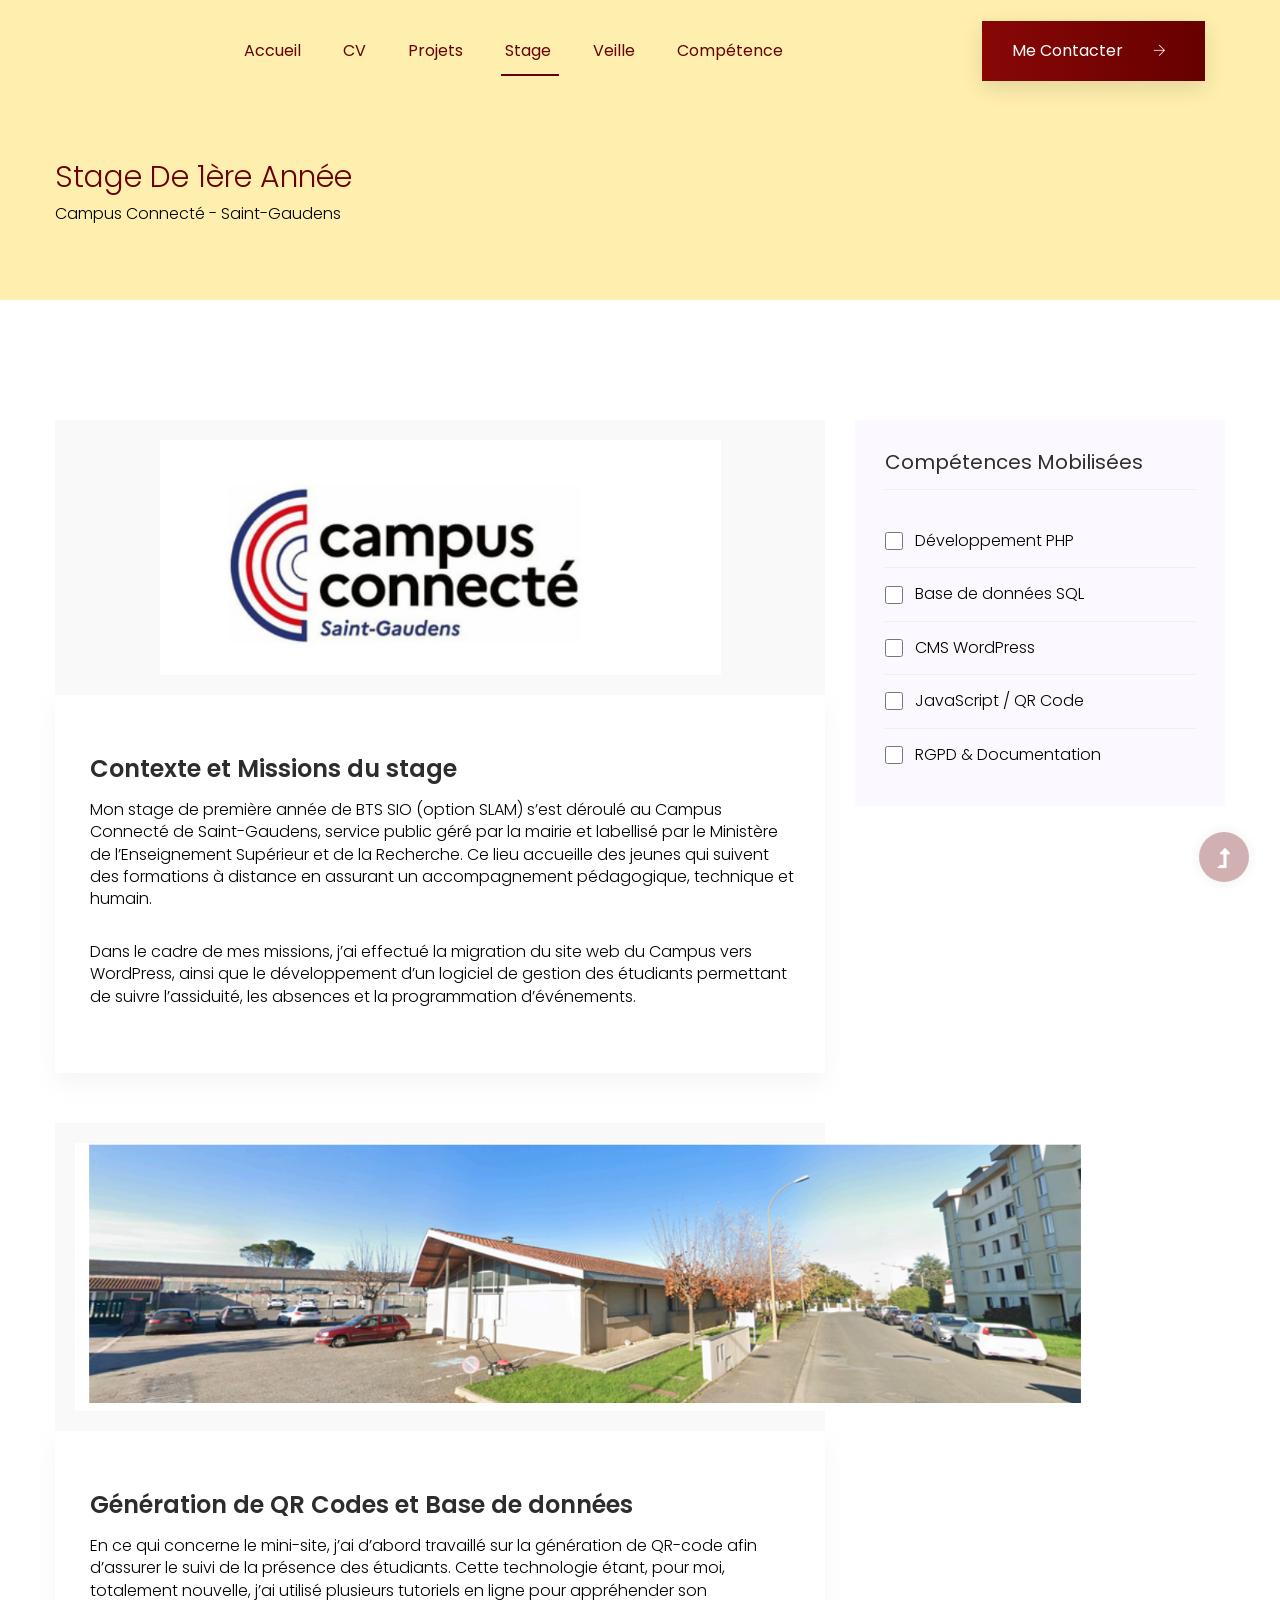
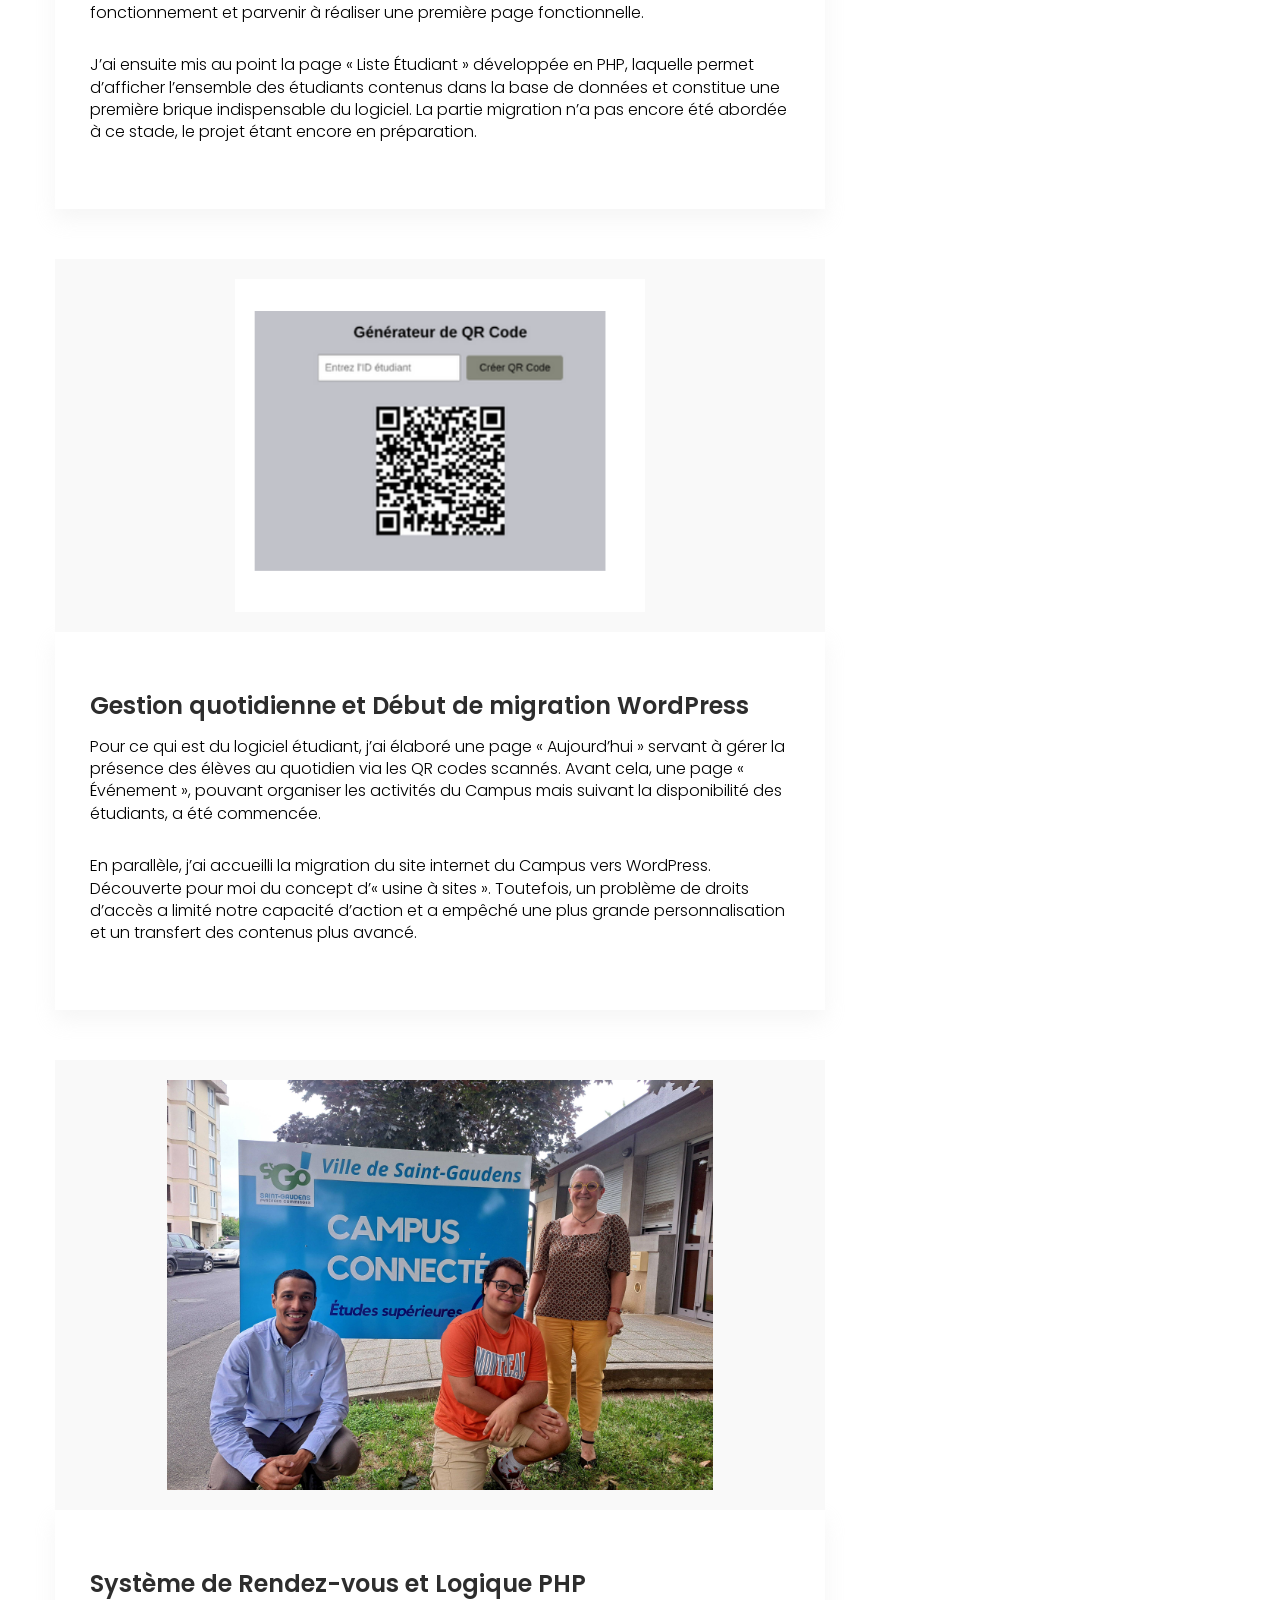
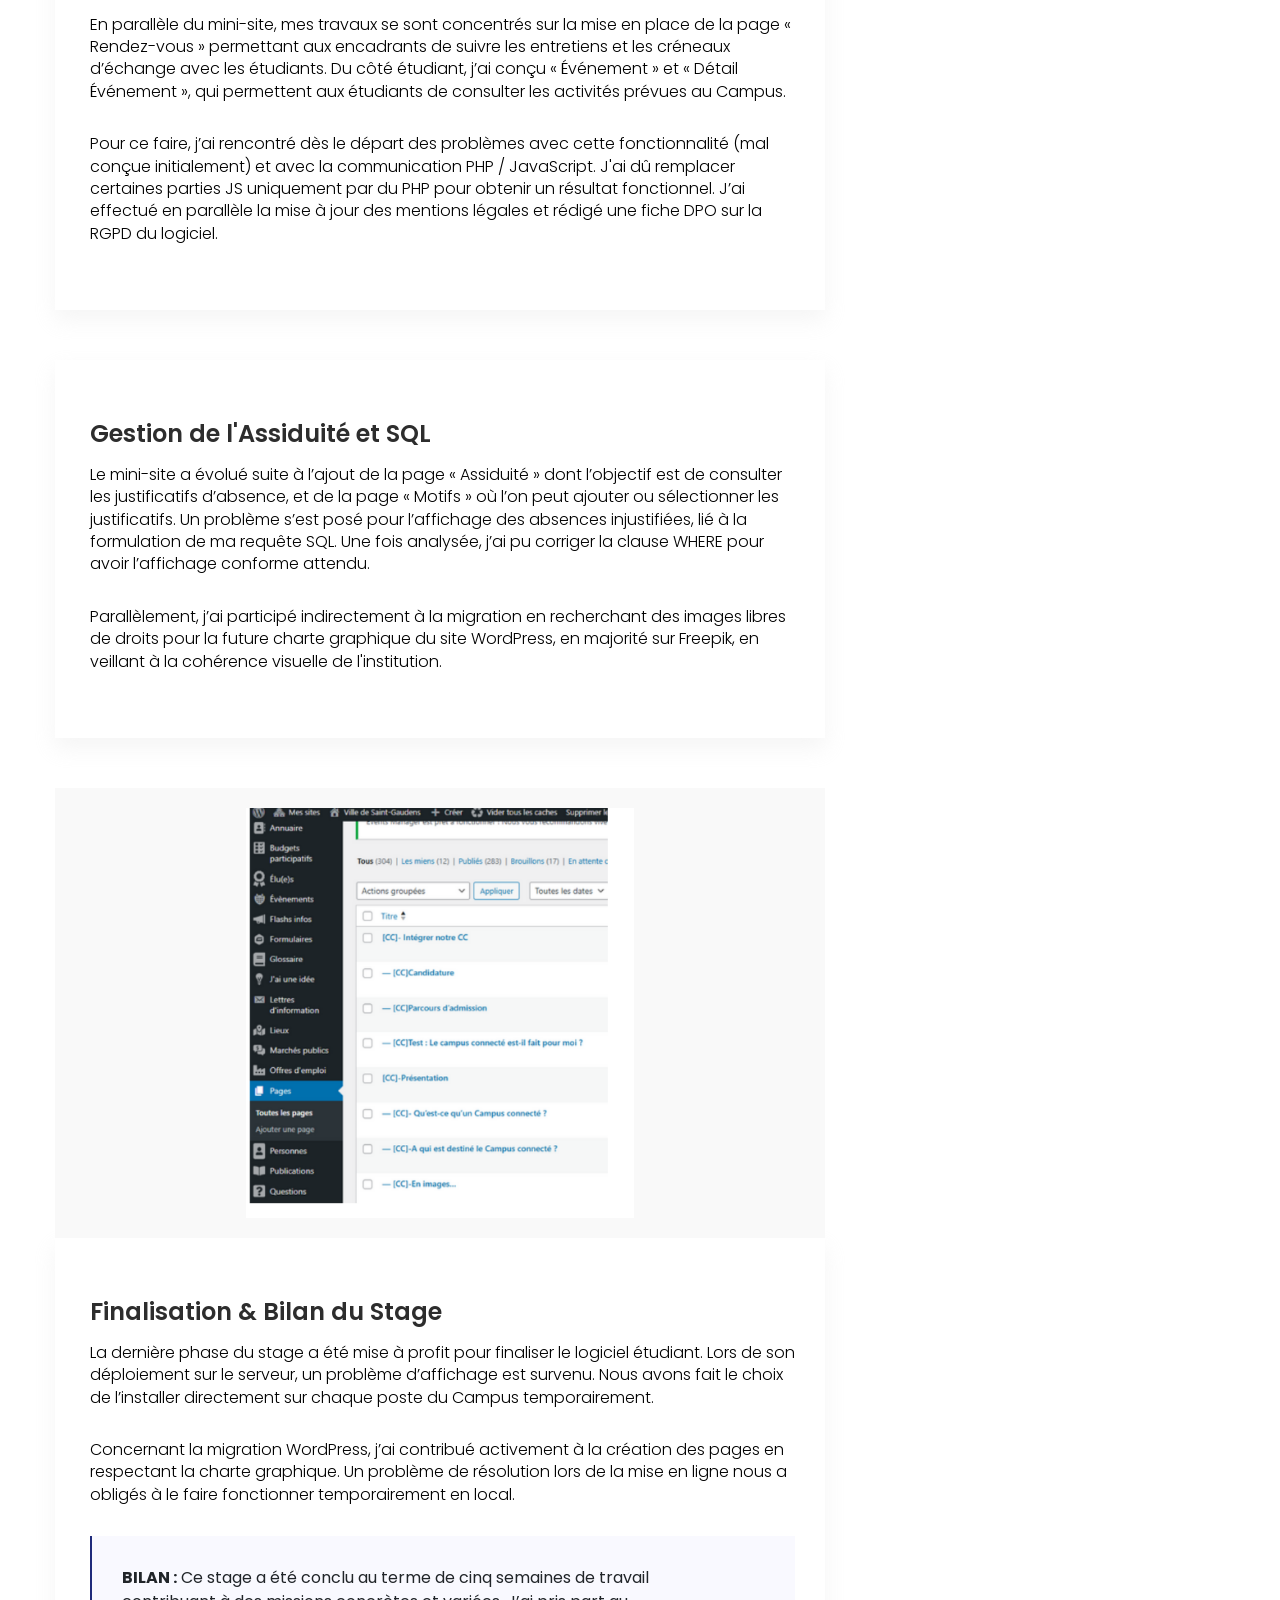
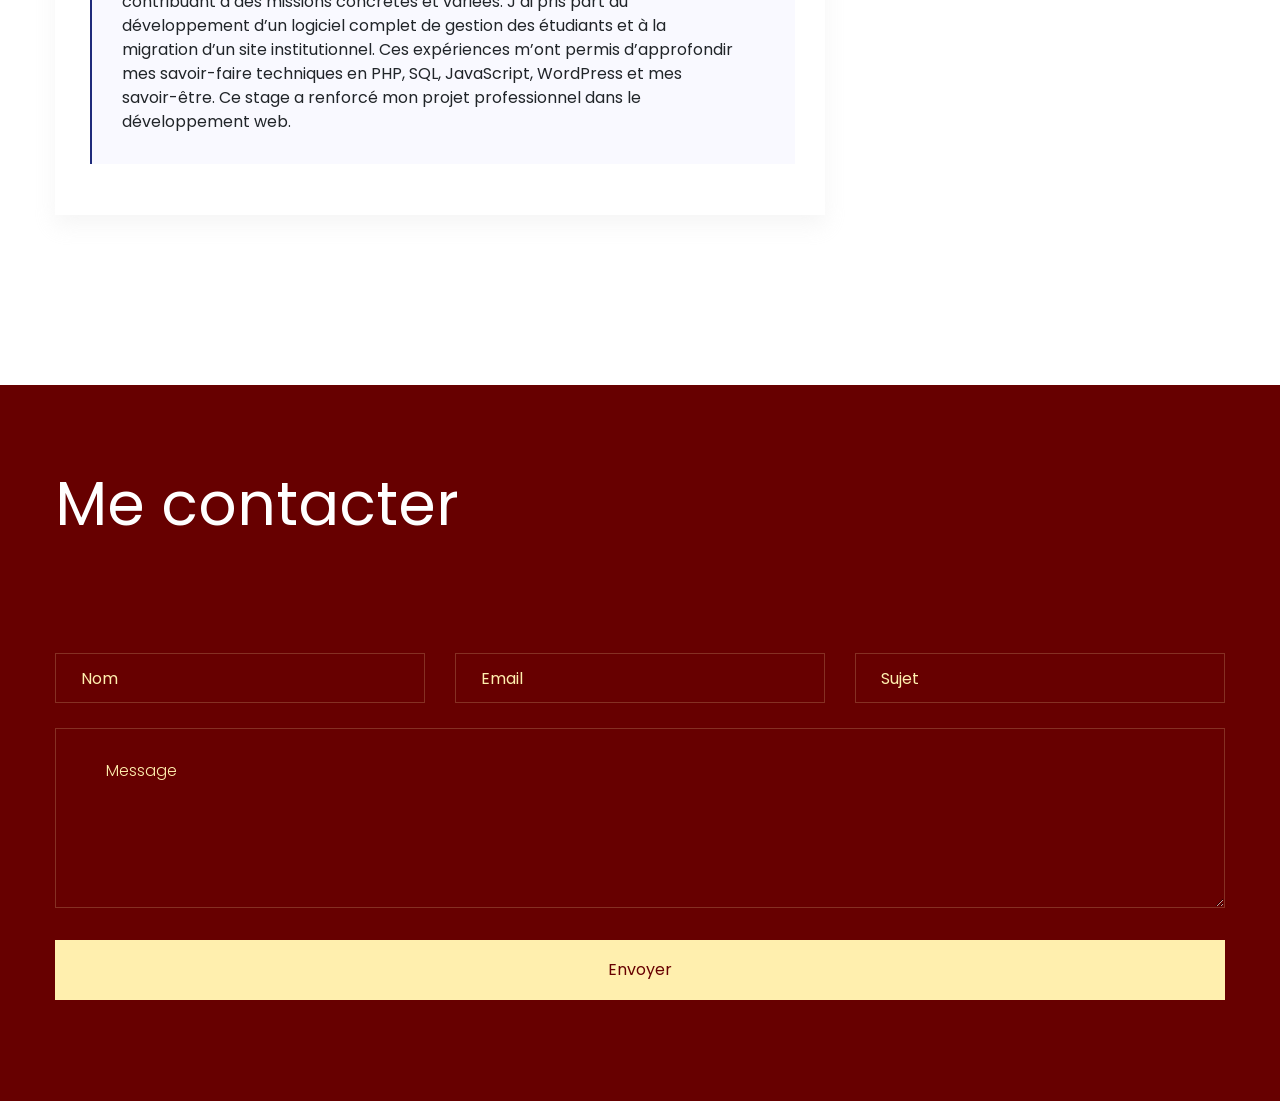
==== commit 71df1408: "Ajout des fichiers Docker pour déployer le portfolio" ====
--- a/stage1.html
+++ b/stage1.html
@@ -21,6 +21,19 @@
     <link rel="stylesheet" href="assets/css/nice-select.css">
     <link rel="stylesheet" href="assets/css/style.css">
     <link rel="stylesheet" href="assets/css/responsive.css">
+    <style>
+        .blog_item_img img {
+            width: auto !important;
+            margin: 0 auto !important;
+            display: block !important;
+            max-height: 450px;
+            padding: 20px;
+        }
+
+        .blog_item_img {
+            background-color: #f9f9f9;
+        }
+    </style>
 </head>
 
 <body>
@@ -122,7 +135,7 @@
                                 </div>
                                 <div class="blog_details">
                                     <a class="d-inline-block" href="#">
-                                        <h2 class="blog-head" style="color: #2d2d2d;">Semaine 1 : QR Codes et Base de
+                                        <h2 class="blog-head" style="color: #2d2d2d;">Génération de QR Codes et Base de
                                             données</h2>
                                     </a>
                                     <p>En ce qui concerne le mini-site, j’ai d’abord travaillé sur la génération de
@@ -133,7 +146,7 @@
                                     <p>J’ai ensuite mis au point la page « Liste Étudiant » développée en PHP, laquelle
                                         permet d’afficher l’ensemble des étudiants contenus dans la base de données et
                                         constitue une première brique indispensable du logiciel. La partie migration n’a
-                                        pas encore été abordée cette semaine, le projet étant encore en préparation.</p>
+                                        pas encore été abordée à ce stade, le projet étant encore en préparation.</p>
                                 </div>
                             </article>
 
@@ -143,8 +156,8 @@
                                 </div>
                                 <div class="blog_details">
                                     <a class="d-inline-block" href="#">
-                                        <h2 class="blog-head" style="color: #2d2d2d;">Semaine 2 : Gestion quotidienne et
-                                            début de migration</h2>
+                                        <h2 class="blog-head" style="color: #2d2d2d;">Gestion quotidienne et Début de
+                                            migration WordPress</h2>
                                     </a>
                                     <p>Pour ce qui est du logiciel étudiant, j’ai élaboré une page « Aujourd’hui »
                                         servant à gérer la présence des élèves au quotidien via les QR codes scannés.
@@ -164,7 +177,7 @@
                                 </div>
                                 <div class="blog_details">
                                     <a class="d-inline-block" href="#">
-                                        <h2 class="blog-head" style="color: #2d2d2d;">Semaine 3 : Rendez-vous et Logique
+                                        <h2 class="blog-head" style="color: #2d2d2d;">Système de Rendez-vous et Logique
                                             PHP</h2>
                                     </a>
                                     <p>En parallèle du mini-site, mes travaux se sont concentrés sur la mise en place de
@@ -183,7 +196,7 @@
                             <article class="blog_item">
                                 <div class="blog_details">
                                     <a class="d-inline-block" href="#">
-                                        <h2 class="blog-head" style="color: #2d2d2d;">Semaine 4 : Assiduité et SQL</h2>
+                                        <h2 class="blog-head" style="color: #2d2d2d;">Gestion de l'Assiduité et SQL</h2>
                                     </a>
                                     <p>Le mini-site a évolué suite à l’ajout de la page « Assiduité » dont l’objectif
                                         est de
@@ -208,9 +221,10 @@
                                 </div>
                                 <div class="blog_details">
                                     <a class="d-inline-block" href="#">
-                                        <h2 class="blog-head" style="color: #2d2d2d;">Semaine 5 & Bilan du Stage</h2>
-                                    </a>
-                                    <p>La dernière semaine a été mise à profit pour finaliser le logiciel étudiant. Lors
+                                        <h2 class="blog-head" style="color: #2d2d2d;">Finalisation & Bilan du Stage</h2>
+                                    </a>
+                                    <p>La dernière phase du stage a été mise à profit pour finaliser le logiciel
+                                        étudiant. Lors
                                         de
                                         son déploiement sur le serveur, un problème d’affichage est survenu. Nous avons
                                         fait
@@ -480,4 +494,4 @@
     </script>
 </body>
 
-</html>
+</html>
